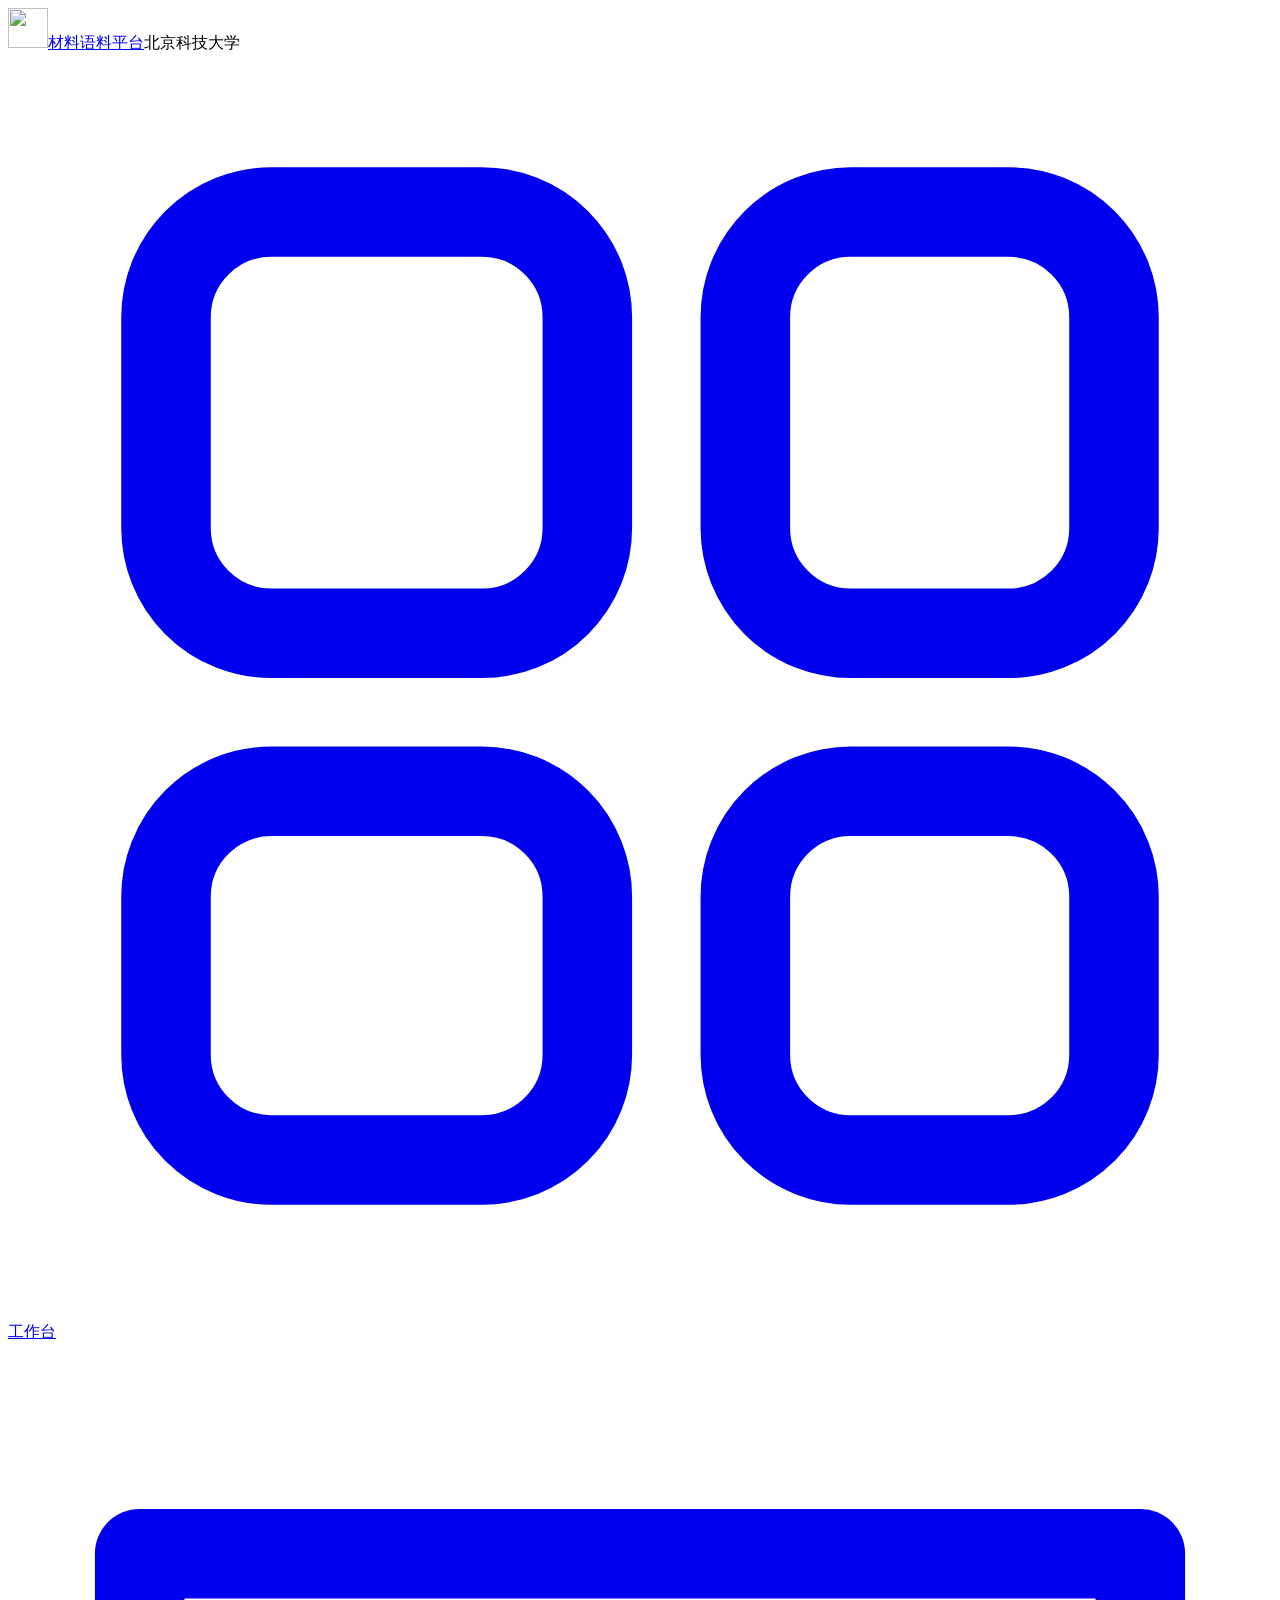
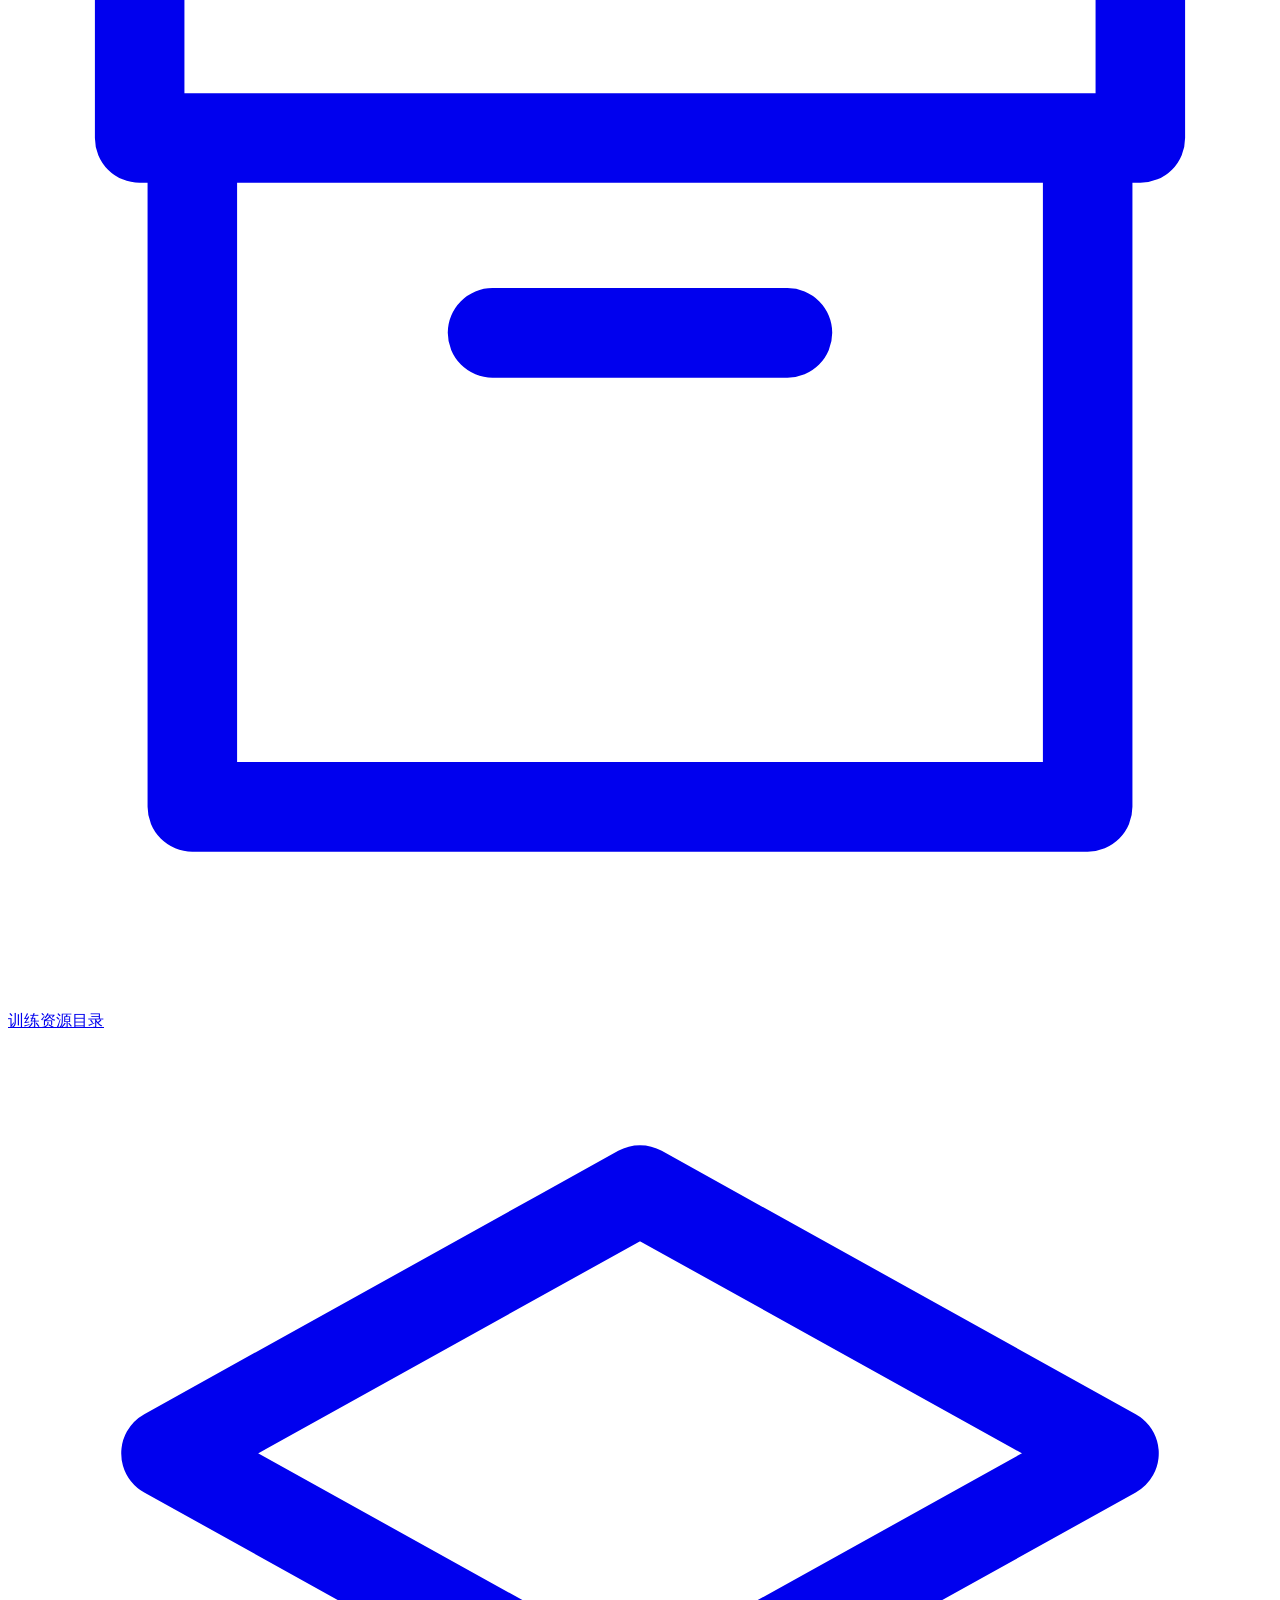
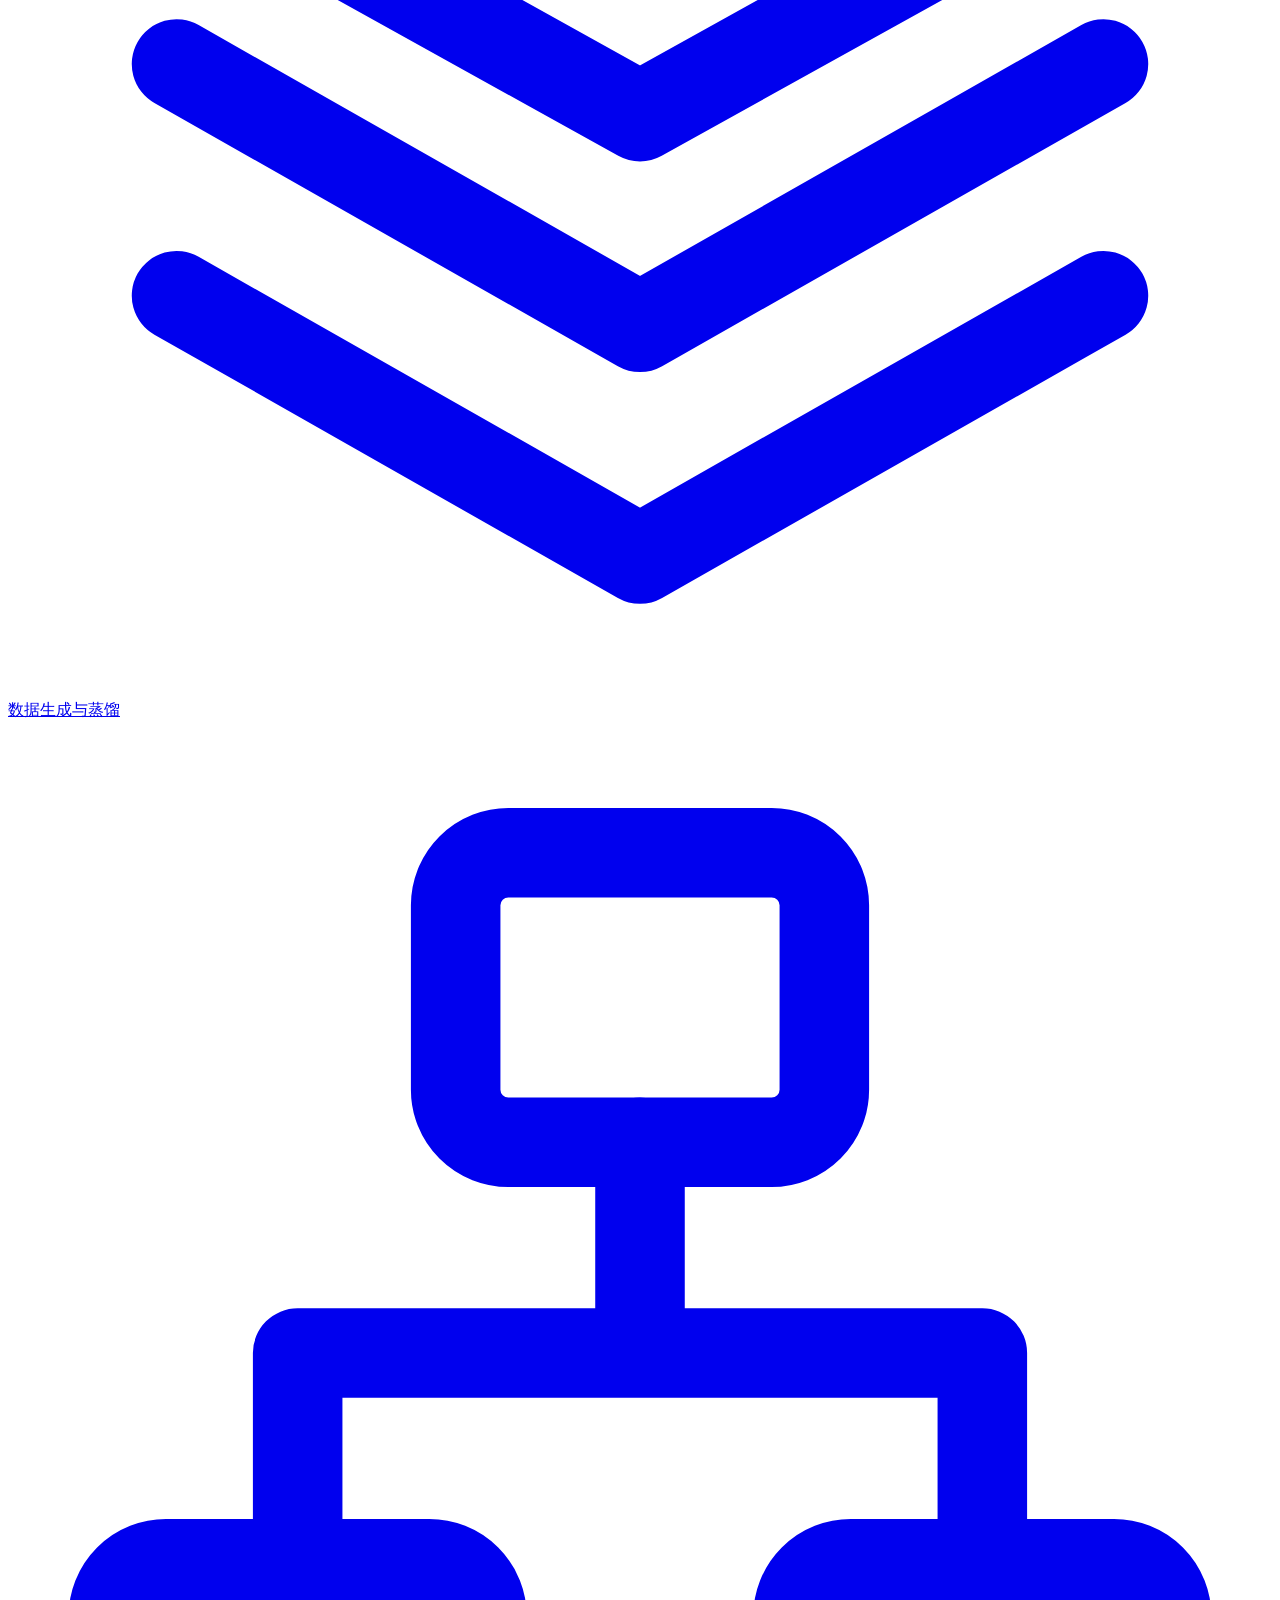
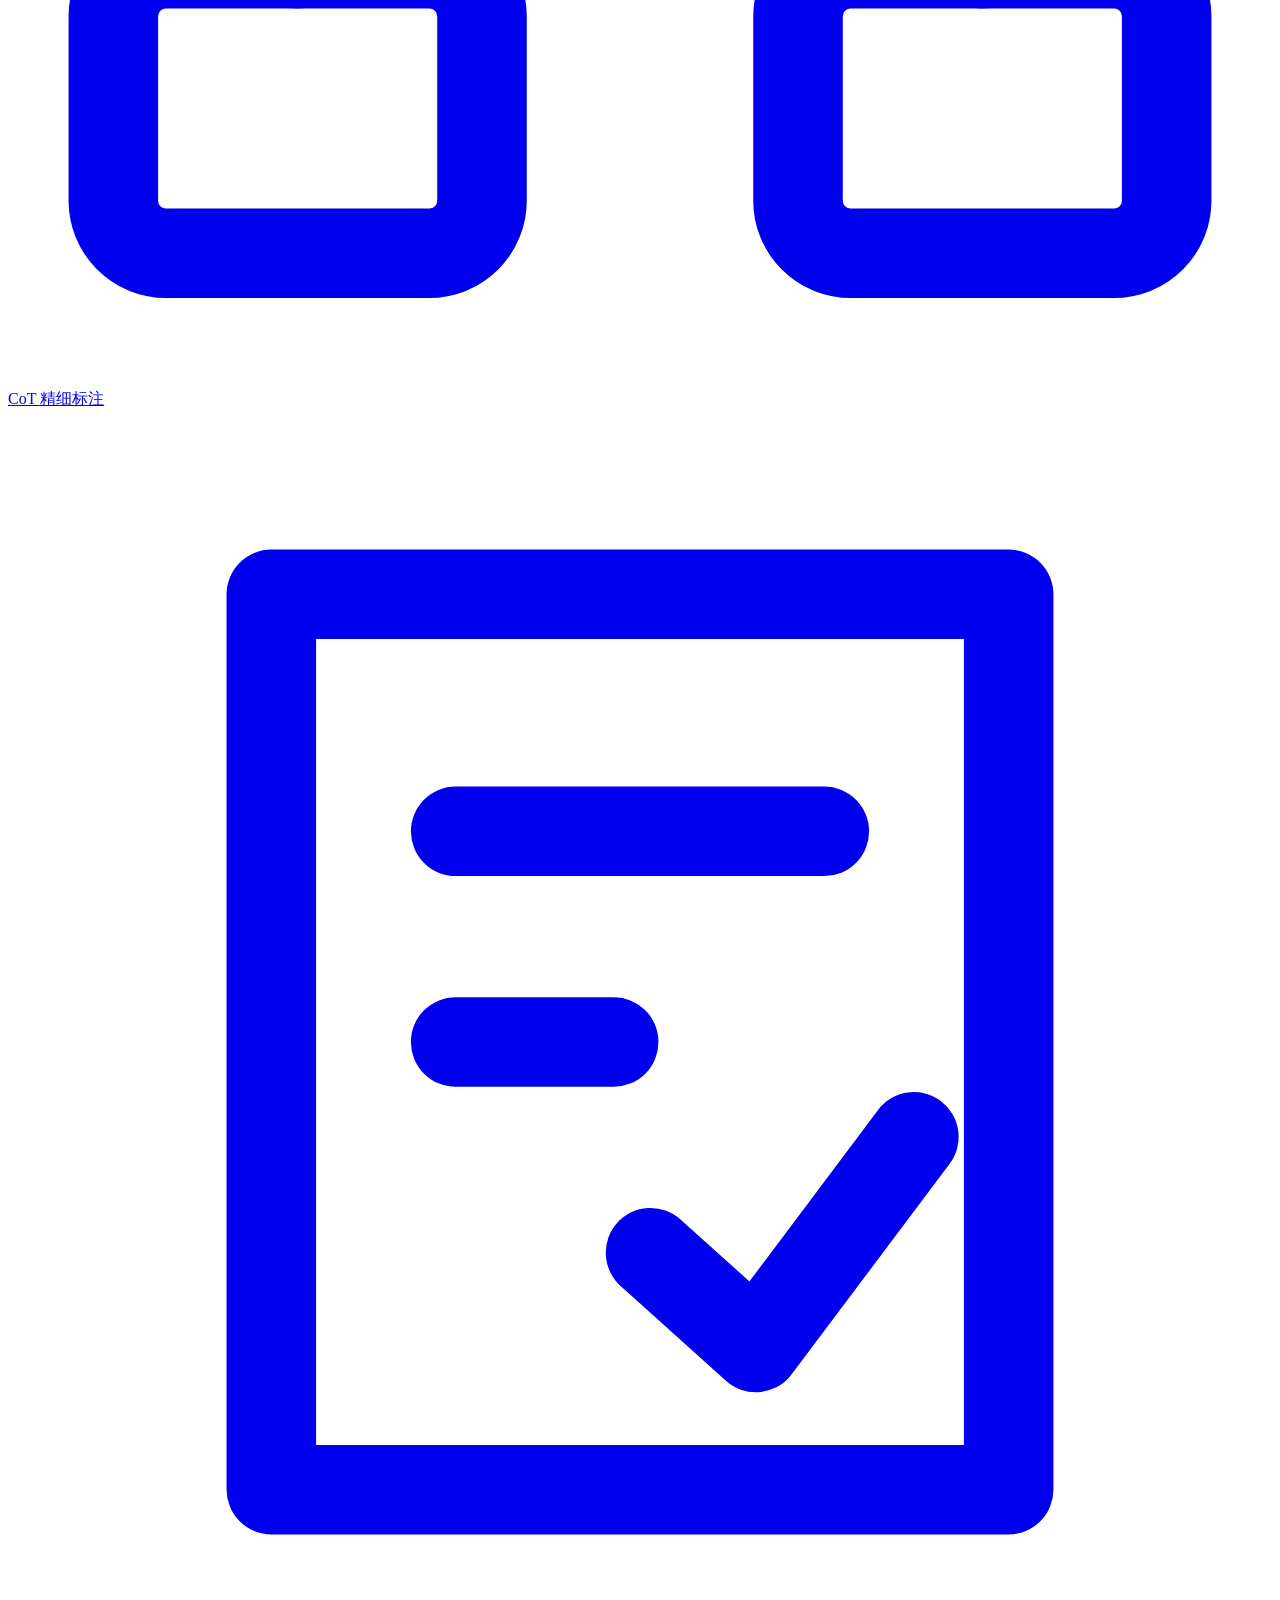
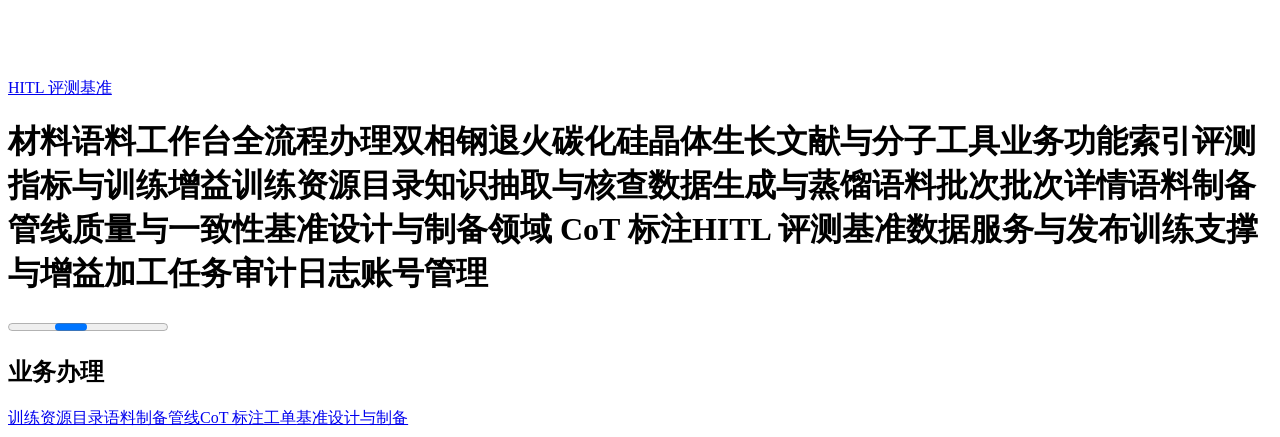
==== index.html @ ab098c0e "Open the workspace directly on first visit" ====
<!doctype html>
<html lang="zh-CN">
<head>
  <meta charset="utf-8">
  <meta name="viewport" content="width=device-width, initial-scale=1">
  <meta name="color-scheme" content="light">
  <link rel="icon" href="/materials-corpus-workbench/workspace-mark.svg">
  <title>北科大 · 材料语料工作台</title>
  <link rel="stylesheet" href="/materials-corpus-workbench/style.css">
  <link rel="stylesheet" href="/materials-corpus-workbench/workbench.css">
  <link rel="stylesheet" href="/materials-corpus-workbench/expert-ui.css?v=9fff8e63b">
  <link rel="stylesheet" href="/materials-corpus-workbench/operations.css?v=3a8d83fa9">
  <link rel="stylesheet" href="/materials-corpus-workbench/platform.css?v=9b62b3cc40ed">
  <link rel="stylesheet" href="/materials-corpus-workbench/catalog-desk.css?v=ebc664c4c">
  <link rel="stylesheet" href="/materials-corpus-workbench/distill-desk.css">
  <link rel="stylesheet" href="/materials-corpus-workbench/lineage.css">
  <link rel="stylesheet" href="/materials-corpus-workbench/distillation.css">
  <link rel="stylesheet" href="/materials-corpus-workbench/guide-corpus.css">
  <link rel="stylesheet" href="/materials-corpus-workbench/guide-standards.css">
  <link rel="stylesheet" href="/materials-corpus-workbench/guide-eval.css">
  <script src="/materials-corpus-workbench/browser-bridge.js?v=d489d4cbd845" defer></script>
  <script src="/materials-corpus-workbench/platform.js?v=2ff067d9e07c" defer></script>
  <script src="/materials-corpus-workbench/distillation.js" defer></script>
  <script src="/materials-corpus-workbench/lineage.js" defer></script>
  <script src="/materials-corpus-workbench/config-ui.js?v=8bc9c8efa" defer></script>
  <script src="/materials-corpus-workbench/luoshu-ui.js?v=db25f1938" defer></script>
  <script src="/materials-corpus-workbench/expert-ui.js?v=be3784570a0f" defer></script>
  <script src="/materials-corpus-workbench/service-ui.js?v=fc50259f2523" defer></script>
  <script src="/materials-corpus-workbench/catalog-desk.js?v=e6a9b2c4277e" defer></script>
  <script src="/materials-corpus-workbench/guide-corpus.js" defer></script>
  <script src="/materials-corpus-workbench/guide-filters.js?v=540898e6f" defer></script>
  <link rel="stylesheet" href="/materials-corpus-workbench/guide-contrast.css">
  <script src="/materials-corpus-workbench/guide-contrast.js" defer></script>
  <script src="/materials-corpus-workbench/guide-standards.js" defer></script>
  <script src="/materials-corpus-workbench/guide-eval.js?v=3d2b3597a0df" defer></script>
  <link rel="stylesheet" href="/materials-corpus-workbench/quality-work.css">
  <script src="/materials-corpus-workbench/quality-work.js" defer></script>
  <link rel="stylesheet" href="/materials-corpus-workbench/pipeline-work.css">
  <script src="/materials-corpus-workbench/pipeline-work.js?v=cee30ac970c0" defer></script>
  <link rel="stylesheet" href="/materials-corpus-workbench/benchmark-work.css">
  <script src="/materials-corpus-workbench/benchmark-work.js?v=d7b60eecb" defer></script>
  <link rel="stylesheet" href="/materials-corpus-workbench/workspace-layout.css?v=f6f5f62c12ca">
  <link rel="stylesheet" href="/materials-corpus-workbench/production-desk.css?v=656966e43">
  <link rel="stylesheet" href="/materials-corpus-workbench/review-desk.css?v=f1d468689">
  <script src="/materials-corpus-workbench/workspace-home.js?v=6dd3ce174d1f" defer></script>
  <script src="/materials-corpus-workbench/production-desk.js?v=368b89041bb5" defer></script>
  <link rel="stylesheet" href="/materials-corpus-workbench/case-trail.css?v=db3a37176">
  <script src="/materials-corpus-workbench/case-trail.js?v=658790154" defer></script>
  <script src="/materials-corpus-workbench/research-case.js" defer></script>
  <link rel="stylesheet" href="/materials-corpus-workbench/plan-work.css?v=f1ac6c5bdfa8">
  <script src="/materials-corpus-workbench/plan-evaluation.js?v=fb690195d677" defer></script>
  <script src="/materials-corpus-workbench/plan-training.js?v=64f02f0623d6" defer></script>
  <script src="/materials-corpus-workbench/plan-processing.js?v=6e4317924b37" defer></script>
  <script src="/materials-corpus-workbench/function-index.js?v=75a541df55ed" defer></script>
  <script src="/materials-corpus-workbench/molecule-calculators.js?v=dcc9dddc073f" defer></script>
  <script src="/materials-corpus-workbench/material-routes.js?v=92556c7dfbee" defer></script>
  <script src="/materials-corpus-workbench/structure-reader.js?v=f4e177cb943b" defer></script>
  <script src="/materials-corpus-workbench/materials-tools.js?v=956669f36b0b" defer></script>
  <script src="/materials-corpus-workbench/workbench.js?v=e8217916ceb4" defer></script>
</head>
<body>
  <div id="app">
    <div class="app platform" data-work-opening>
      <header class="p-top"><div class="p-top-inner">
        <a class="p-brand" href="#home"><img class="p-mark" src="/materials-corpus-workbench/workspace-mark.svg" alt="" width="40" height="40"><span>材料语料平台</span></a><span class="p-org">北京科技大学</span>
      </div></header>
      <nav class="p-nav" aria-label="业务导航"><div class="p-nav-inner">
          <a class="p-tab" href="#home"><svg class="p-icon" aria-hidden="true" viewBox="0 0 24 24" fill="none" stroke="currentColor" stroke-width="1.7" stroke-linecap="round" stroke-linejoin="round"><rect x="3" y="3" width="8" height="8" rx="2"/><rect x="14" y="3" width="7" height="8" rx="2"/><rect x="3" y="14" width="8" height="7" rx="2"/><rect x="14" y="14" width="7" height="7" rx="2"/></svg><span>工作台</span></a>
          <a class="p-tab" href="#resources"><svg class="p-icon" aria-hidden="true" viewBox="0 0 24 24" fill="none" stroke="currentColor" stroke-width="1.7" stroke-linecap="round" stroke-linejoin="round"><path d="M3.5 7.5h17v12.7h-17zM2.5 4h19v3.5h-19zM9.2 11.2h5.6"/></svg><span>训练资源目录</span></a>
          <a class="p-tab" href="#generation"><svg class="p-icon" aria-hidden="true" viewBox="0 0 24 24" fill="none" stroke="currentColor" stroke-width="1.7" stroke-linecap="round" stroke-linejoin="round"><path d="m12 3 9 5-9 5-9-5 9-5Zm-8.8 9 8.8 5 8.8-5m-17.6 4.4 8.8 5 8.8-5"/></svg><span>数据生成与蒸馏</span></a>
          <a class="p-tab" href="#annotations"><svg class="p-icon" aria-hidden="true" viewBox="0 0 24 24" fill="none" stroke="currentColor" stroke-width="1.7" stroke-linecap="round" stroke-linejoin="round"><rect x="8.5" y="2.5" width="7" height="5.5" rx="1"/><rect x="2" y="16" width="7" height="5.5" rx="1"/><rect x="15" y="16" width="7" height="5.5" rx="1"/><path d="M12 8v4H5.5v4M12 12h6.5v4"/></svg><span>CoT 精细标注</span></a>
          <a class="p-tab" href="#benchmarks"><svg class="p-icon" aria-hidden="true" viewBox="0 0 24 24" fill="none" stroke="currentColor" stroke-width="1.7" stroke-linecap="round" stroke-linejoin="round"><path d="M5 3.5h14v17H5zM8.5 8h7M8.5 12h3m.7 4 2 1.8 3-4"/></svg><span>HITL 评测基准</span></a>
      </div></nav>
      <main id="content" class="content p-content" tabindex="-1" aria-busy="true">
        <header class="home-title"><h1><span class="entry-default">材料语料工作台</span><span id="workflow" class="entry-route">全流程办理</span><span id="research" class="entry-route">双相钢退火</span><span id="crystal" class="entry-route">碳化硅晶体生长</span><span id="materials-tools" class="entry-route">文献与分子工具</span><span id="function-index" class="entry-route">业务功能索引</span><span id="evaluation-desk" class="entry-route">评测指标与训练增益</span><span id="resources" class="entry-route">训练资源目录</span><span id="extraction" class="entry-route">知识抽取与核查</span><span id="generation" class="entry-route">数据生成与蒸馏</span><span id="batches" class="entry-route">语料批次</span><span id="batch-record" class="entry-route">批次详情</span><span id="pipeline-work" class="entry-route">语料制备管线</span><span id="quality-work" class="entry-route">质量与一致性</span><span id="benchmark-work" class="entry-route">基准设计与制备</span><span id="annotations" class="entry-route">领域 CoT 标注</span><span id="benchmarks" class="entry-route">HITL 评测基准</span><span id="releases" class="entry-route">数据服务与发布</span><span id="runs" class="entry-route">训练支撑与增益</span><span id="jobs" class="entry-route">加工任务</span><span id="audit" class="entry-route">审计日志</span><span id="accounts" class="entry-route">账号管理</span></h1><progress class="entry-progress" aria-label="正在读取业务记录"></progress></header>
        <section class="home-panel entry-actions"><header class="home-panel-head"><h2>业务办理</h2></header>
          <div class="entry-links"><a href="#resources">训练资源目录</a><a href="#pipeline-work">语料制备管线</a><a href="#annotations">CoT 标注工单</a><a href="#benchmark-work">基准设计与制备</a></div>
        </section>
      </main>
    </div>
  </div>
  <dialog id="workspace-dialog" class="dialog" aria-labelledby="dialog-title">
    <div class="dialog-head"><h2 id="dialog-title"></h2><button type="button" class="btn icon-button" data-action="dialog-close" aria-label="关闭">×</button></div>
    <div class="dialog-body" id="dialog-body"></div>
  </dialog>
  <div class="toast" id="toast" role="status" aria-live="polite" hidden></div>
</body>
</html>
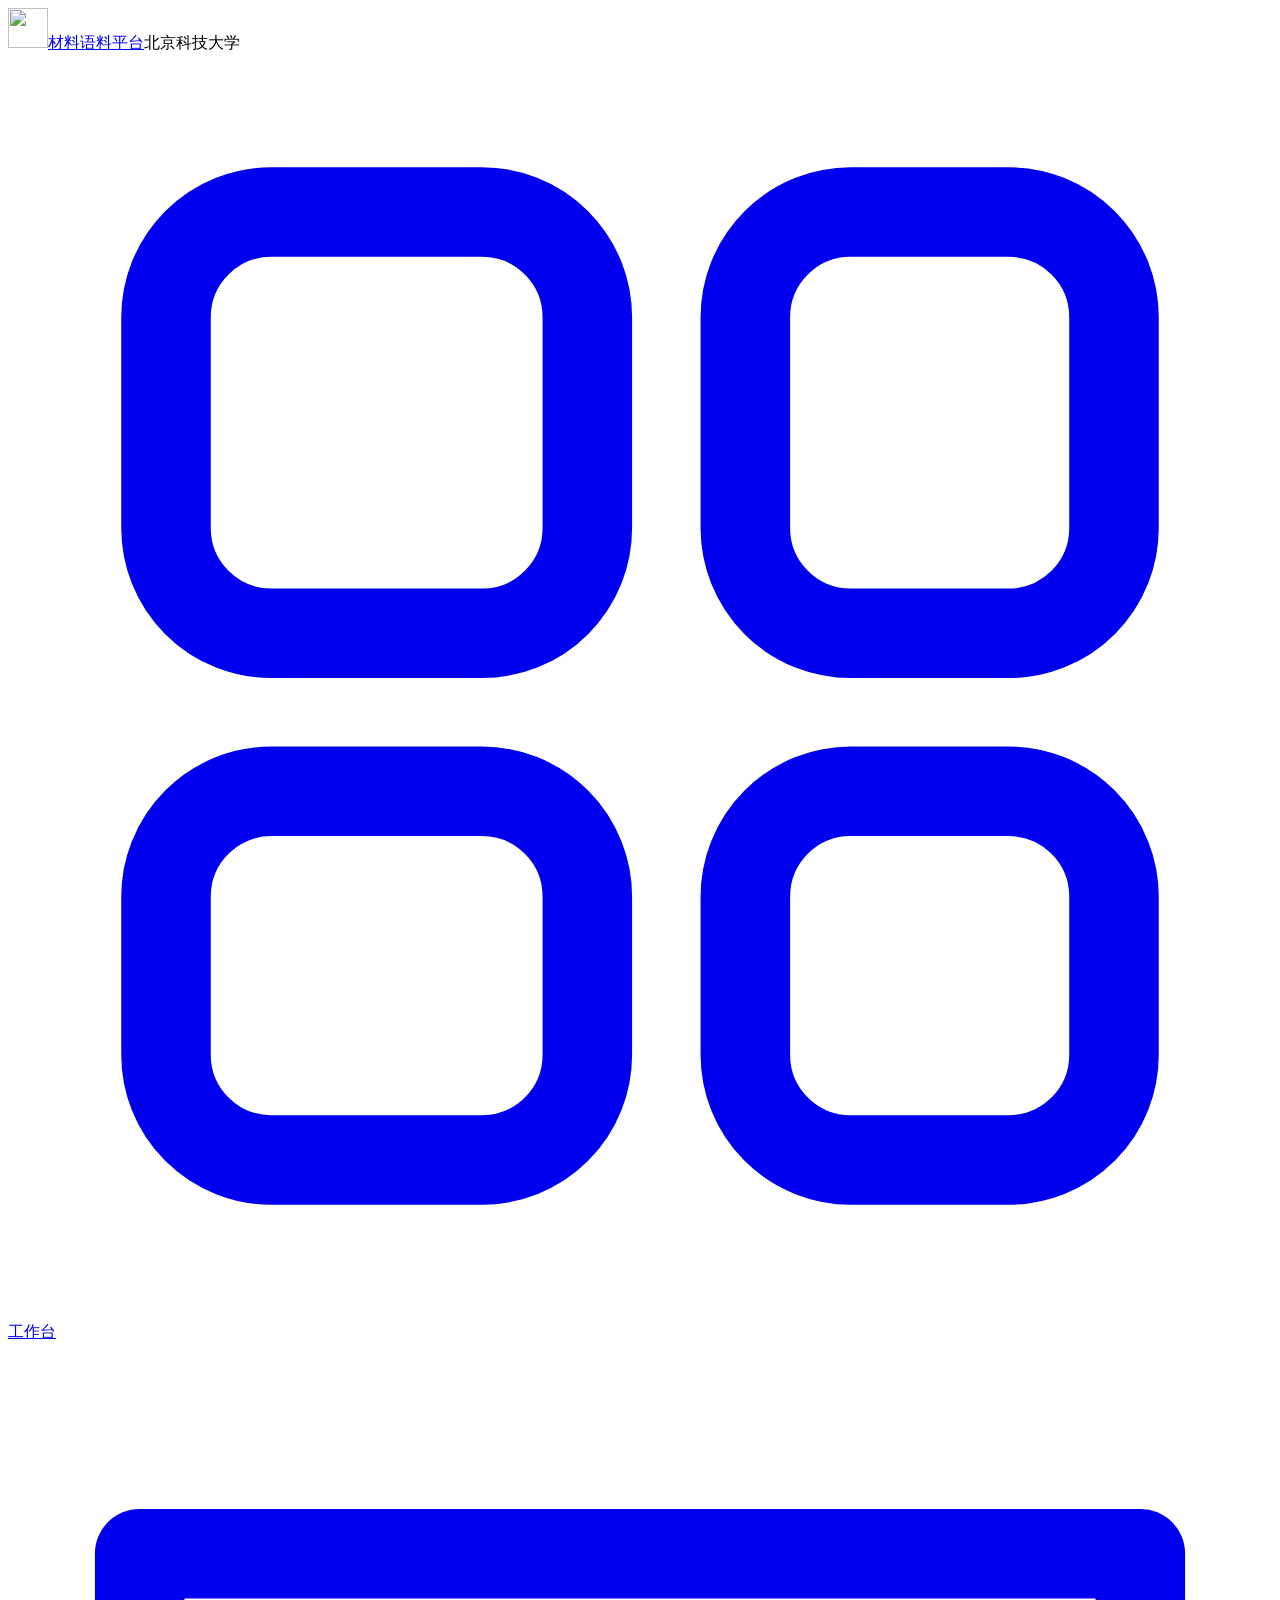
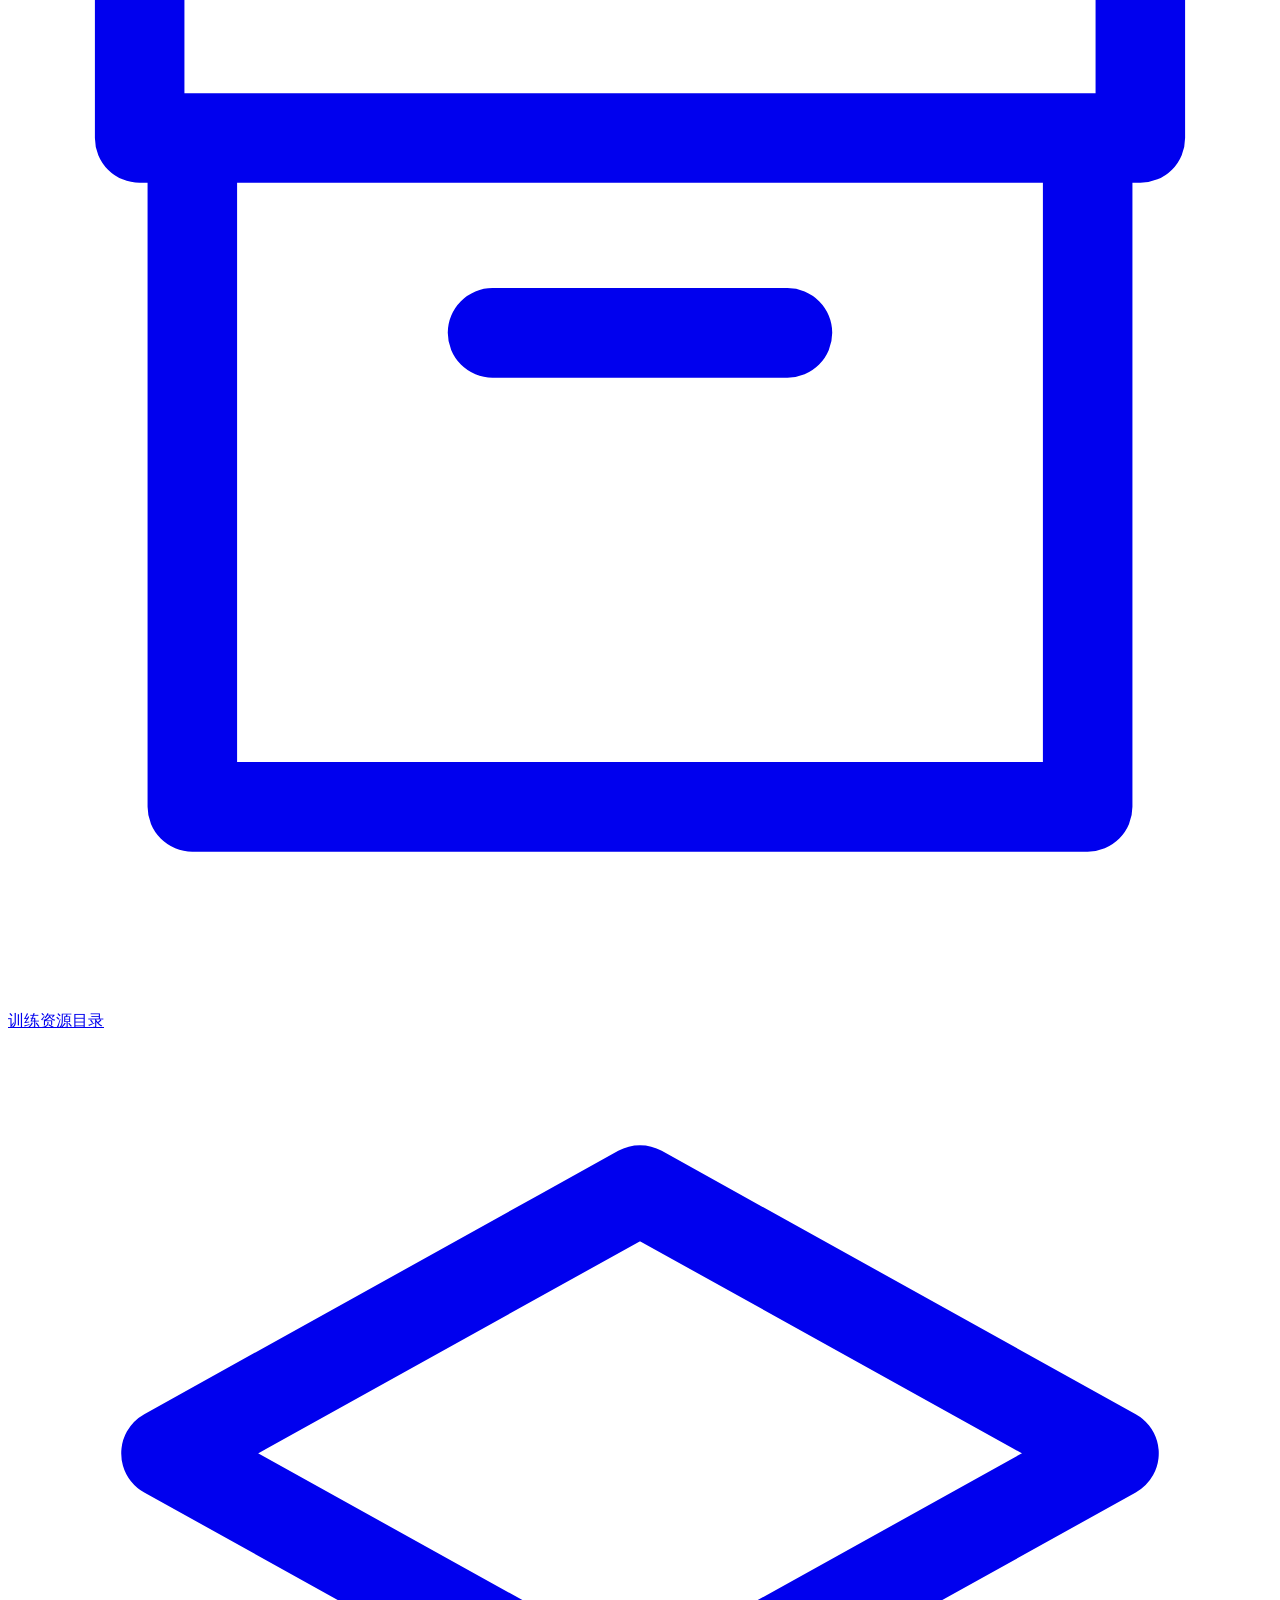
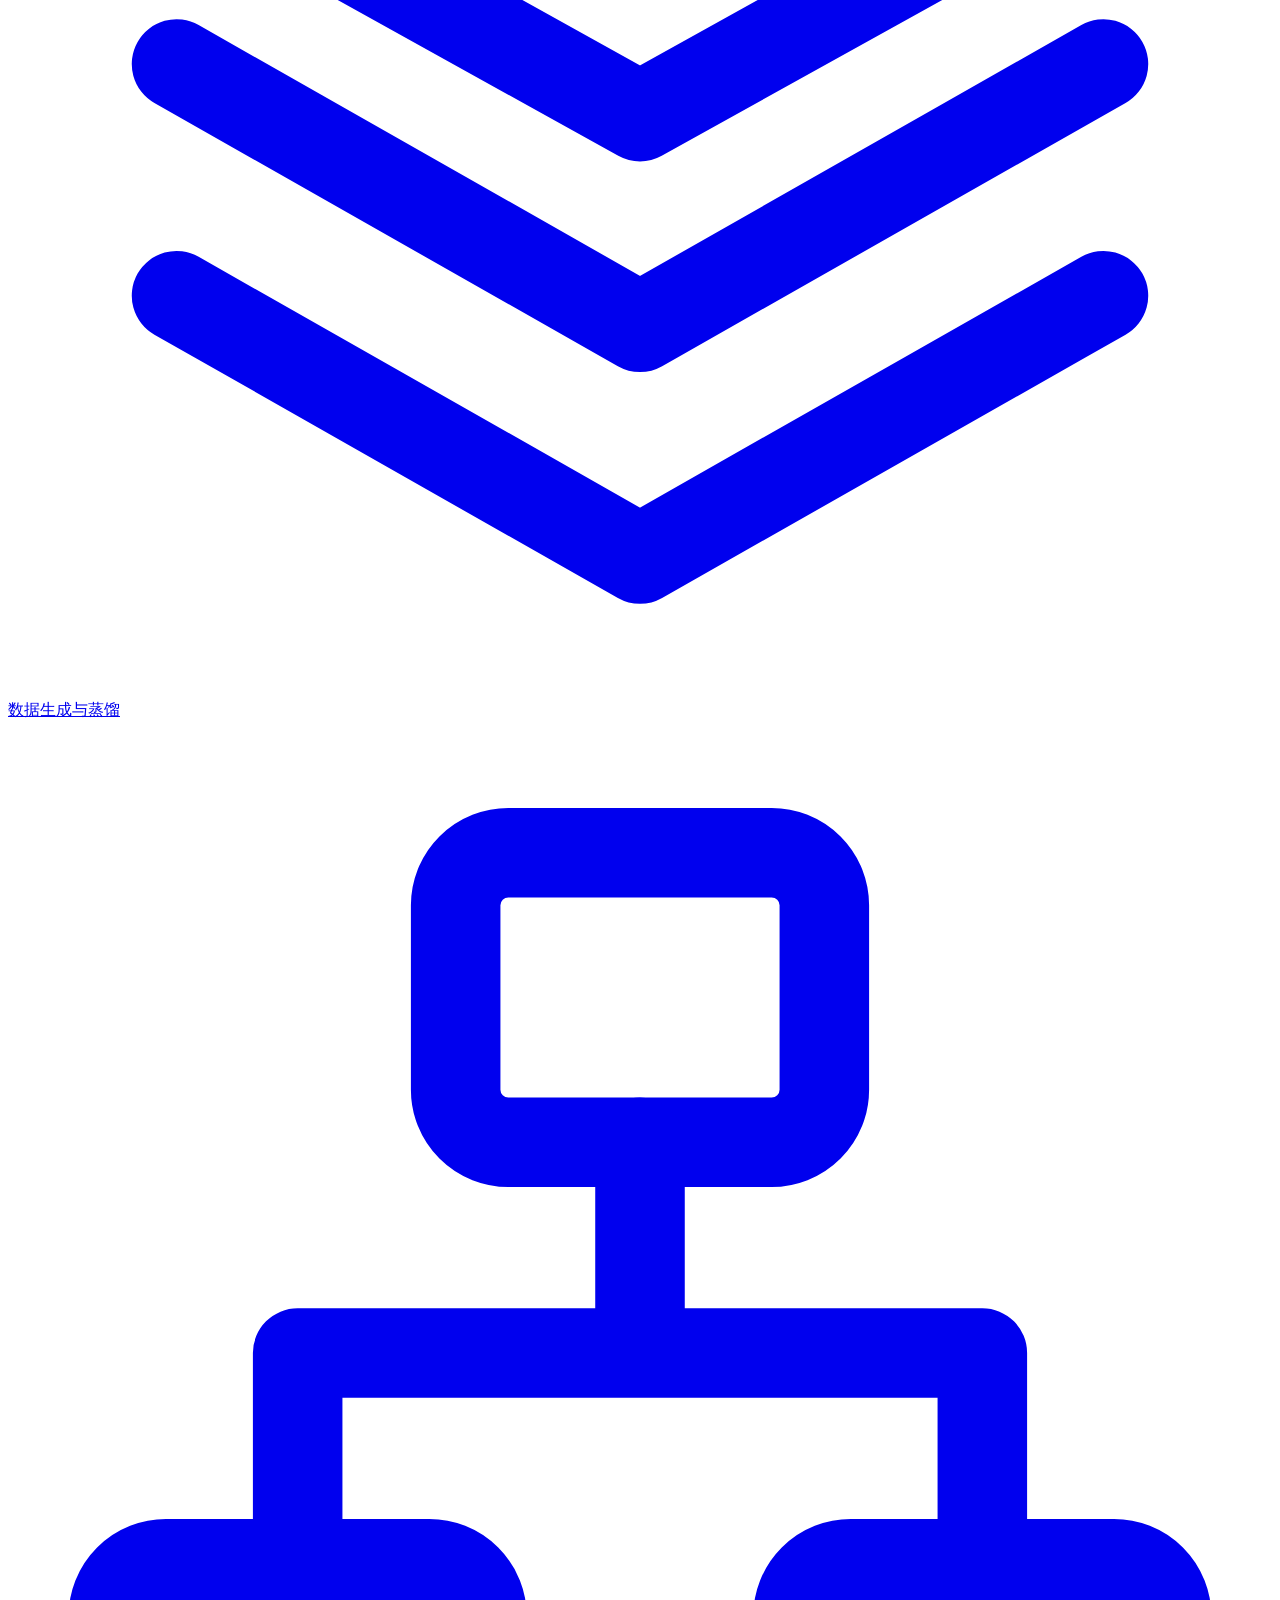
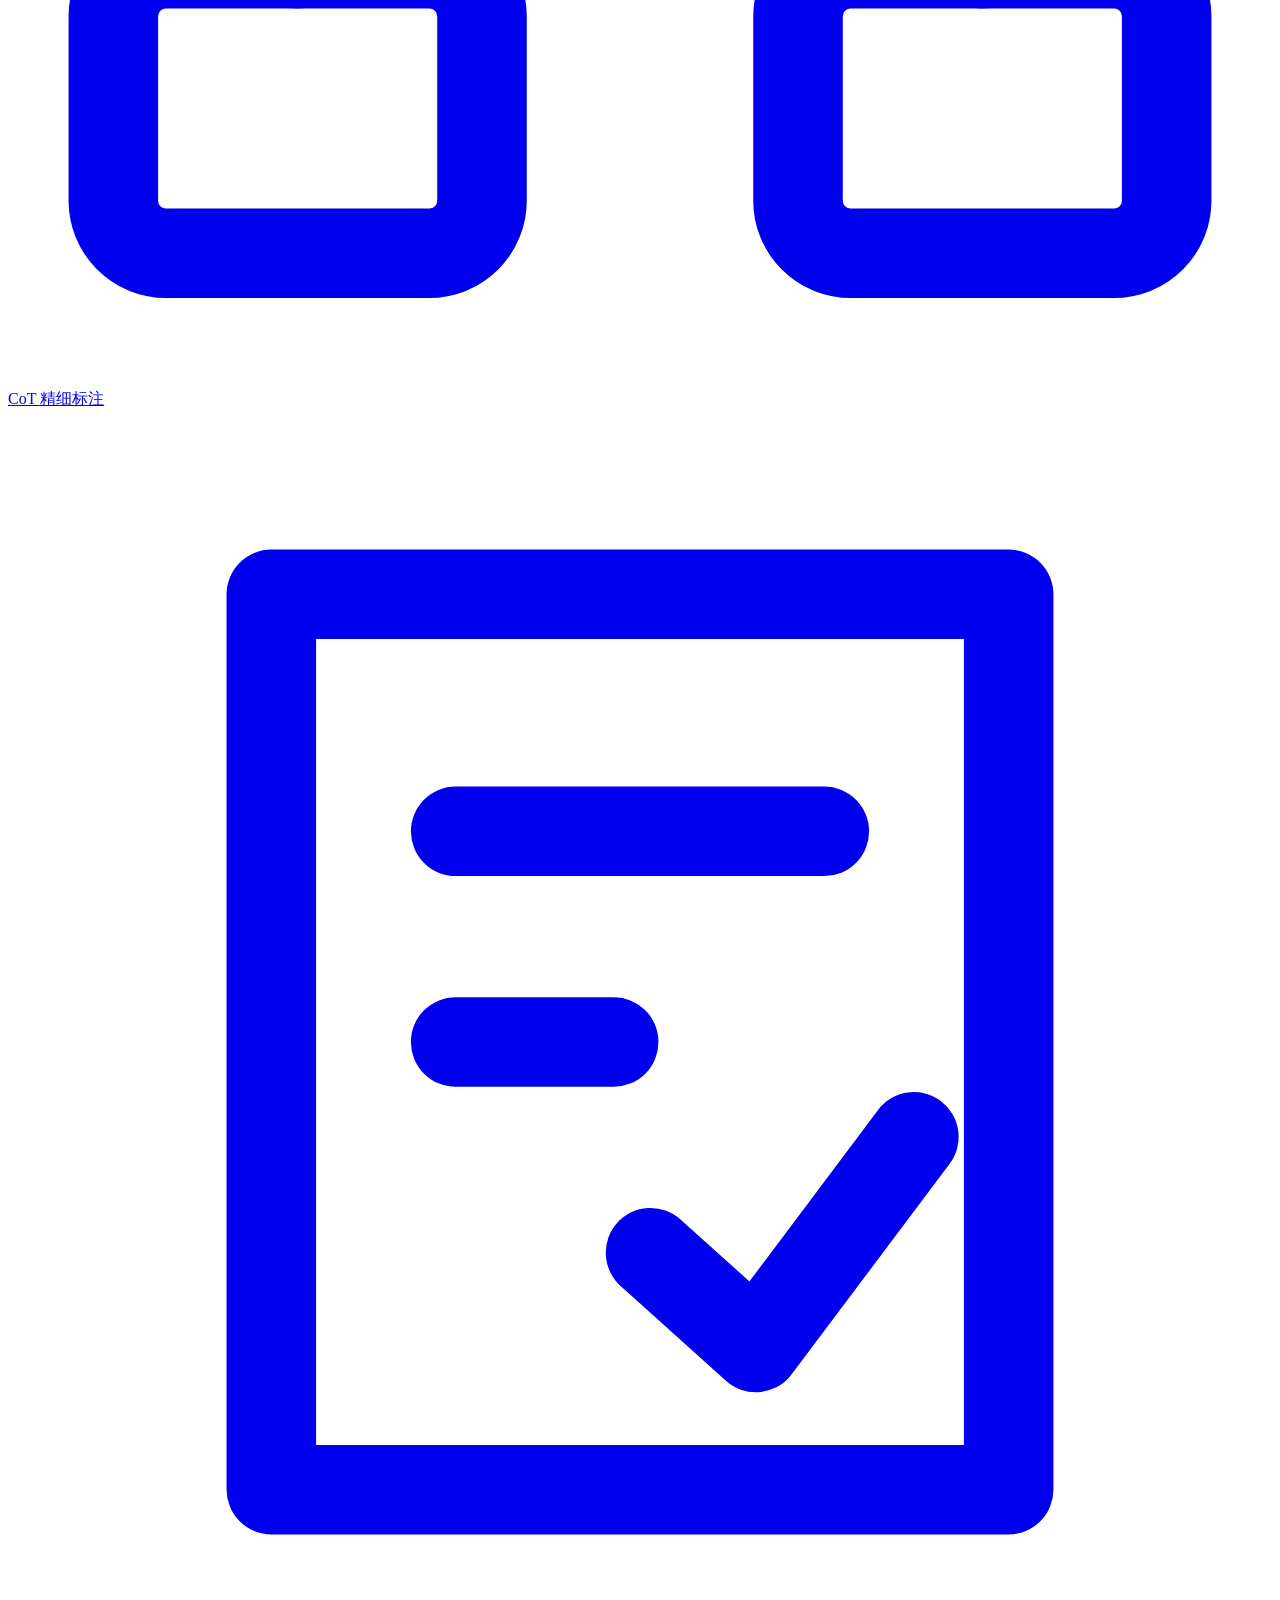
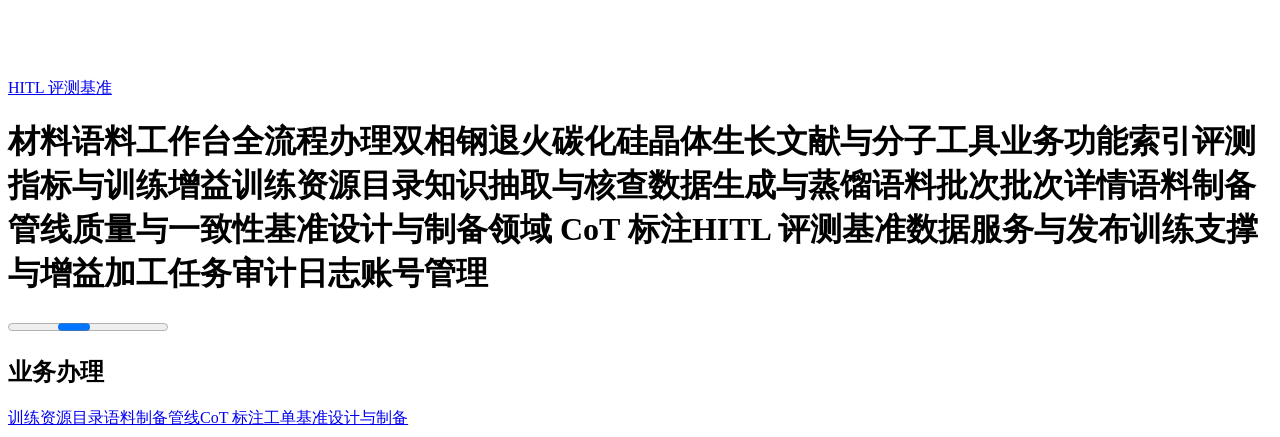
==== commit 2c08a6ac: "Simplify workbench permissions to three business roles" ====
--- a/index.html
+++ b/index.html
@@ -6,57 +6,57 @@
   <meta name="color-scheme" content="light">
   <link rel="icon" href="/materials-corpus-workbench/workspace-mark.svg">
   <title>北科大 · 材料语料工作台</title>
-  <link rel="stylesheet" href="/materials-corpus-workbench/style.css">
-  <link rel="stylesheet" href="/materials-corpus-workbench/workbench.css">
-  <link rel="stylesheet" href="/materials-corpus-workbench/expert-ui.css?v=9fff8e63b">
-  <link rel="stylesheet" href="/materials-corpus-workbench/operations.css?v=3a8d83fa9">
-  <link rel="stylesheet" href="/materials-corpus-workbench/platform.css?v=9b62b3cc40ed">
-  <link rel="stylesheet" href="/materials-corpus-workbench/catalog-desk.css?v=ebc664c4c">
-  <link rel="stylesheet" href="/materials-corpus-workbench/distill-desk.css">
-  <link rel="stylesheet" href="/materials-corpus-workbench/lineage.css">
-  <link rel="stylesheet" href="/materials-corpus-workbench/distillation.css">
-  <link rel="stylesheet" href="/materials-corpus-workbench/guide-corpus.css">
-  <link rel="stylesheet" href="/materials-corpus-workbench/guide-standards.css">
-  <link rel="stylesheet" href="/materials-corpus-workbench/guide-eval.css">
-  <script src="/materials-corpus-workbench/browser-bridge.js?v=d489d4cbd845" defer></script>
-  <script src="/materials-corpus-workbench/platform.js?v=2ff067d9e07c" defer></script>
-  <script src="/materials-corpus-workbench/distillation.js" defer></script>
-  <script src="/materials-corpus-workbench/lineage.js" defer></script>
-  <script src="/materials-corpus-workbench/config-ui.js?v=8bc9c8efa" defer></script>
-  <script src="/materials-corpus-workbench/luoshu-ui.js?v=db25f1938" defer></script>
-  <script src="/materials-corpus-workbench/expert-ui.js?v=be3784570a0f" defer></script>
-  <script src="/materials-corpus-workbench/service-ui.js?v=fc50259f2523" defer></script>
-  <script src="/materials-corpus-workbench/catalog-desk.js?v=e6a9b2c4277e" defer></script>
-  <script src="/materials-corpus-workbench/guide-corpus.js" defer></script>
-  <script src="/materials-corpus-workbench/guide-filters.js?v=540898e6f" defer></script>
-  <link rel="stylesheet" href="/materials-corpus-workbench/guide-contrast.css">
-  <script src="/materials-corpus-workbench/guide-contrast.js" defer></script>
-  <script src="/materials-corpus-workbench/guide-standards.js" defer></script>
+  <link rel="stylesheet" href="/materials-corpus-workbench/style.css?v=e585ff7deebb">
+  <link rel="stylesheet" href="/materials-corpus-workbench/workbench.css?v=bfac46d04197">
+  <link rel="stylesheet" href="/materials-corpus-workbench/expert-ui.css?v=9fff8e63b163">
+  <link rel="stylesheet" href="/materials-corpus-workbench/operations.css?v=3a8d83fa958a">
+  <link rel="stylesheet" href="/materials-corpus-workbench/platform.css?v=5ee982b02b6d">
+  <link rel="stylesheet" href="/materials-corpus-workbench/catalog-desk.css?v=ebc664c4ce89">
+  <link rel="stylesheet" href="/materials-corpus-workbench/distill-desk.css?v=6bc444c2868a">
+  <link rel="stylesheet" href="/materials-corpus-workbench/lineage.css?v=8271dc06cb64">
+  <link rel="stylesheet" href="/materials-corpus-workbench/distillation.css?v=48a2dc0d6e34">
+  <link rel="stylesheet" href="/materials-corpus-workbench/guide-corpus.css?v=134a5d37b864">
+  <link rel="stylesheet" href="/materials-corpus-workbench/guide-standards.css?v=9f0e5ba87002">
+  <link rel="stylesheet" href="/materials-corpus-workbench/guide-eval.css?v=dd2611f02bac">
+  <script src="/materials-corpus-workbench/browser-bridge.js?v=410fb13b4894" defer></script>
+  <script src="/materials-corpus-workbench/platform.js?v=455d8da411c8" defer></script>
+  <script src="/materials-corpus-workbench/distillation.js?v=abc5e8c0144d" defer></script>
+  <script src="/materials-corpus-workbench/lineage.js?v=5e9ce7e82c71" defer></script>
+  <script src="/materials-corpus-workbench/config-ui.js?v=e67326178397" defer></script>
+  <script src="/materials-corpus-workbench/luoshu-ui.js?v=736444070b65" defer></script>
+  <script src="/materials-corpus-workbench/expert-ui.js?v=148dd781381a" defer></script>
+  <script src="/materials-corpus-workbench/service-ui.js?v=0ce5122df9e1" defer></script>
+  <script src="/materials-corpus-workbench/catalog-desk.js?v=4b989fa0d440" defer></script>
+  <script src="/materials-corpus-workbench/guide-corpus.js?v=73f7f350194e" defer></script>
+  <script src="/materials-corpus-workbench/guide-filters.js?v=daabe10d505a" defer></script>
+  <link rel="stylesheet" href="/materials-corpus-workbench/guide-contrast.css?v=476c0bb51faa">
+  <script src="/materials-corpus-workbench/guide-contrast.js?v=5baf8465ff65" defer></script>
+  <script src="/materials-corpus-workbench/guide-standards.js?v=44fd483bb7e5" defer></script>
   <script src="/materials-corpus-workbench/guide-eval.js?v=3d2b3597a0df" defer></script>
-  <link rel="stylesheet" href="/materials-corpus-workbench/quality-work.css">
-  <script src="/materials-corpus-workbench/quality-work.js" defer></script>
-  <link rel="stylesheet" href="/materials-corpus-workbench/pipeline-work.css">
-  <script src="/materials-corpus-workbench/pipeline-work.js?v=cee30ac970c0" defer></script>
-  <link rel="stylesheet" href="/materials-corpus-workbench/benchmark-work.css">
-  <script src="/materials-corpus-workbench/benchmark-work.js?v=d7b60eecb" defer></script>
+  <link rel="stylesheet" href="/materials-corpus-workbench/quality-work.css?v=7ed43abd25db">
+  <script src="/materials-corpus-workbench/quality-work.js?v=92d5f15d632e" defer></script>
+  <link rel="stylesheet" href="/materials-corpus-workbench/pipeline-work.css?v=58819a563721">
+  <script src="/materials-corpus-workbench/pipeline-work.js?v=920888c59758" defer></script>
+  <link rel="stylesheet" href="/materials-corpus-workbench/benchmark-work.css?v=c36b8c6c33d7">
+  <script src="/materials-corpus-workbench/benchmark-work.js?v=9ca3c89e6ade" defer></script>
   <link rel="stylesheet" href="/materials-corpus-workbench/workspace-layout.css?v=f6f5f62c12ca">
-  <link rel="stylesheet" href="/materials-corpus-workbench/production-desk.css?v=656966e43">
-  <link rel="stylesheet" href="/materials-corpus-workbench/review-desk.css?v=f1d468689">
+  <link rel="stylesheet" href="/materials-corpus-workbench/production-desk.css?v=656966e436a9">
+  <link rel="stylesheet" href="/materials-corpus-workbench/review-desk.css?v=f1d468689343">
   <script src="/materials-corpus-workbench/workspace-home.js?v=6dd3ce174d1f" defer></script>
-  <script src="/materials-corpus-workbench/production-desk.js?v=368b89041bb5" defer></script>
-  <link rel="stylesheet" href="/materials-corpus-workbench/case-trail.css?v=db3a37176">
-  <script src="/materials-corpus-workbench/case-trail.js?v=658790154" defer></script>
-  <script src="/materials-corpus-workbench/research-case.js" defer></script>
+  <script src="/materials-corpus-workbench/production-desk.js?v=9869548a2262" defer></script>
+  <link rel="stylesheet" href="/materials-corpus-workbench/case-trail.css?v=db3a3717602c">
+  <script src="/materials-corpus-workbench/case-trail.js?v=8e6fc24a5b9a" defer></script>
+  <script src="/materials-corpus-workbench/research-case.js?v=e7e72bfae06b" defer></script>
   <link rel="stylesheet" href="/materials-corpus-workbench/plan-work.css?v=f1ac6c5bdfa8">
-  <script src="/materials-corpus-workbench/plan-evaluation.js?v=fb690195d677" defer></script>
-  <script src="/materials-corpus-workbench/plan-training.js?v=64f02f0623d6" defer></script>
+  <script src="/materials-corpus-workbench/plan-evaluation.js?v=3b9d5d5abf3f" defer></script>
+  <script src="/materials-corpus-workbench/plan-training.js?v=dc061ab3138d" defer></script>
   <script src="/materials-corpus-workbench/plan-processing.js?v=6e4317924b37" defer></script>
-  <script src="/materials-corpus-workbench/function-index.js?v=75a541df55ed" defer></script>
+  <script src="/materials-corpus-workbench/function-index.js?v=f78a8cab171c" defer></script>
   <script src="/materials-corpus-workbench/molecule-calculators.js?v=dcc9dddc073f" defer></script>
   <script src="/materials-corpus-workbench/material-routes.js?v=92556c7dfbee" defer></script>
-  <script src="/materials-corpus-workbench/structure-reader.js?v=f4e177cb943b" defer></script>
-  <script src="/materials-corpus-workbench/materials-tools.js?v=956669f36b0b" defer></script>
-  <script src="/materials-corpus-workbench/workbench.js?v=e8217916ceb4" defer></script>
+  <script src="/materials-corpus-workbench/structure-reader.js?v=4666def793c6" defer></script>
+  <script src="/materials-corpus-workbench/materials-tools.js?v=7684d8579973" defer></script>
+  <script src="/materials-corpus-workbench/workbench.js?v=49132652469f" defer></script>
 </head>
 <body>
   <div id="app">
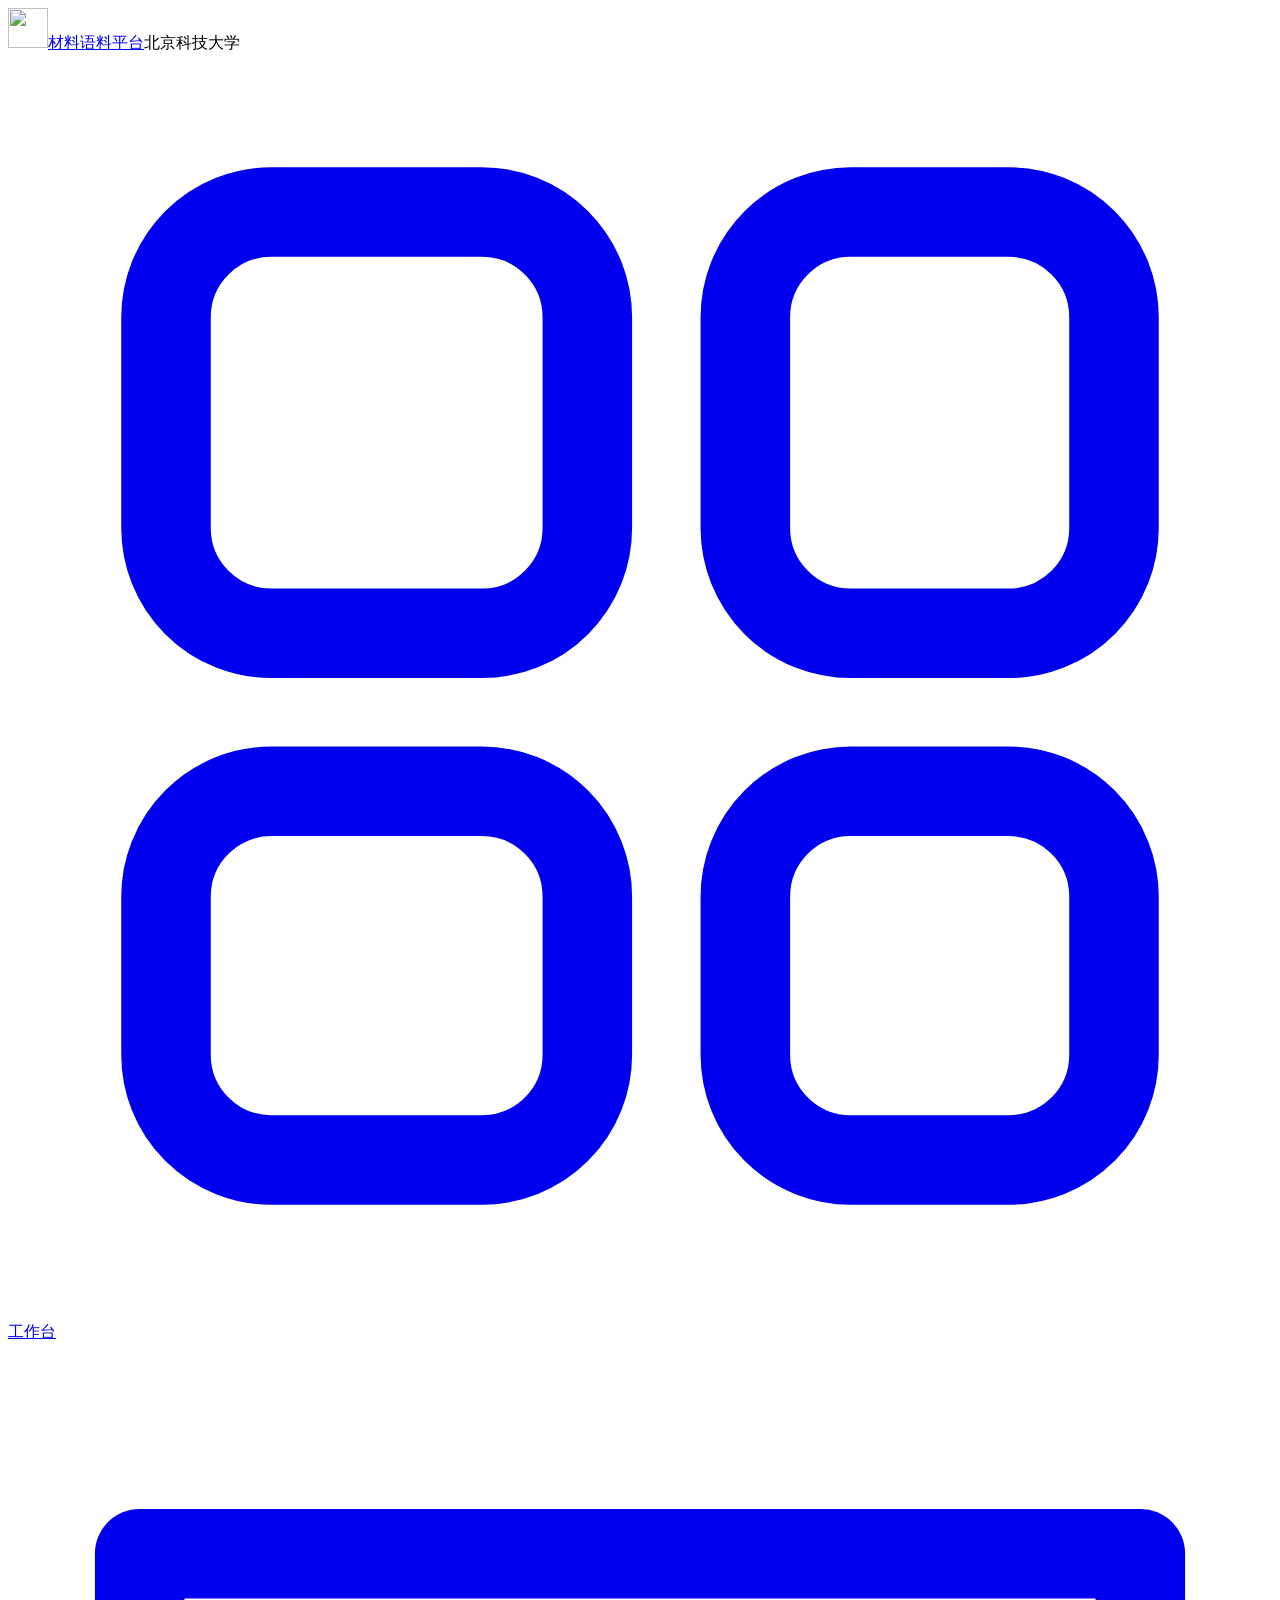
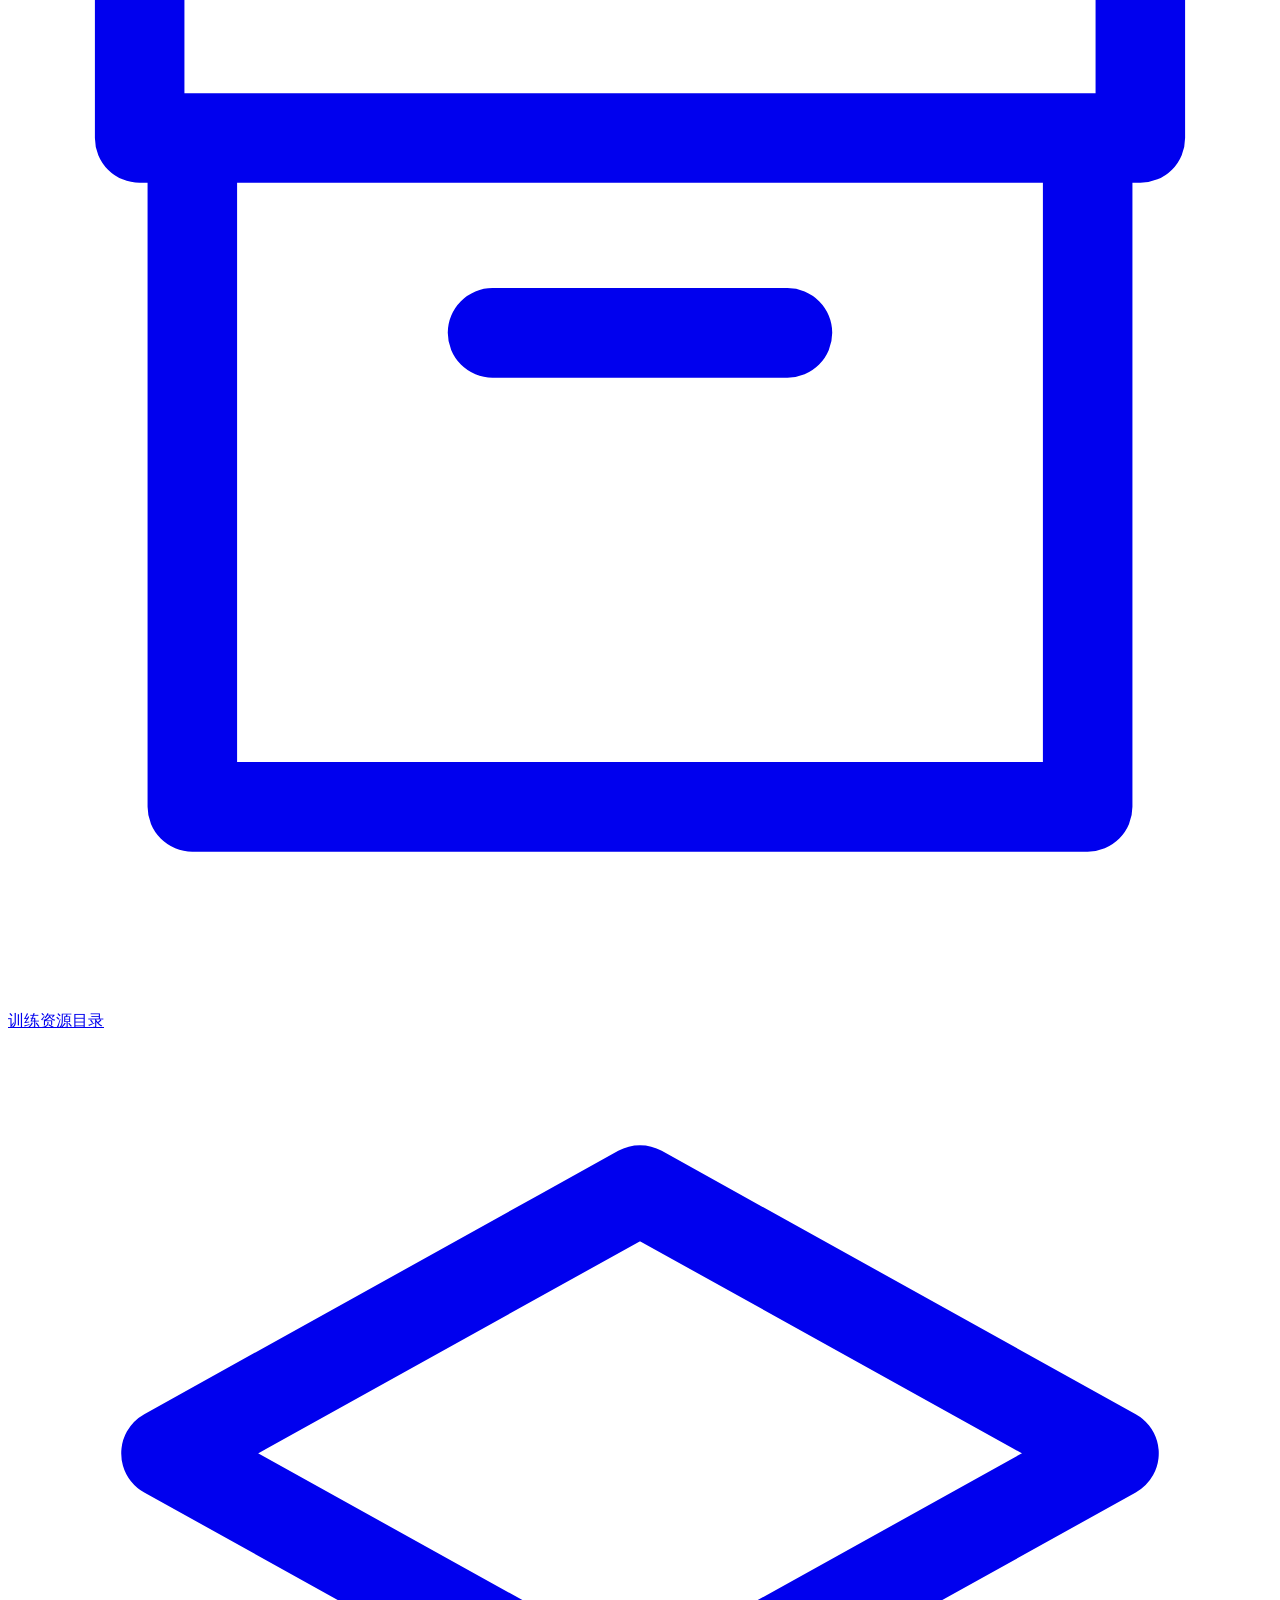
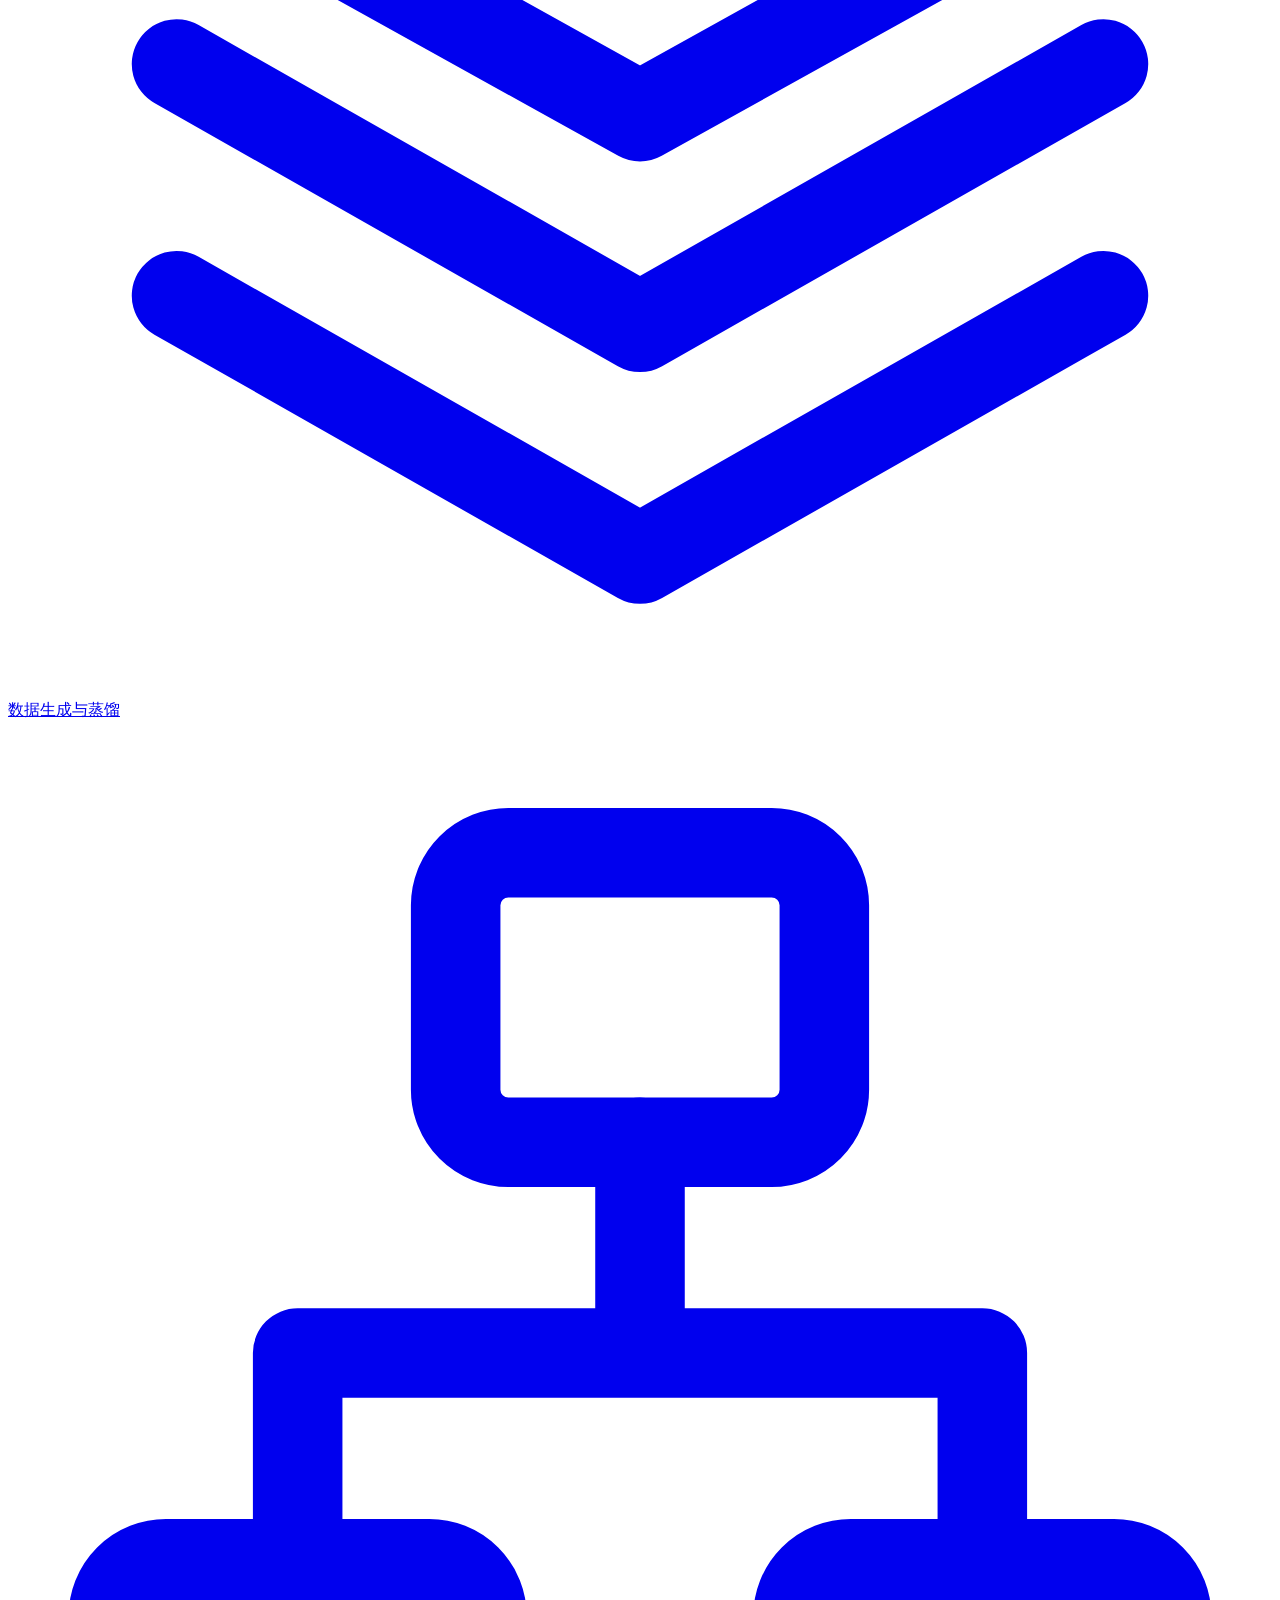
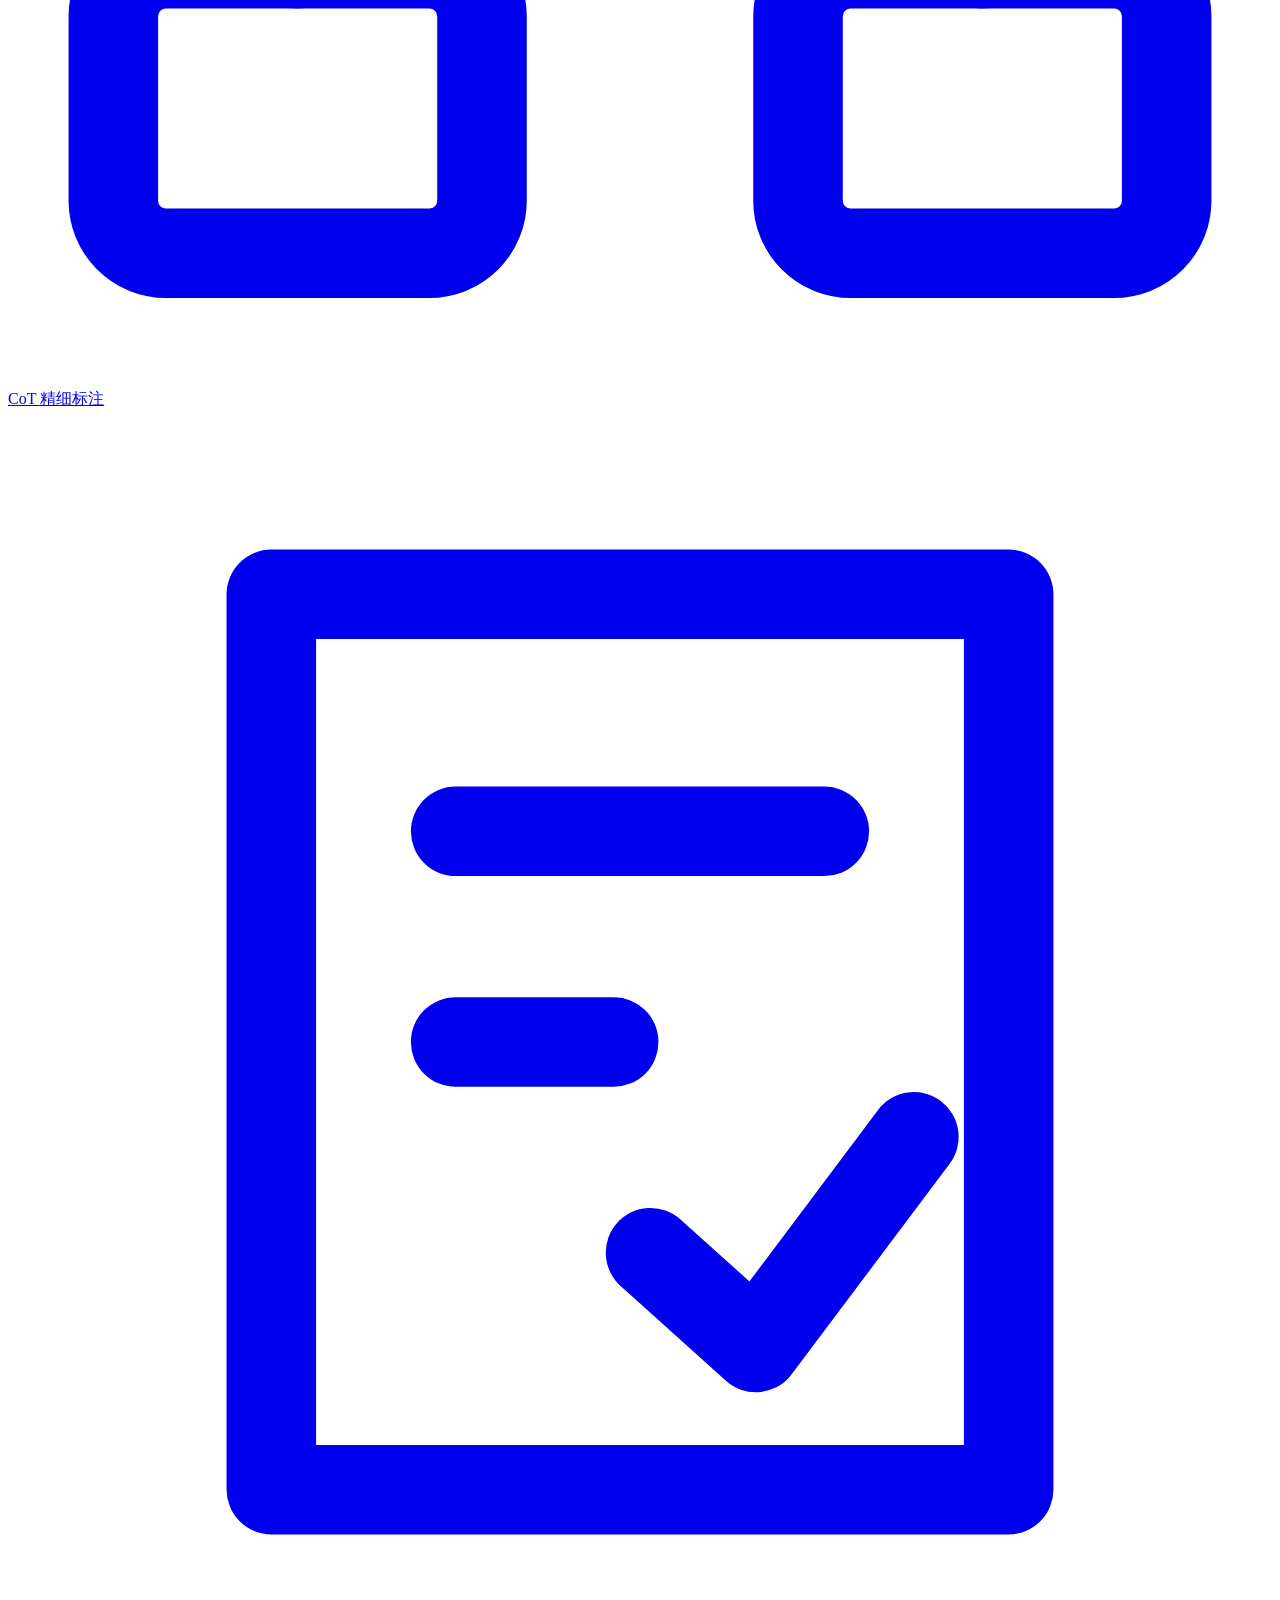
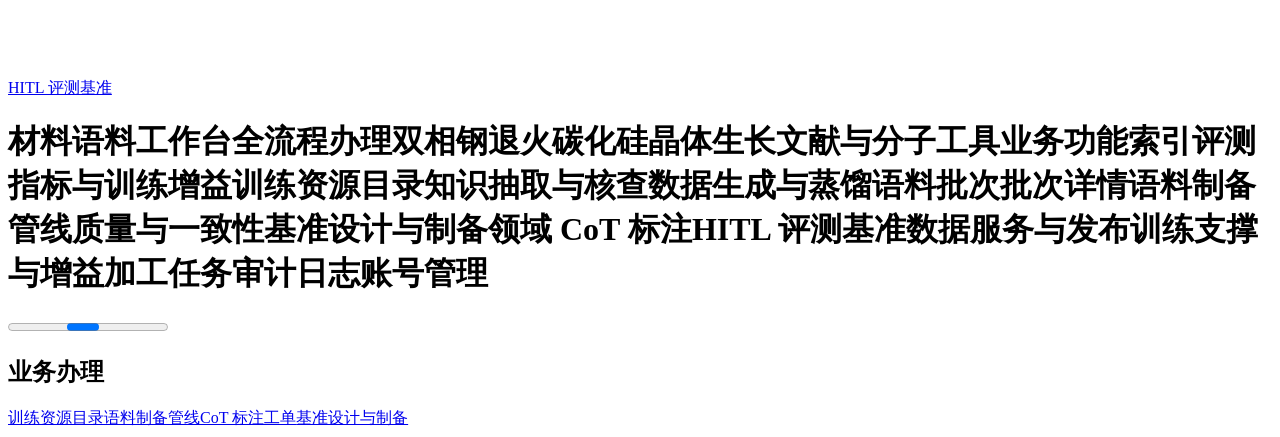
==== commit 19677d71: "Add individual icons to literature and molecular tools" ====
--- a/index.html
+++ b/index.html
@@ -47,7 +47,7 @@
   <link rel="stylesheet" href="/materials-corpus-workbench/case-trail.css?v=db3a3717602c">
   <script src="/materials-corpus-workbench/case-trail.js?v=8e6fc24a5b9a" defer></script>
   <script src="/materials-corpus-workbench/research-case.js?v=e7e72bfae06b" defer></script>
-  <link rel="stylesheet" href="/materials-corpus-workbench/plan-work.css?v=f1ac6c5bdfa8">
+  <link rel="stylesheet" href="/materials-corpus-workbench/plan-work.css?v=c654fd75f092">
   <script src="/materials-corpus-workbench/plan-evaluation.js?v=3b9d5d5abf3f" defer></script>
   <script src="/materials-corpus-workbench/plan-training.js?v=dc061ab3138d" defer></script>
   <script src="/materials-corpus-workbench/plan-processing.js?v=6e4317924b37" defer></script>
@@ -55,7 +55,7 @@
   <script src="/materials-corpus-workbench/molecule-calculators.js?v=dcc9dddc073f" defer></script>
   <script src="/materials-corpus-workbench/material-routes.js?v=92556c7dfbee" defer></script>
   <script src="/materials-corpus-workbench/structure-reader.js?v=4666def793c6" defer></script>
-  <script src="/materials-corpus-workbench/materials-tools.js?v=7684d8579973" defer></script>
+  <script src="/materials-corpus-workbench/materials-tools.js?v=8d635531feef" defer></script>
   <script src="/materials-corpus-workbench/workbench.js?v=49132652469f" defer></script>
 </head>
 <body>
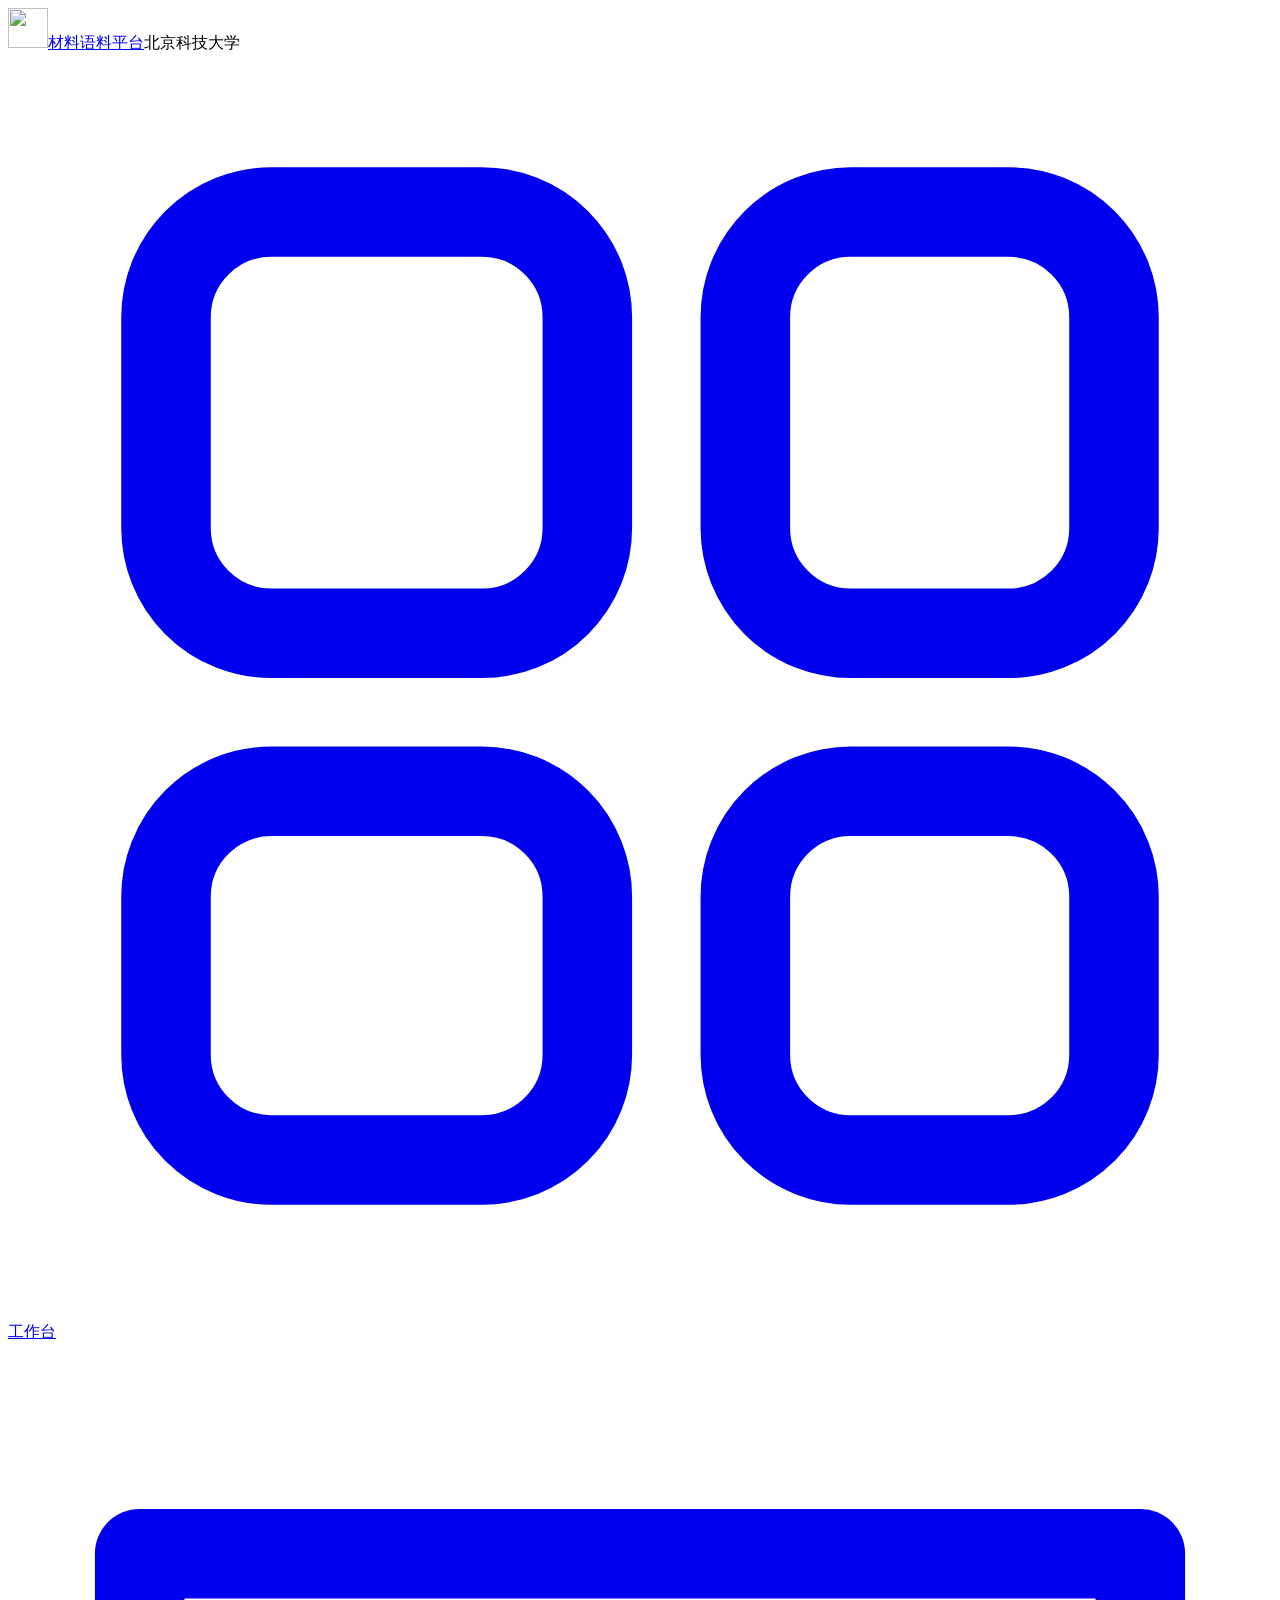
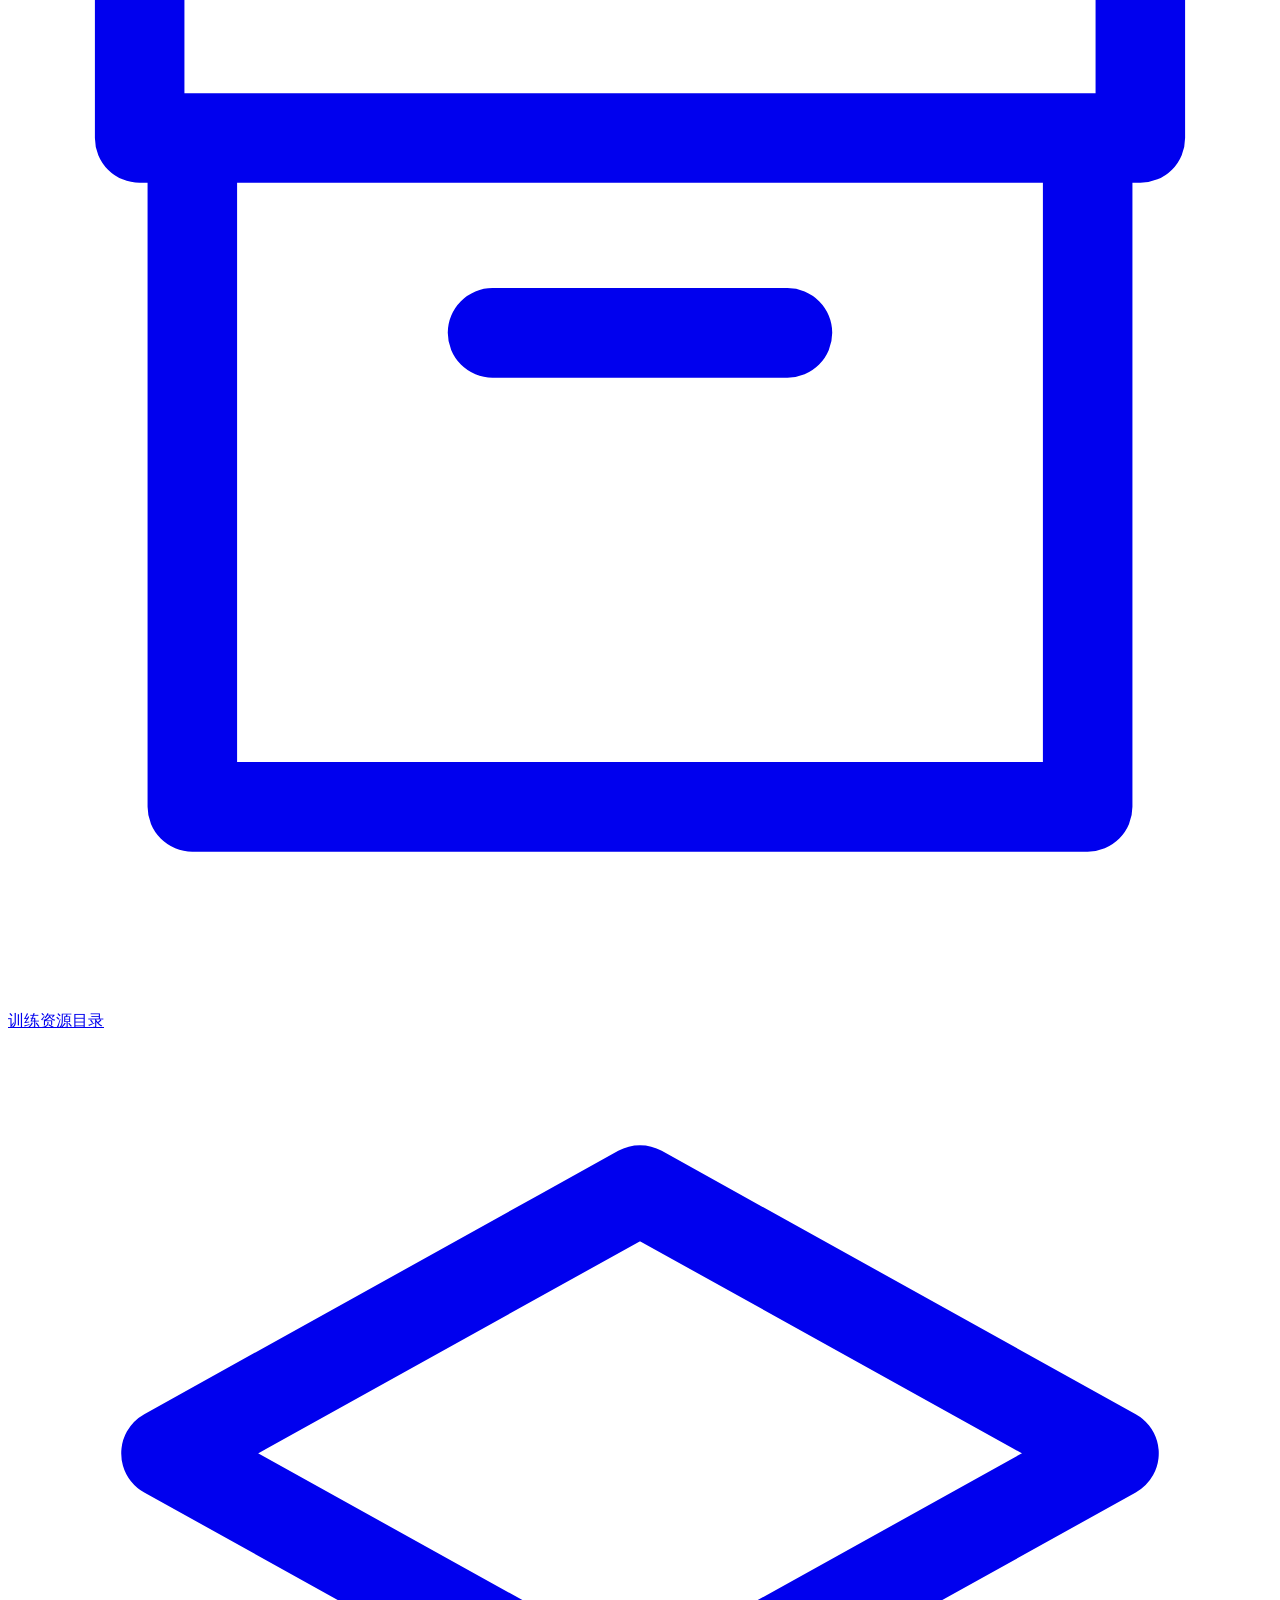
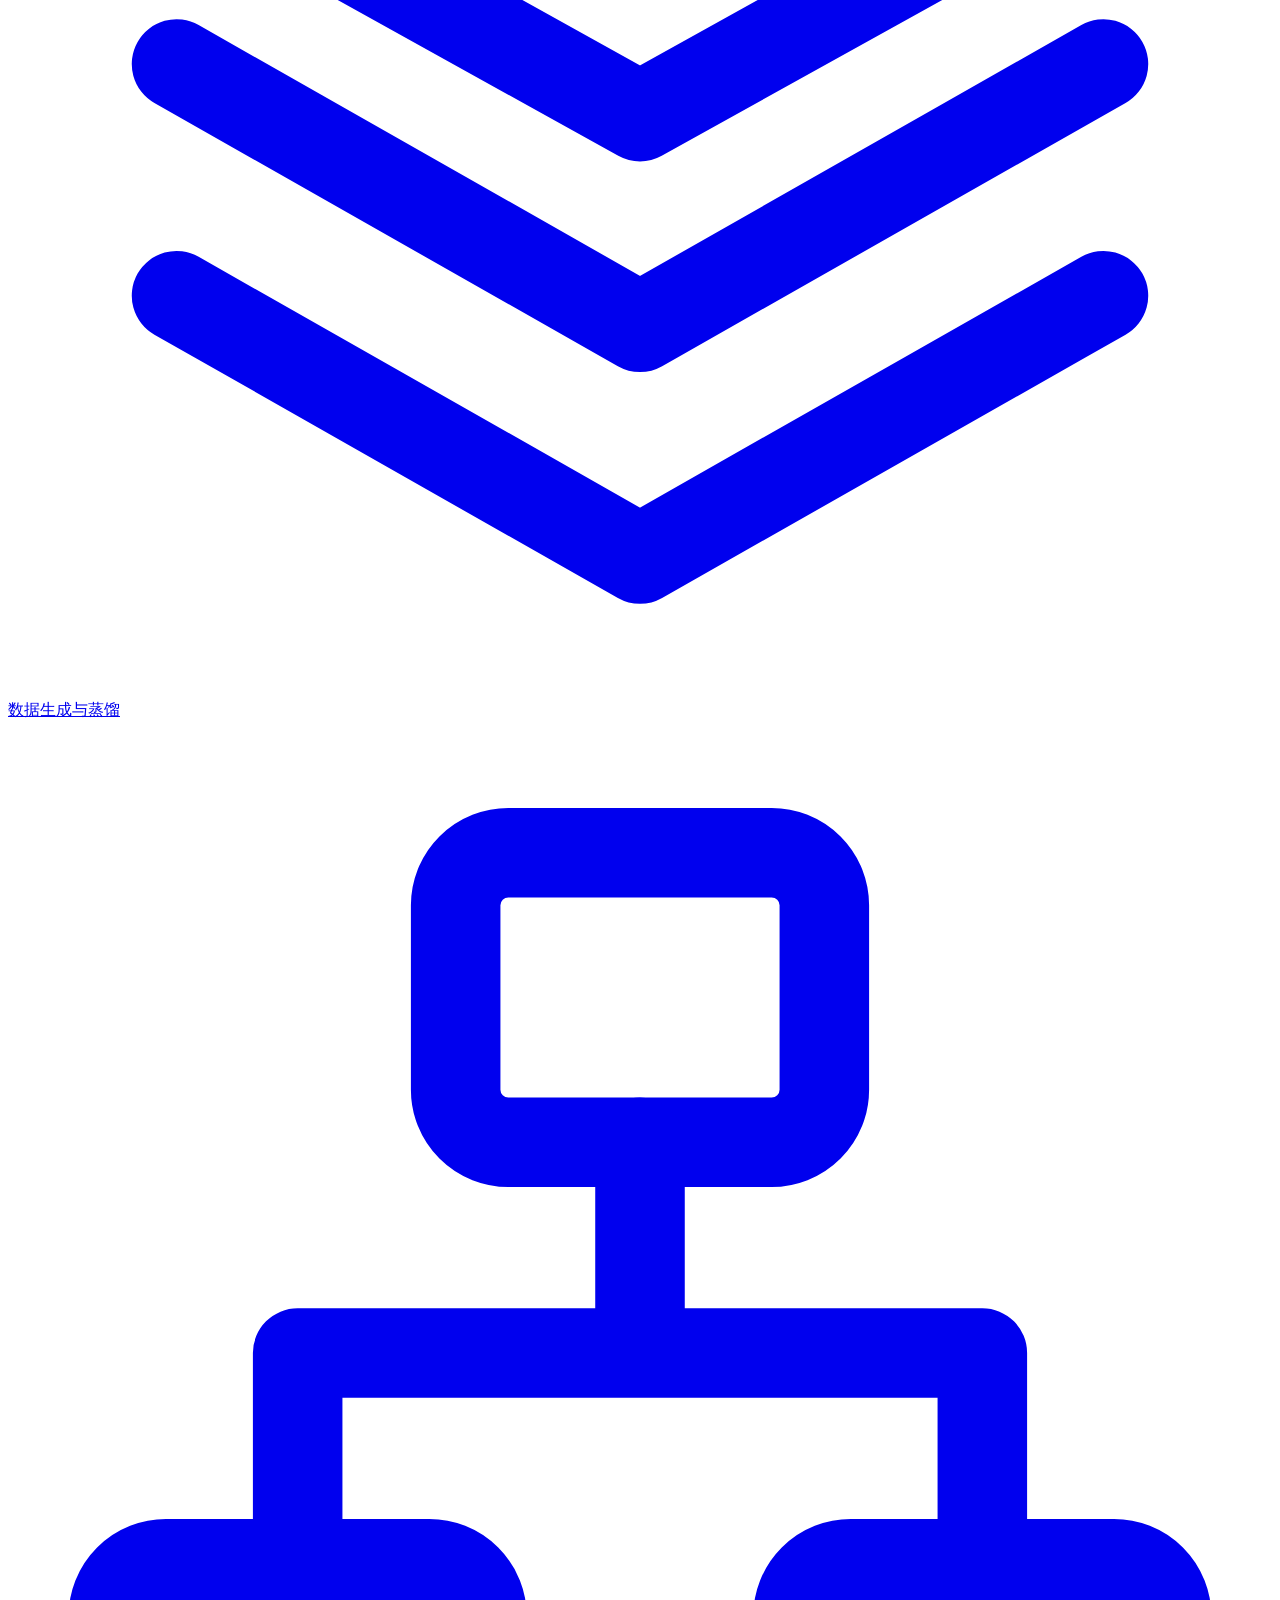
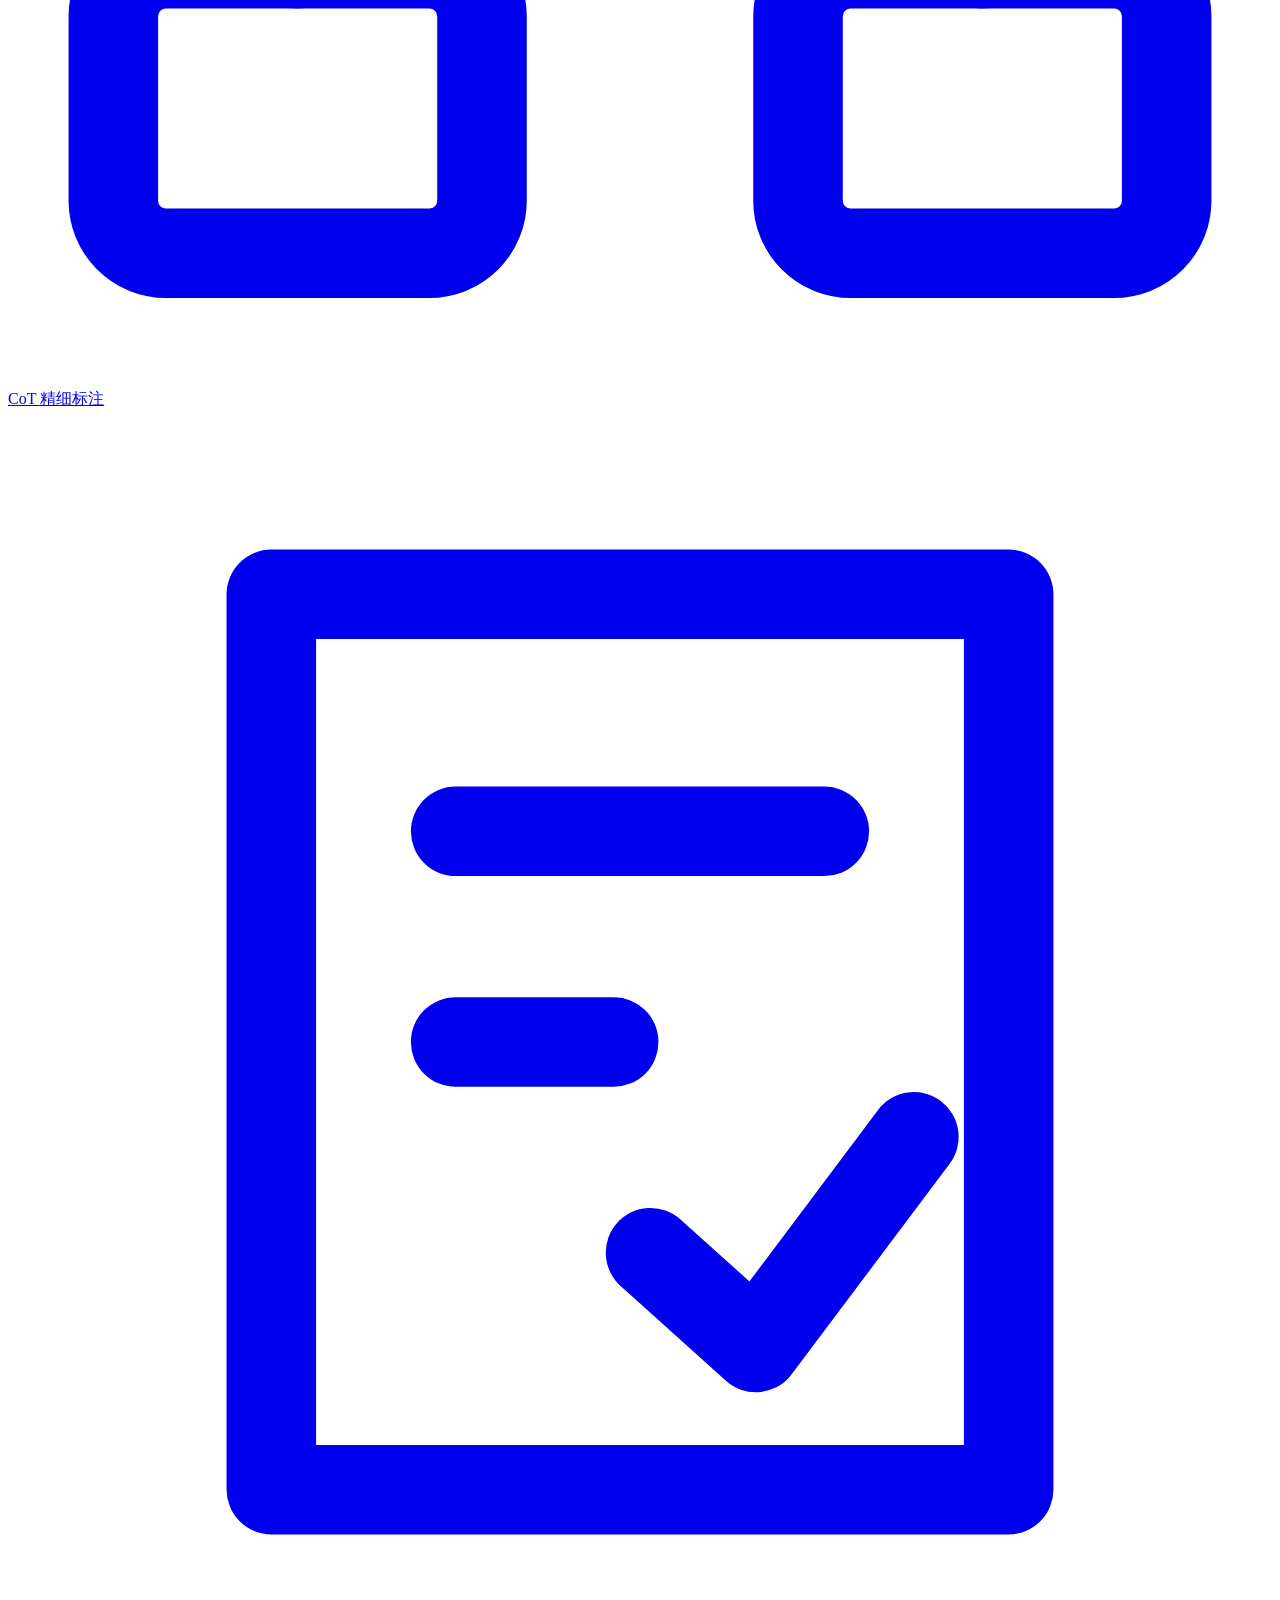
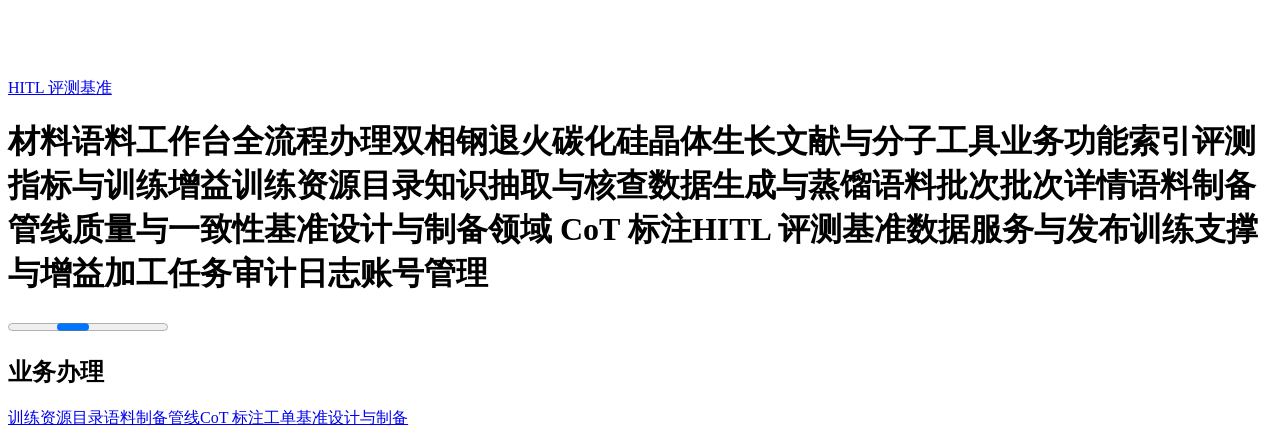
==== commit 2f88d673: "Use matching symbols in workbench shortcuts and the function index" ====
--- a/index.html
+++ b/index.html
@@ -19,7 +19,7 @@
   <link rel="stylesheet" href="/materials-corpus-workbench/guide-standards.css?v=9f0e5ba87002">
   <link rel="stylesheet" href="/materials-corpus-workbench/guide-eval.css?v=dd2611f02bac">
   <script src="/materials-corpus-workbench/browser-bridge.js?v=410fb13b4894" defer></script>
-  <script src="/materials-corpus-workbench/platform.js?v=455d8da411c8" defer></script>
+  <script src="/materials-corpus-workbench/platform.js?v=295da06e591b" defer></script>
   <script src="/materials-corpus-workbench/distillation.js?v=abc5e8c0144d" defer></script>
   <script src="/materials-corpus-workbench/lineage.js?v=5e9ce7e82c71" defer></script>
   <script src="/materials-corpus-workbench/config-ui.js?v=e67326178397" defer></script>
@@ -39,19 +39,19 @@
   <script src="/materials-corpus-workbench/pipeline-work.js?v=920888c59758" defer></script>
   <link rel="stylesheet" href="/materials-corpus-workbench/benchmark-work.css?v=c36b8c6c33d7">
   <script src="/materials-corpus-workbench/benchmark-work.js?v=9ca3c89e6ade" defer></script>
-  <link rel="stylesheet" href="/materials-corpus-workbench/workspace-layout.css?v=f6f5f62c12ca">
+  <link rel="stylesheet" href="/materials-corpus-workbench/workspace-layout.css?v=9cf0dd382cb6">
   <link rel="stylesheet" href="/materials-corpus-workbench/production-desk.css?v=656966e436a9">
   <link rel="stylesheet" href="/materials-corpus-workbench/review-desk.css?v=f1d468689343">
-  <script src="/materials-corpus-workbench/workspace-home.js?v=6dd3ce174d1f" defer></script>
+  <script src="/materials-corpus-workbench/workspace-home.js?v=7fb6d1d9f8af" defer></script>
   <script src="/materials-corpus-workbench/production-desk.js?v=9869548a2262" defer></script>
   <link rel="stylesheet" href="/materials-corpus-workbench/case-trail.css?v=db3a3717602c">
   <script src="/materials-corpus-workbench/case-trail.js?v=8e6fc24a5b9a" defer></script>
   <script src="/materials-corpus-workbench/research-case.js?v=e7e72bfae06b" defer></script>
-  <link rel="stylesheet" href="/materials-corpus-workbench/plan-work.css?v=c654fd75f092">
+  <link rel="stylesheet" href="/materials-corpus-workbench/plan-work.css?v=0b0d6d45a892">
   <script src="/materials-corpus-workbench/plan-evaluation.js?v=3b9d5d5abf3f" defer></script>
   <script src="/materials-corpus-workbench/plan-training.js?v=dc061ab3138d" defer></script>
   <script src="/materials-corpus-workbench/plan-processing.js?v=6e4317924b37" defer></script>
-  <script src="/materials-corpus-workbench/function-index.js?v=f78a8cab171c" defer></script>
+  <script src="/materials-corpus-workbench/function-index.js?v=fca9622cedf0" defer></script>
   <script src="/materials-corpus-workbench/molecule-calculators.js?v=dcc9dddc073f" defer></script>
   <script src="/materials-corpus-workbench/material-routes.js?v=92556c7dfbee" defer></script>
   <script src="/materials-corpus-workbench/structure-reader.js?v=4666def793c6" defer></script>
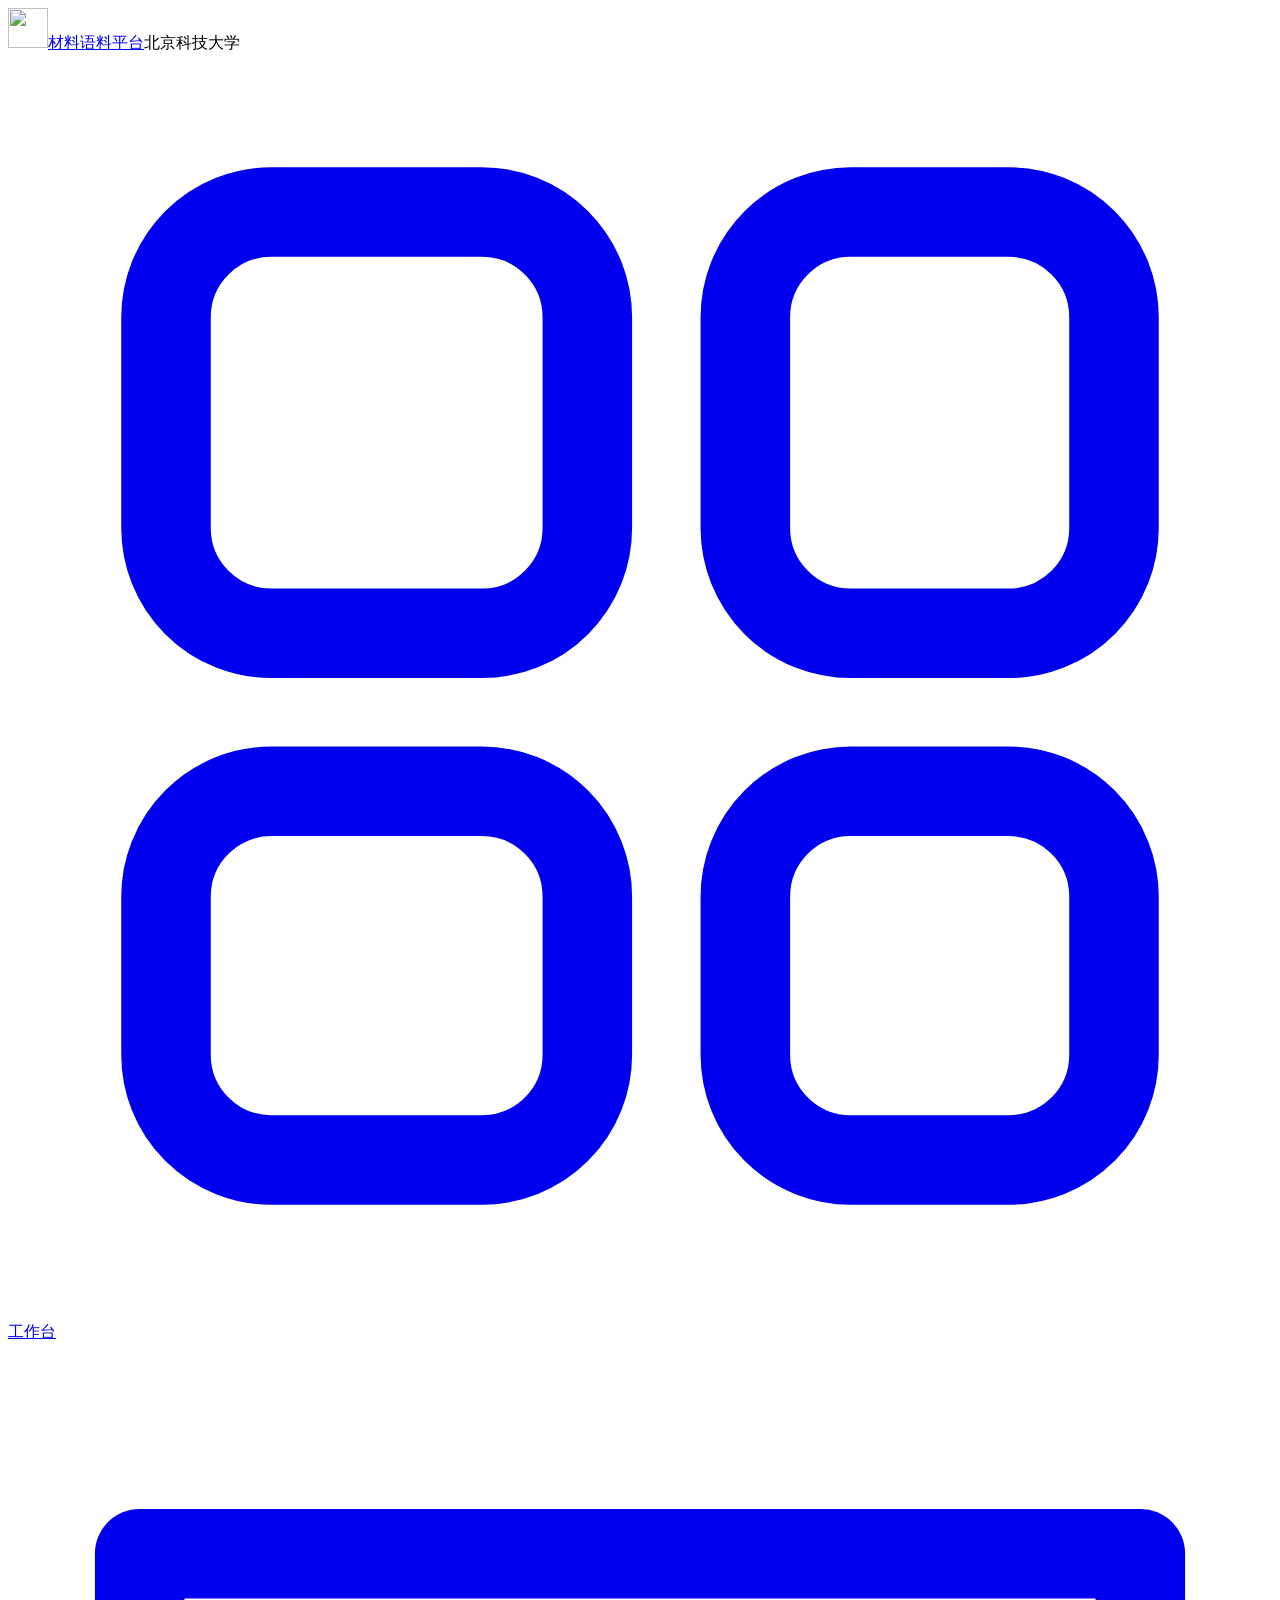
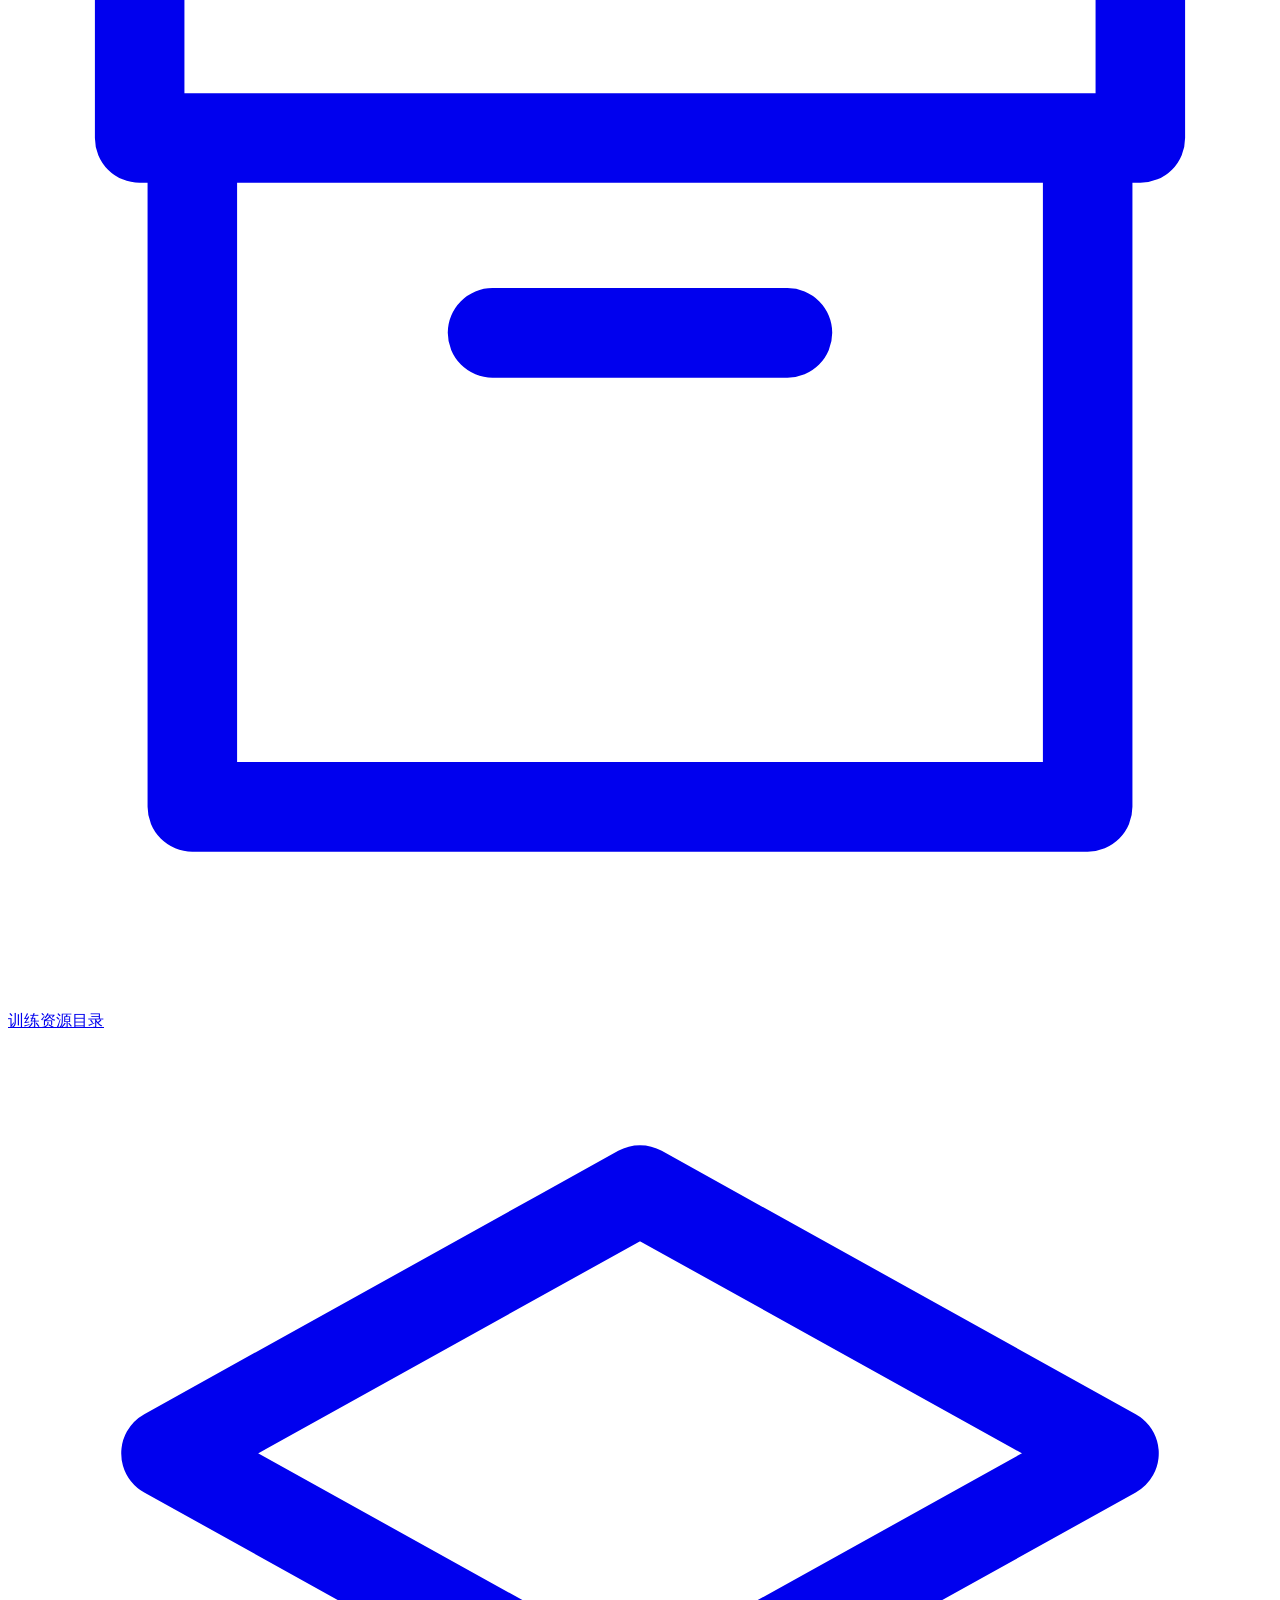
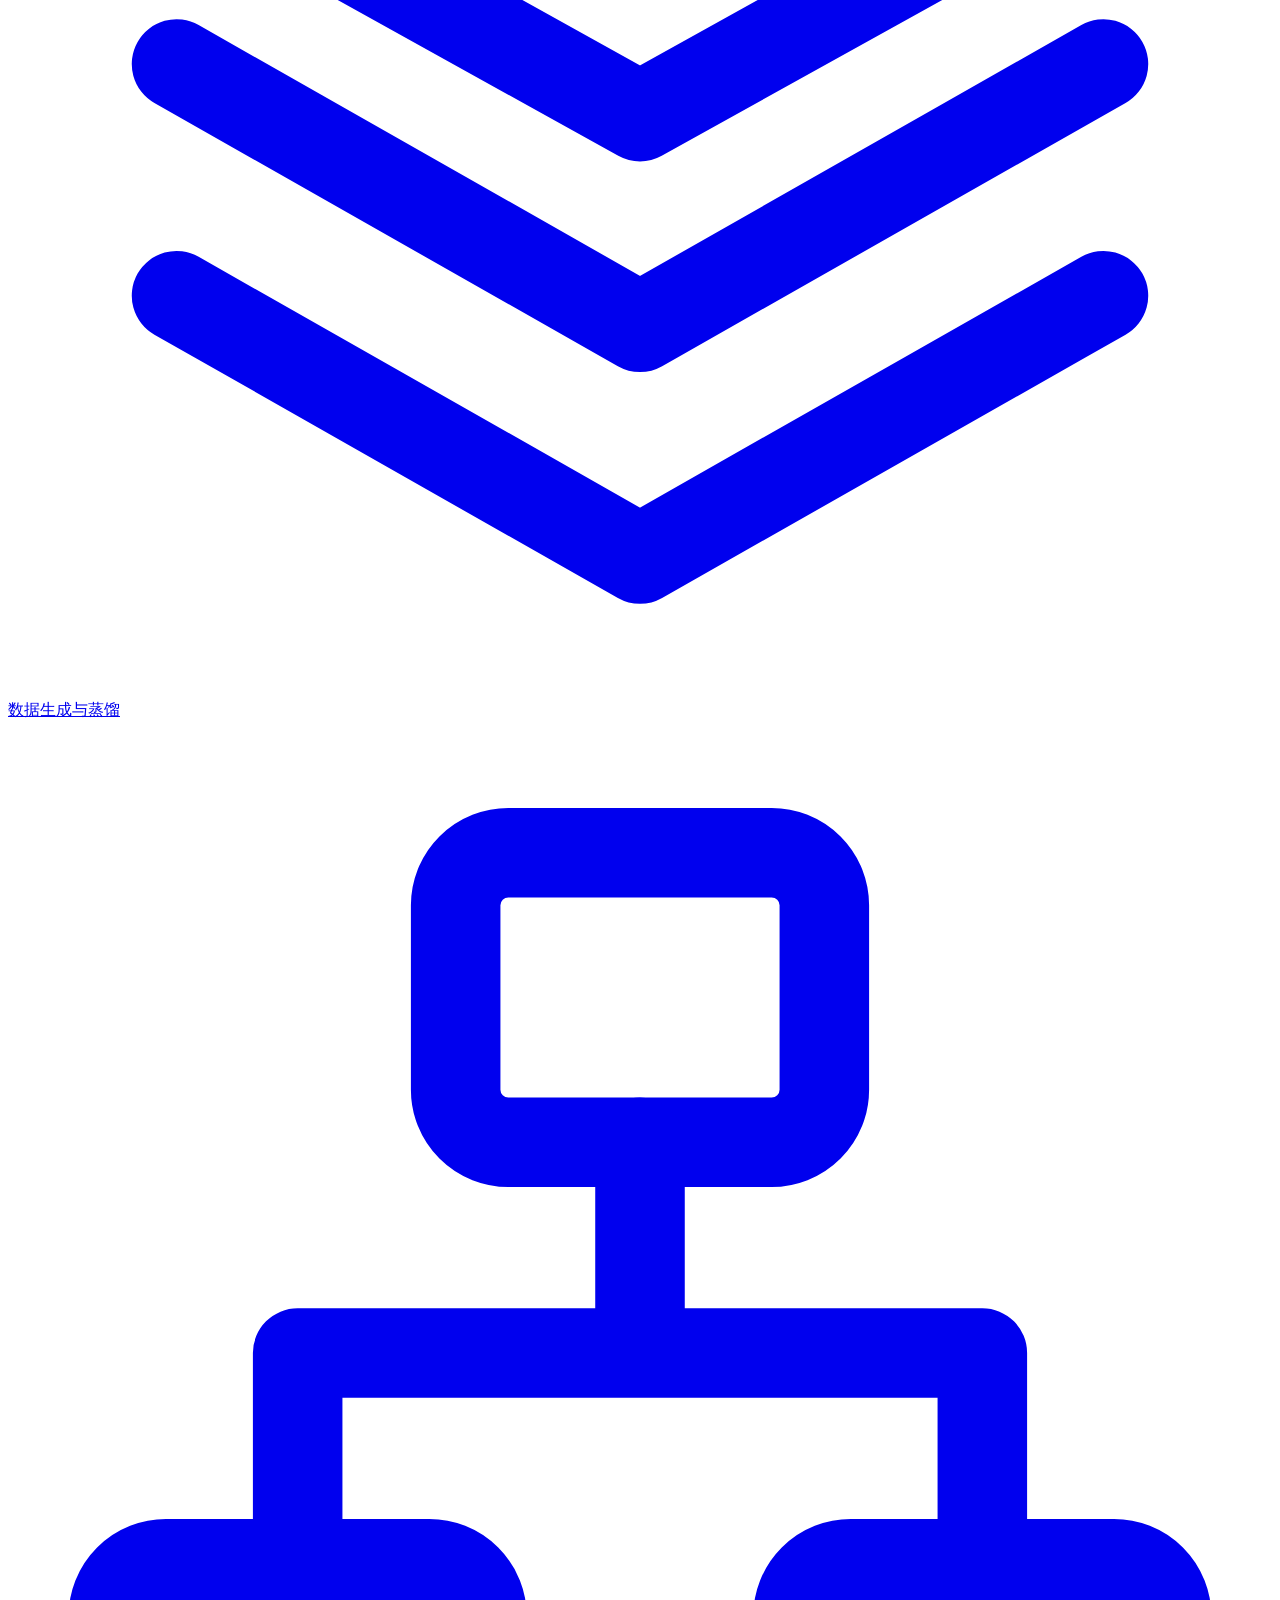
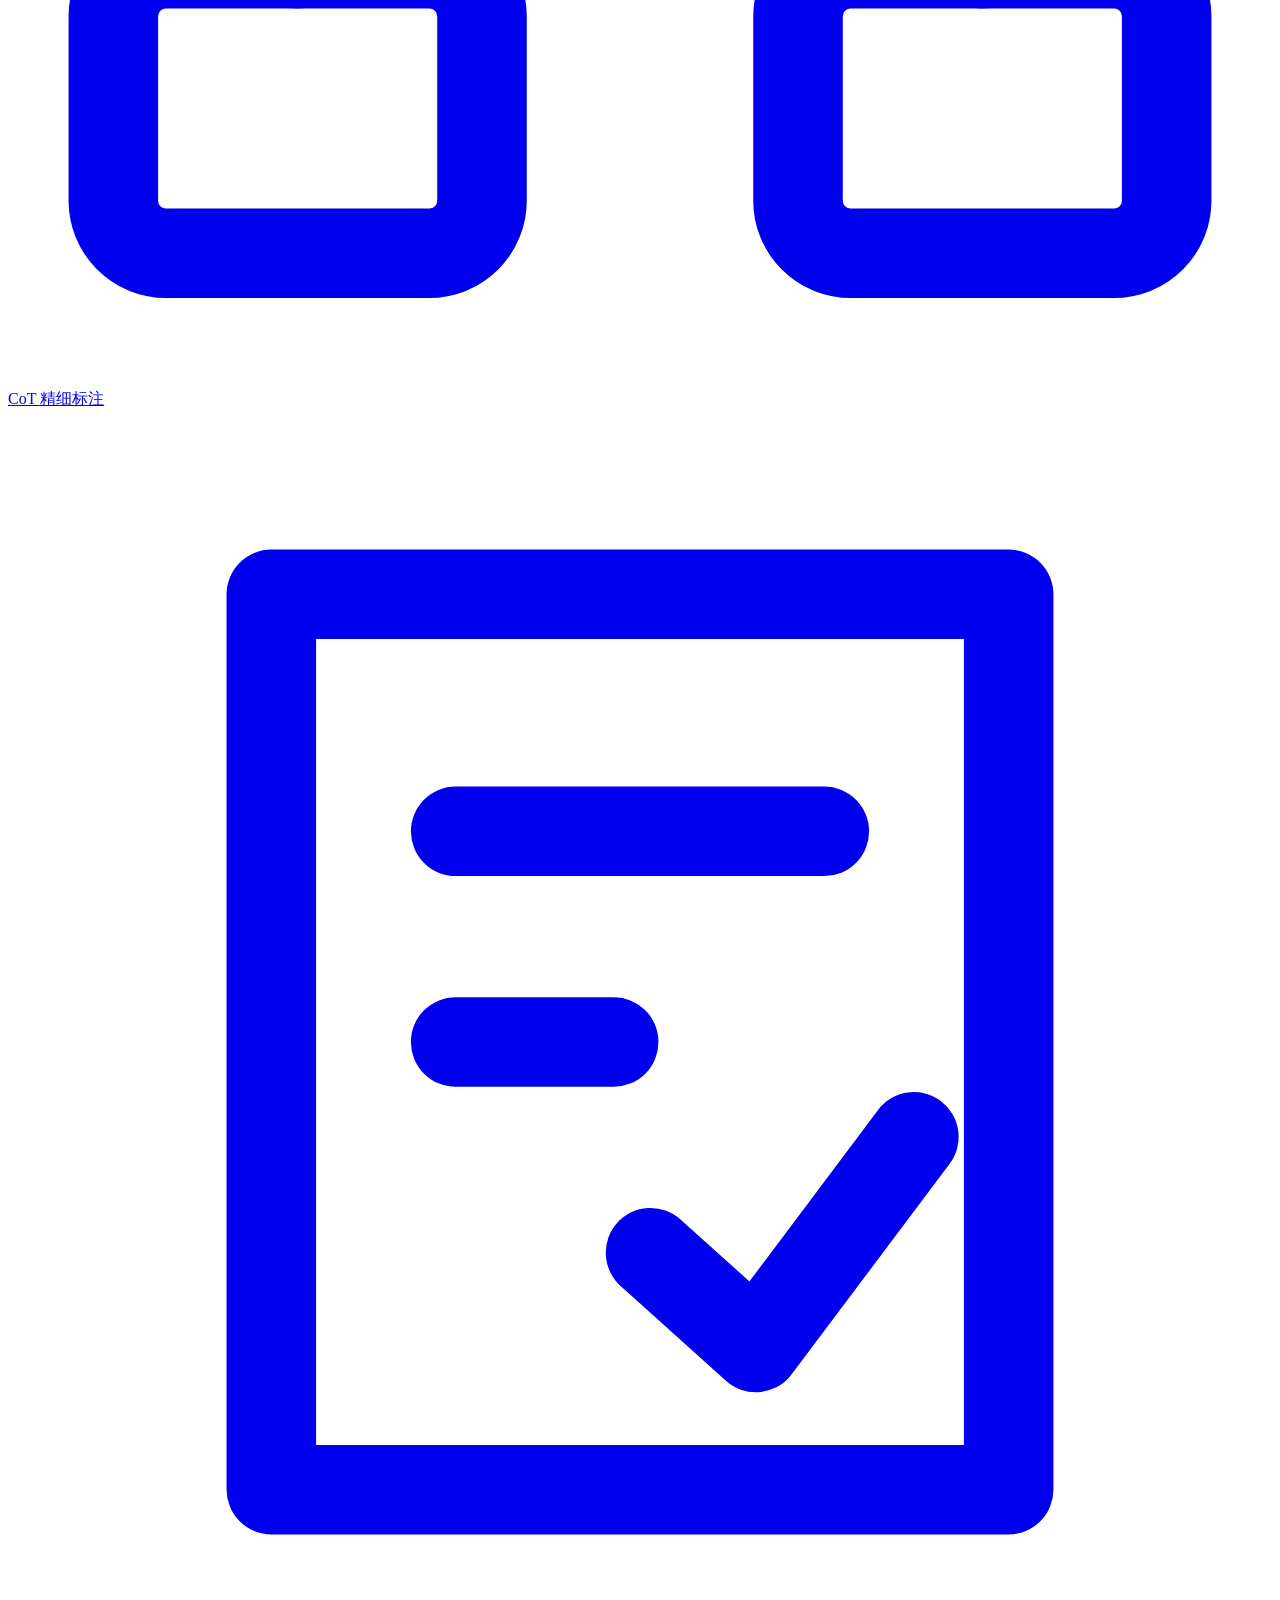
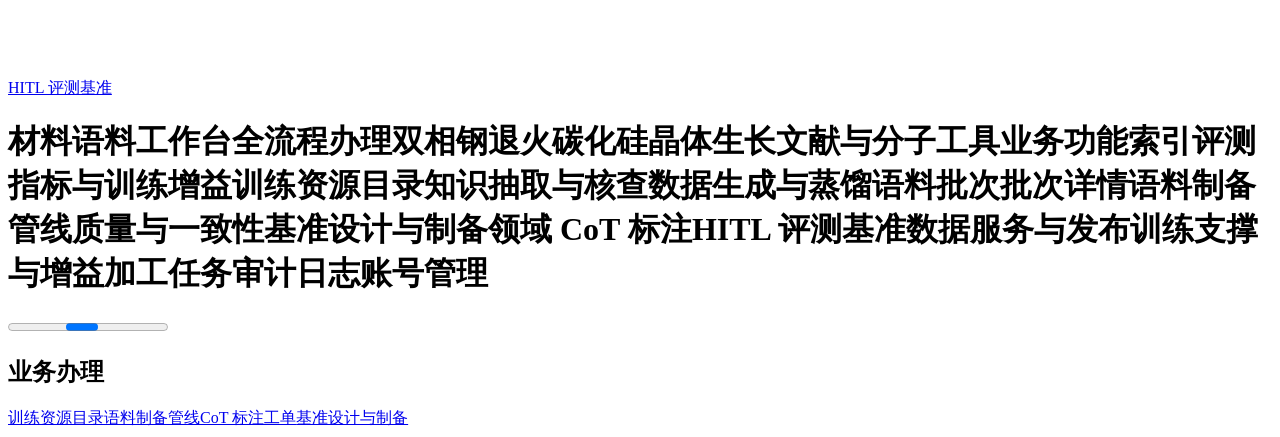
==== commit 5e5d1b0c: "Simplify the business function index and group navigation" ====
--- a/index.html
+++ b/index.html
@@ -47,11 +47,11 @@
   <link rel="stylesheet" href="/materials-corpus-workbench/case-trail.css?v=db3a3717602c">
   <script src="/materials-corpus-workbench/case-trail.js?v=8e6fc24a5b9a" defer></script>
   <script src="/materials-corpus-workbench/research-case.js?v=e7e72bfae06b" defer></script>
-  <link rel="stylesheet" href="/materials-corpus-workbench/plan-work.css?v=0b0d6d45a892">
+  <link rel="stylesheet" href="/materials-corpus-workbench/plan-work.css?v=a15c207a6113">
   <script src="/materials-corpus-workbench/plan-evaluation.js?v=3b9d5d5abf3f" defer></script>
   <script src="/materials-corpus-workbench/plan-training.js?v=dc061ab3138d" defer></script>
   <script src="/materials-corpus-workbench/plan-processing.js?v=6e4317924b37" defer></script>
-  <script src="/materials-corpus-workbench/function-index.js?v=fca9622cedf0" defer></script>
+  <script src="/materials-corpus-workbench/function-index.js?v=a2efc017a39f" defer></script>
   <script src="/materials-corpus-workbench/molecule-calculators.js?v=dcc9dddc073f" defer></script>
   <script src="/materials-corpus-workbench/material-routes.js?v=92556c7dfbee" defer></script>
   <script src="/materials-corpus-workbench/structure-reader.js?v=4666def793c6" defer></script>
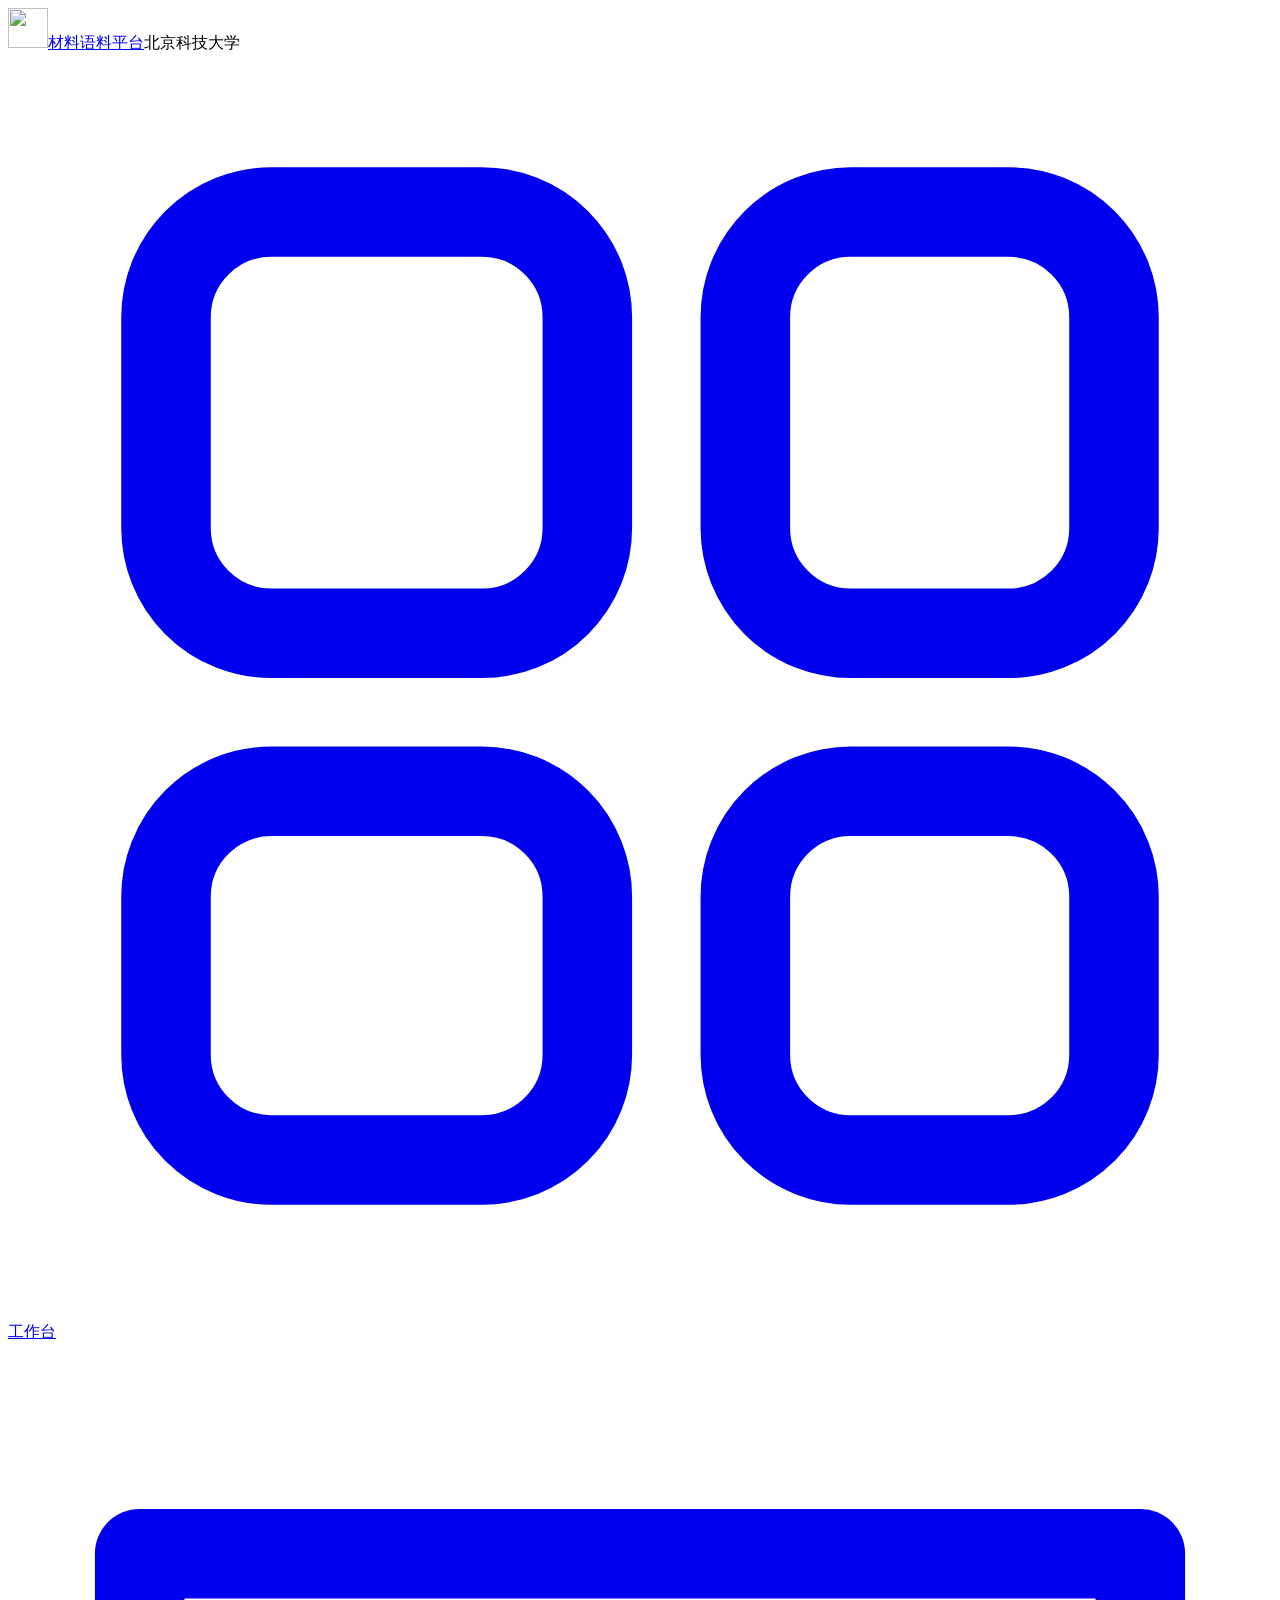
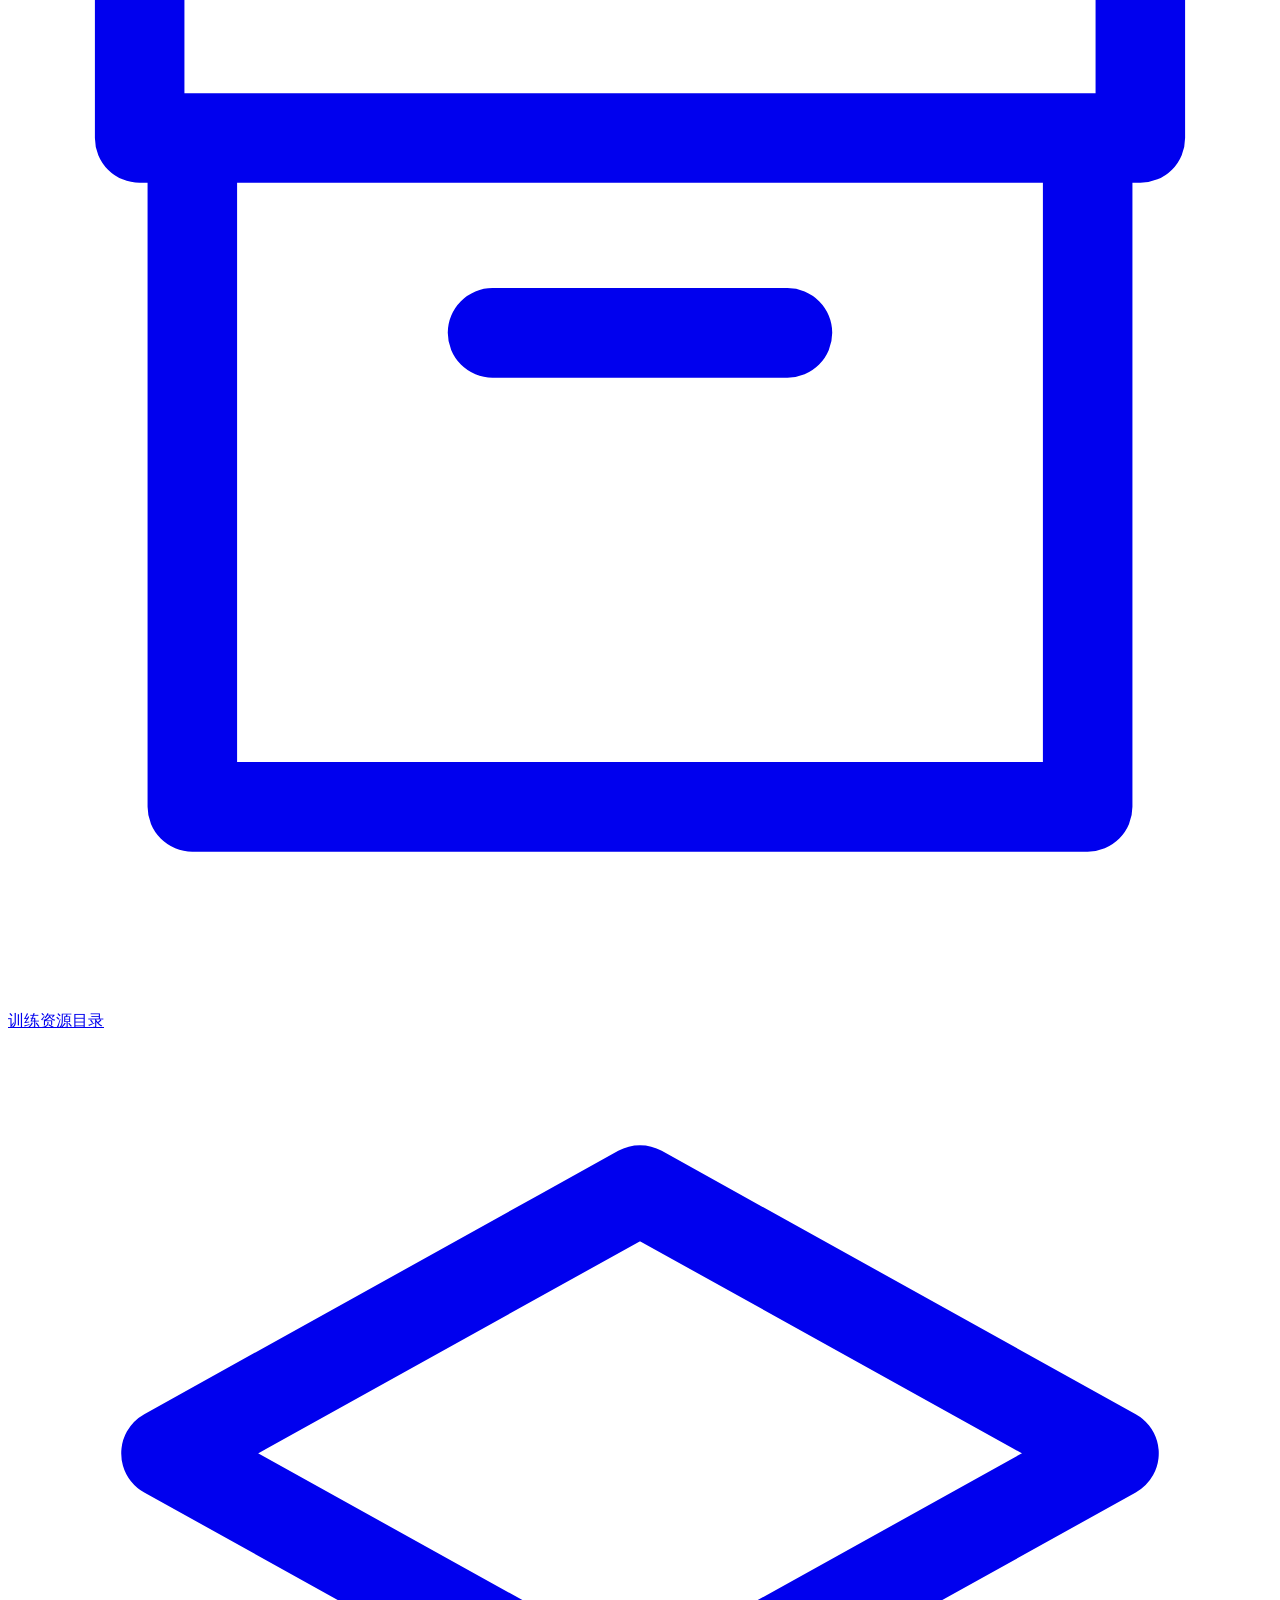
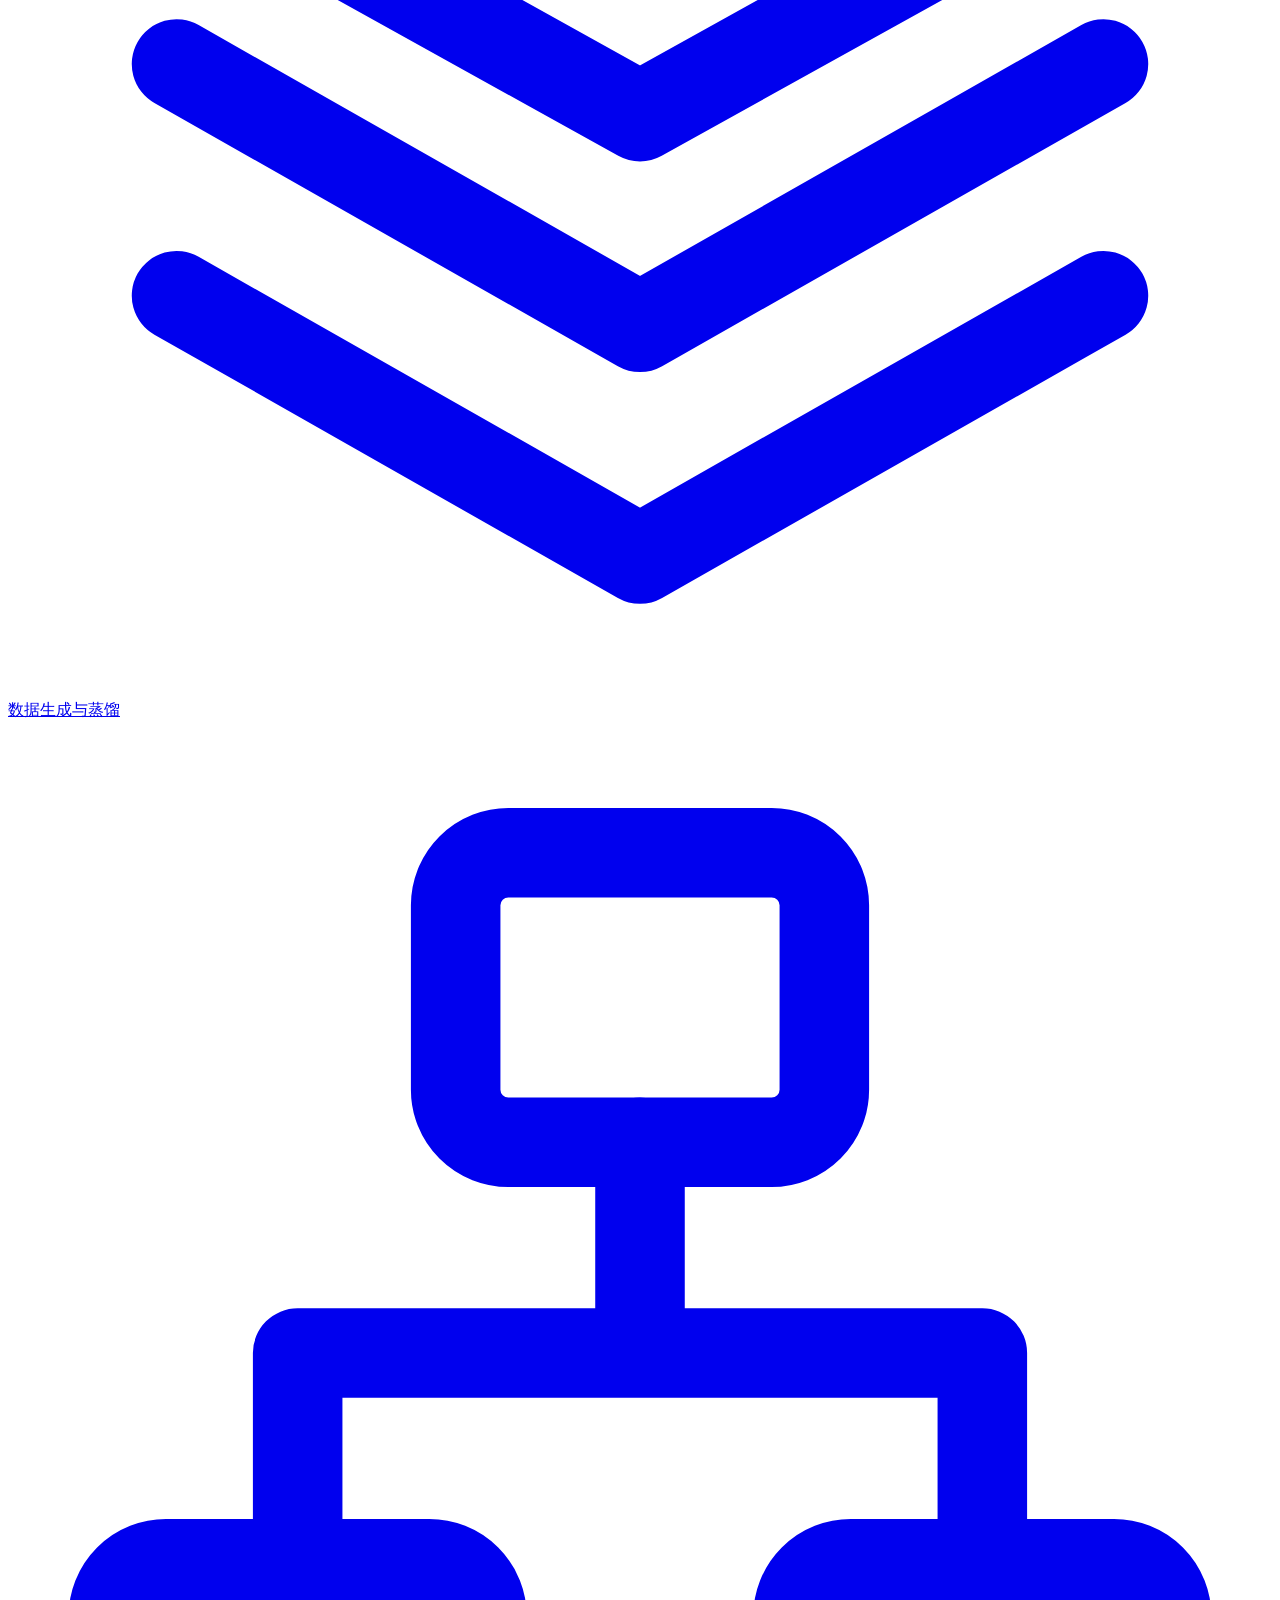
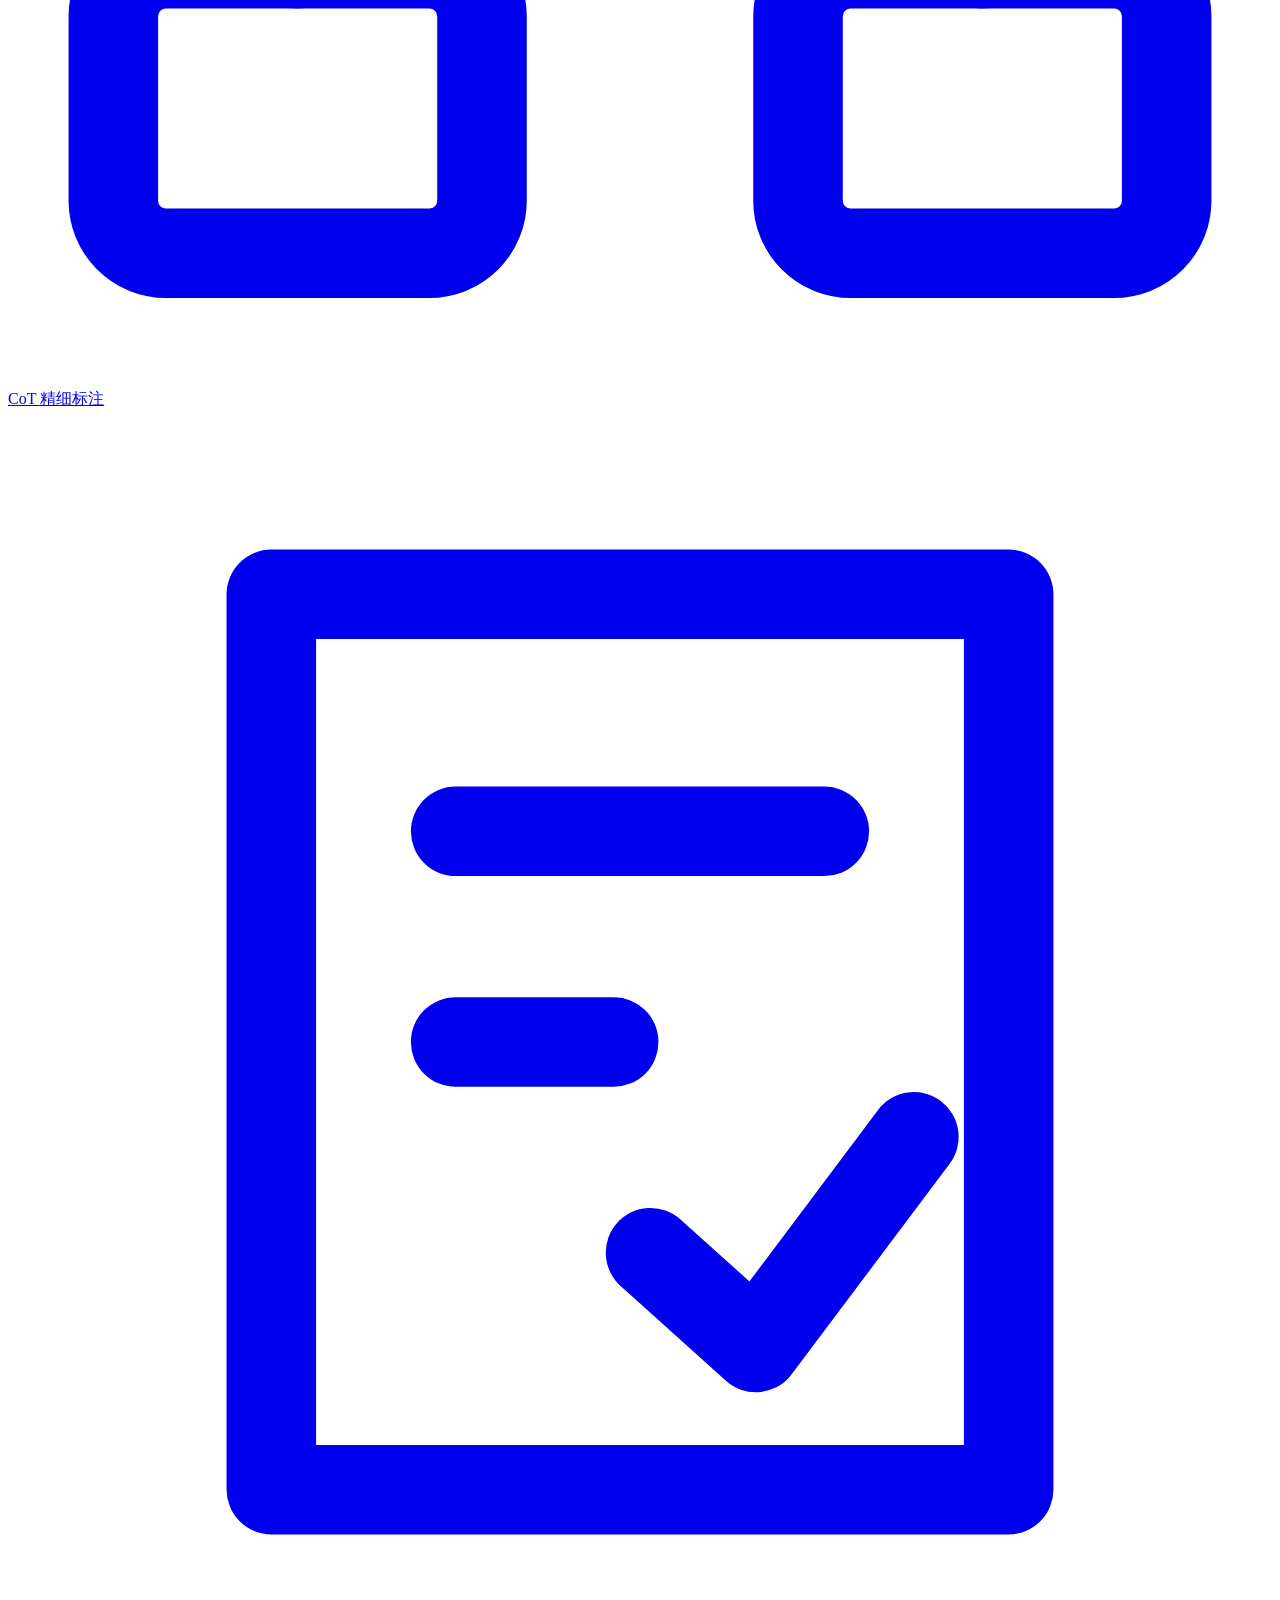
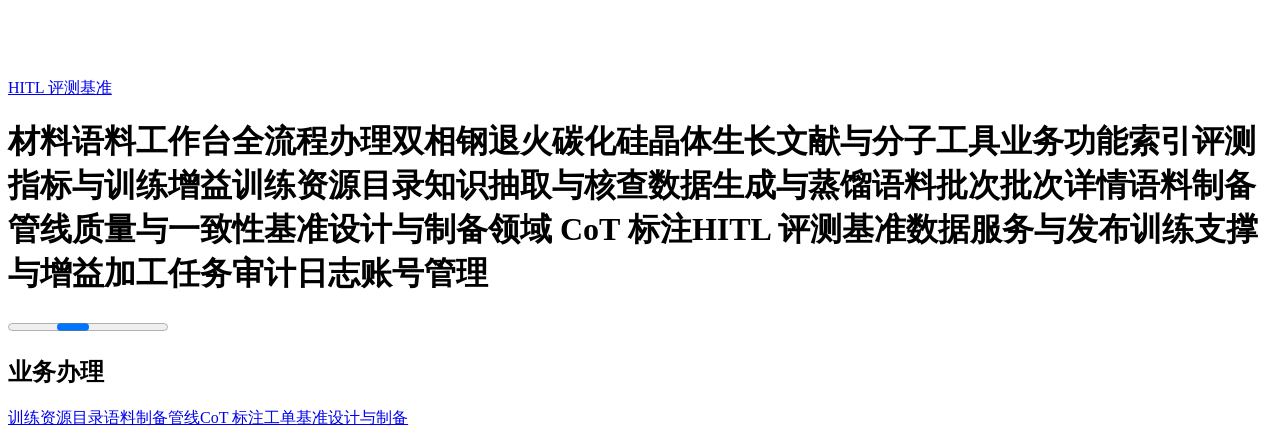
==== commit f370e1a6: "Add scientific curve digitization, expert review and narrated platform tour" ====
--- a/index.html
+++ b/index.html
@@ -18,15 +18,15 @@
   <link rel="stylesheet" href="/materials-corpus-workbench/guide-corpus.css?v=134a5d37b864">
   <link rel="stylesheet" href="/materials-corpus-workbench/guide-standards.css?v=9f0e5ba87002">
   <link rel="stylesheet" href="/materials-corpus-workbench/guide-eval.css?v=dd2611f02bac">
-  <script src="/materials-corpus-workbench/browser-bridge.js?v=410fb13b4894" defer></script>
-  <script src="/materials-corpus-workbench/platform.js?v=295da06e591b" defer></script>
+  <script src="/materials-corpus-workbench/browser-bridge.js?v=63e63a27c986" defer></script>
+  <script src="/materials-corpus-workbench/platform.js?v=283ec81aa33e" defer></script>
   <script src="/materials-corpus-workbench/distillation.js?v=abc5e8c0144d" defer></script>
   <script src="/materials-corpus-workbench/lineage.js?v=5e9ce7e82c71" defer></script>
   <script src="/materials-corpus-workbench/config-ui.js?v=e67326178397" defer></script>
   <script src="/materials-corpus-workbench/luoshu-ui.js?v=736444070b65" defer></script>
   <script src="/materials-corpus-workbench/expert-ui.js?v=148dd781381a" defer></script>
   <script src="/materials-corpus-workbench/service-ui.js?v=0ce5122df9e1" defer></script>
-  <script src="/materials-corpus-workbench/catalog-desk.js?v=4b989fa0d440" defer></script>
+  <script src="/materials-corpus-workbench/catalog-desk.js?v=105c7042de3c" defer></script>
   <script src="/materials-corpus-workbench/guide-corpus.js?v=73f7f350194e" defer></script>
   <script src="/materials-corpus-workbench/guide-filters.js?v=daabe10d505a" defer></script>
   <link rel="stylesheet" href="/materials-corpus-workbench/guide-contrast.css?v=476c0bb51faa">
@@ -42,21 +42,28 @@
   <link rel="stylesheet" href="/materials-corpus-workbench/workspace-layout.css?v=9cf0dd382cb6">
   <link rel="stylesheet" href="/materials-corpus-workbench/production-desk.css?v=656966e436a9">
   <link rel="stylesheet" href="/materials-corpus-workbench/review-desk.css?v=f1d468689343">
-  <script src="/materials-corpus-workbench/workspace-home.js?v=7fb6d1d9f8af" defer></script>
-  <script src="/materials-corpus-workbench/production-desk.js?v=9869548a2262" defer></script>
+  <script src="/materials-corpus-workbench/workspace-home.js?v=9c09cea2c90b" defer></script>
+  <script src="/materials-corpus-workbench/production-desk.js?v=6c24cce86fe4" defer></script>
   <link rel="stylesheet" href="/materials-corpus-workbench/case-trail.css?v=db3a3717602c">
   <script src="/materials-corpus-workbench/case-trail.js?v=8e6fc24a5b9a" defer></script>
   <script src="/materials-corpus-workbench/research-case.js?v=e7e72bfae06b" defer></script>
   <link rel="stylesheet" href="/materials-corpus-workbench/plan-work.css?v=a15c207a6113">
   <script src="/materials-corpus-workbench/plan-evaluation.js?v=3b9d5d5abf3f" defer></script>
   <script src="/materials-corpus-workbench/plan-training.js?v=dc061ab3138d" defer></script>
-  <script src="/materials-corpus-workbench/plan-processing.js?v=6e4317924b37" defer></script>
-  <script src="/materials-corpus-workbench/function-index.js?v=a2efc017a39f" defer></script>
+  <script src="/materials-corpus-workbench/plan-processing.js?v=94fd999025e2" defer></script>
+  <script src="/materials-corpus-workbench/function-index.js?v=3d282c54414a" defer></script>
   <script src="/materials-corpus-workbench/molecule-calculators.js?v=dcc9dddc073f" defer></script>
   <script src="/materials-corpus-workbench/material-routes.js?v=92556c7dfbee" defer></script>
   <script src="/materials-corpus-workbench/structure-reader.js?v=4666def793c6" defer></script>
-  <script src="/materials-corpus-workbench/materials-tools.js?v=8d635531feef" defer></script>
-  <script src="/materials-corpus-workbench/workbench.js?v=49132652469f" defer></script>
+  <script src="/materials-corpus-workbench/materials-tools.js?v=6537154bd3d9" defer></script>
+  <link rel="stylesheet" href="/materials-corpus-workbench/curve-work.css?v=023fc3595198">
+  <script src="/materials-corpus-workbench/curve-engine.js?v=635d44d9a5dc" defer></script>
+  <script src="/materials-corpus-workbench/curve-labels.js?v=3d07325c2616" defer></script>
+  <script src="/materials-corpus-workbench/curve-operator.js?v=857967c97f42" defer></script>
+  <script src="/materials-corpus-workbench/curve-training.js?v=e7b545723684" defer></script>
+  <script src="/materials-corpus-workbench/curve-work.js?v=1c2758a7f8e5" defer></script>
+  <script src="/materials-corpus-workbench/curve-batch.js?v=e8d4994a8b46" defer></script>
+  <script src="/materials-corpus-workbench/workbench.js?v=03ae450758f0" defer></script>
 </head>
 <body>
   <div id="app">
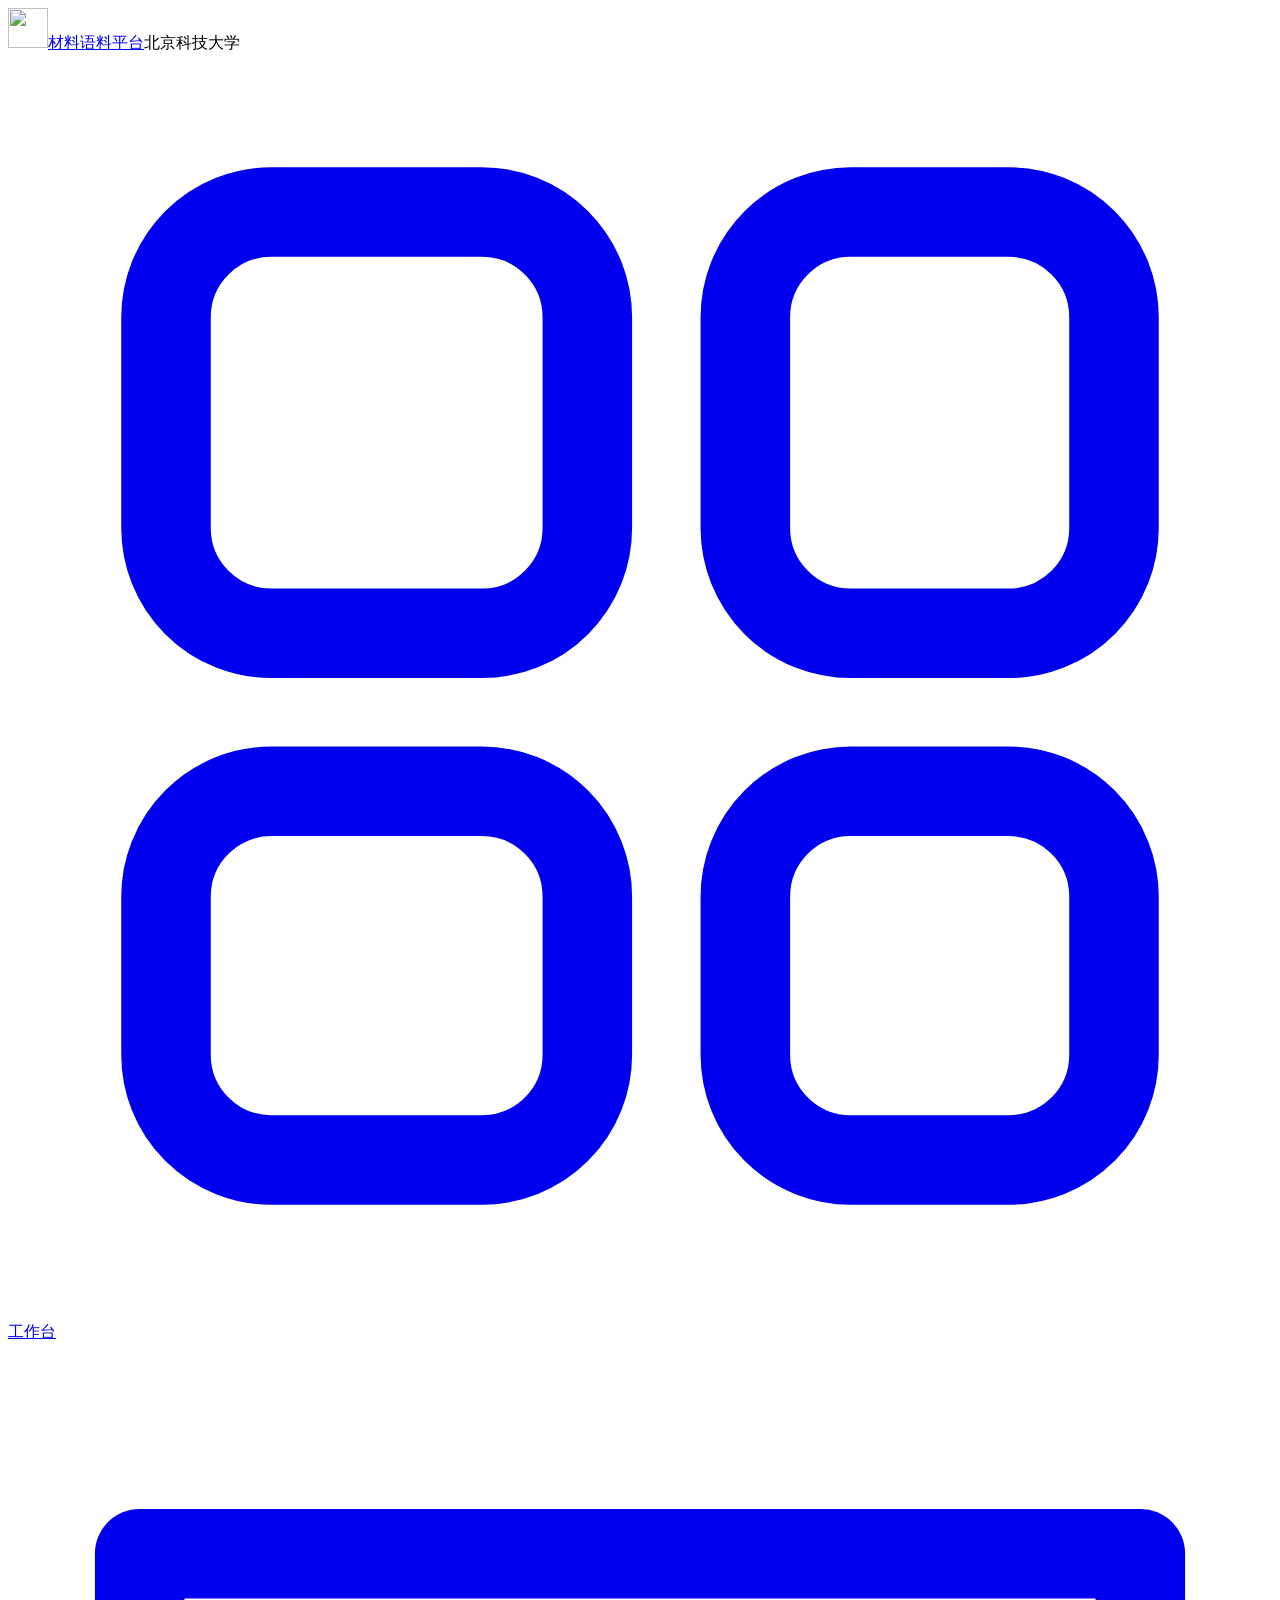
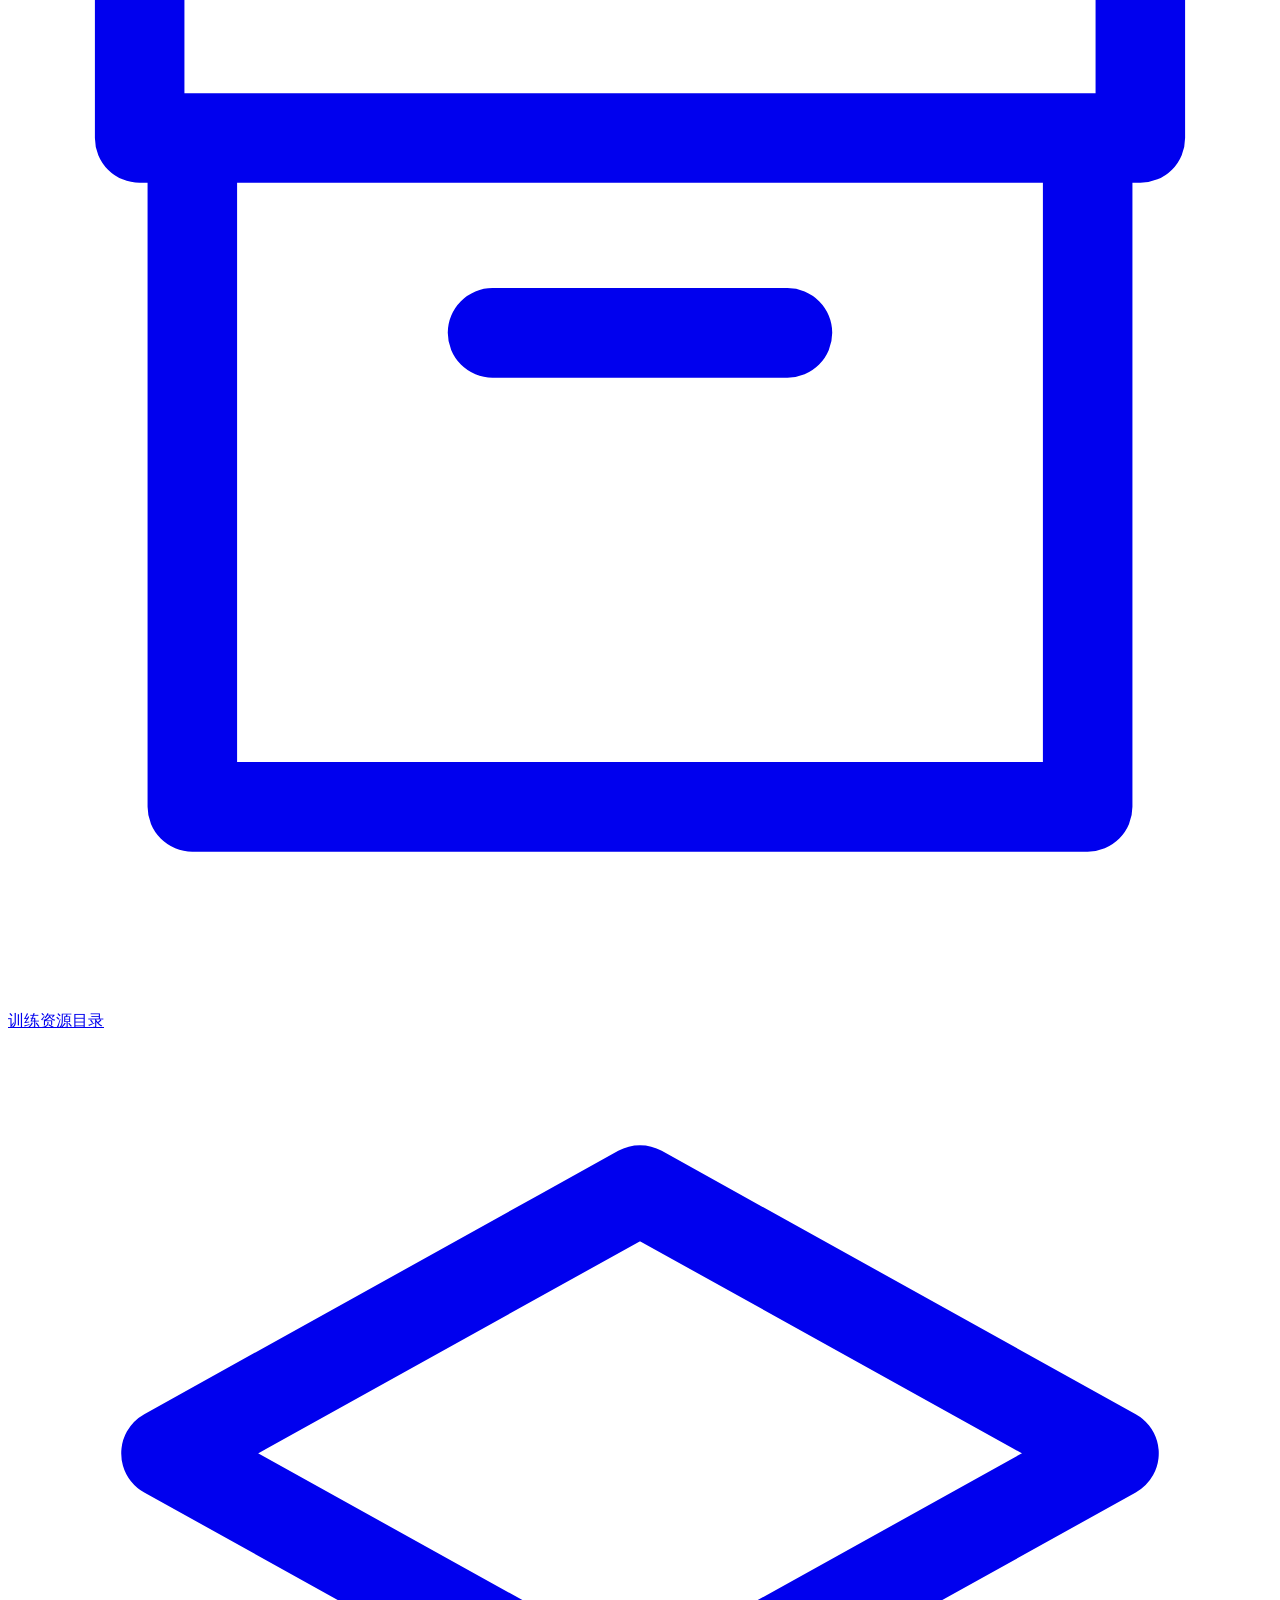
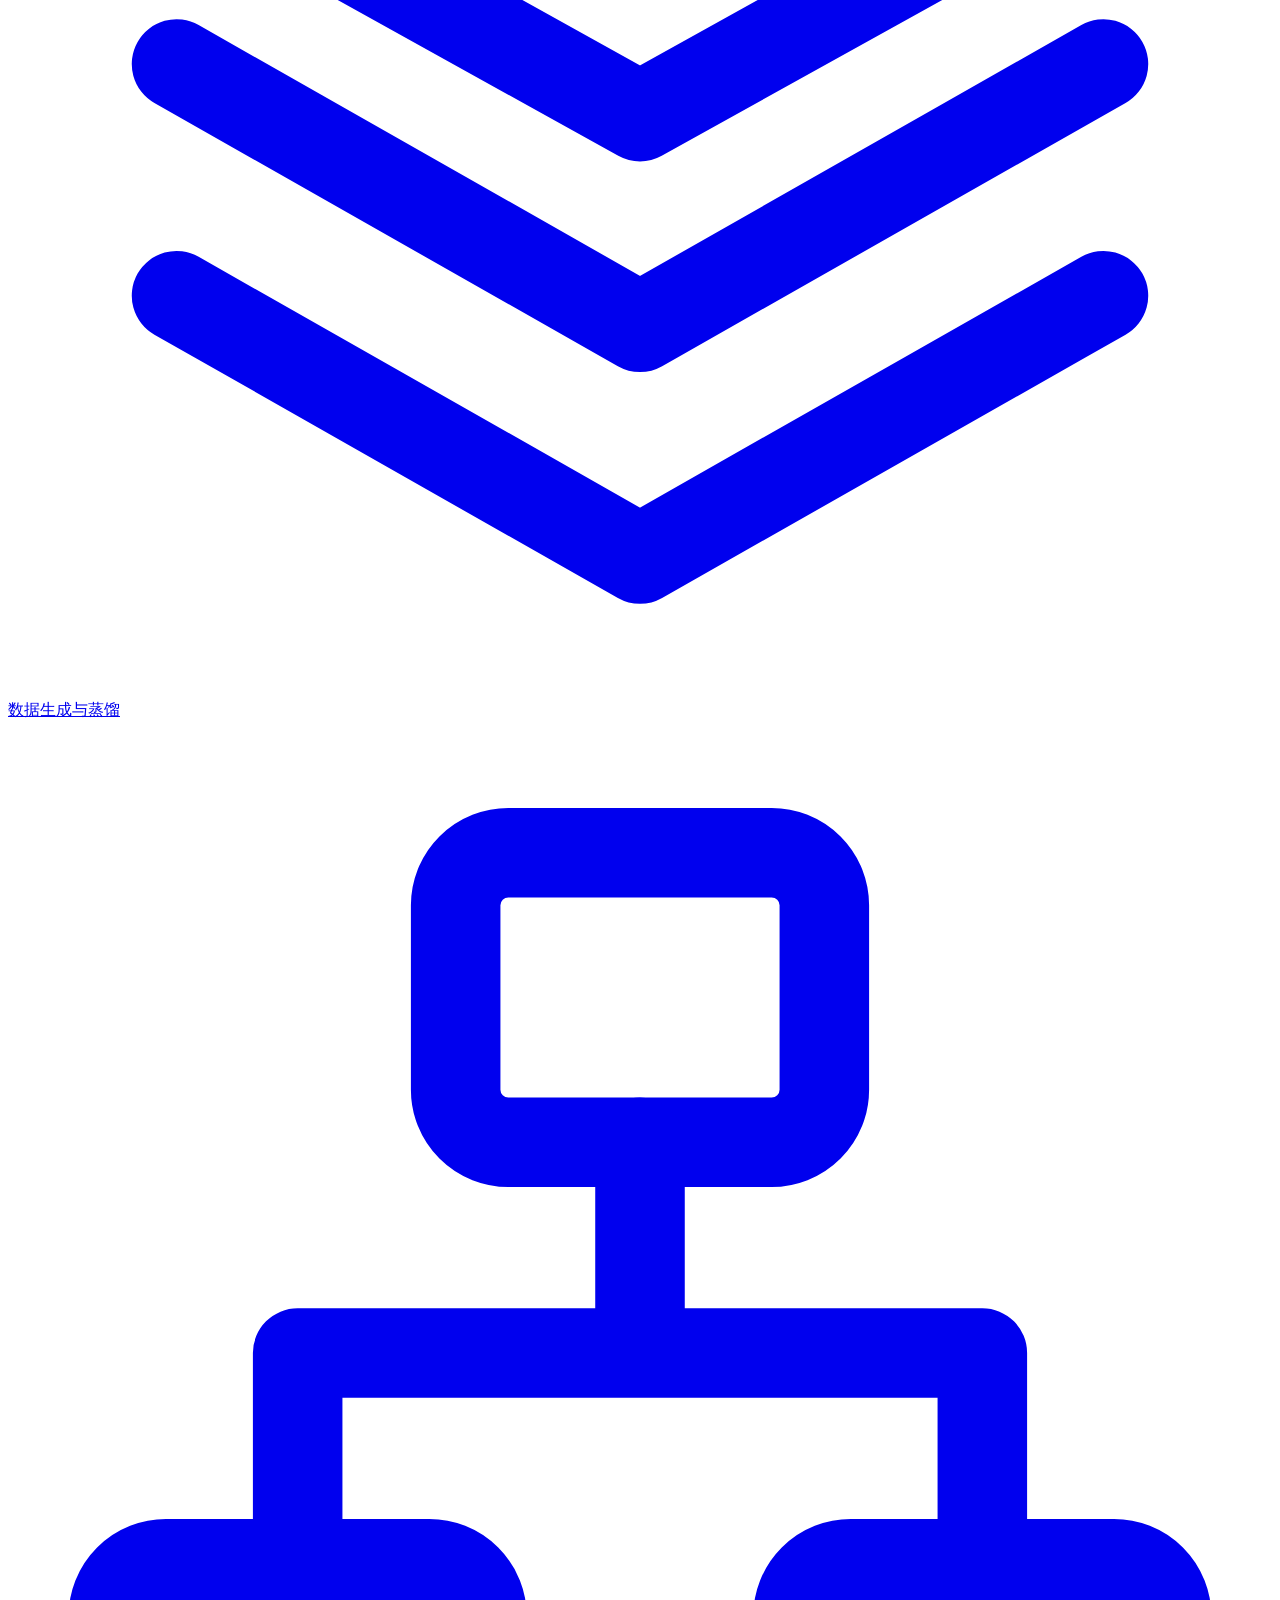
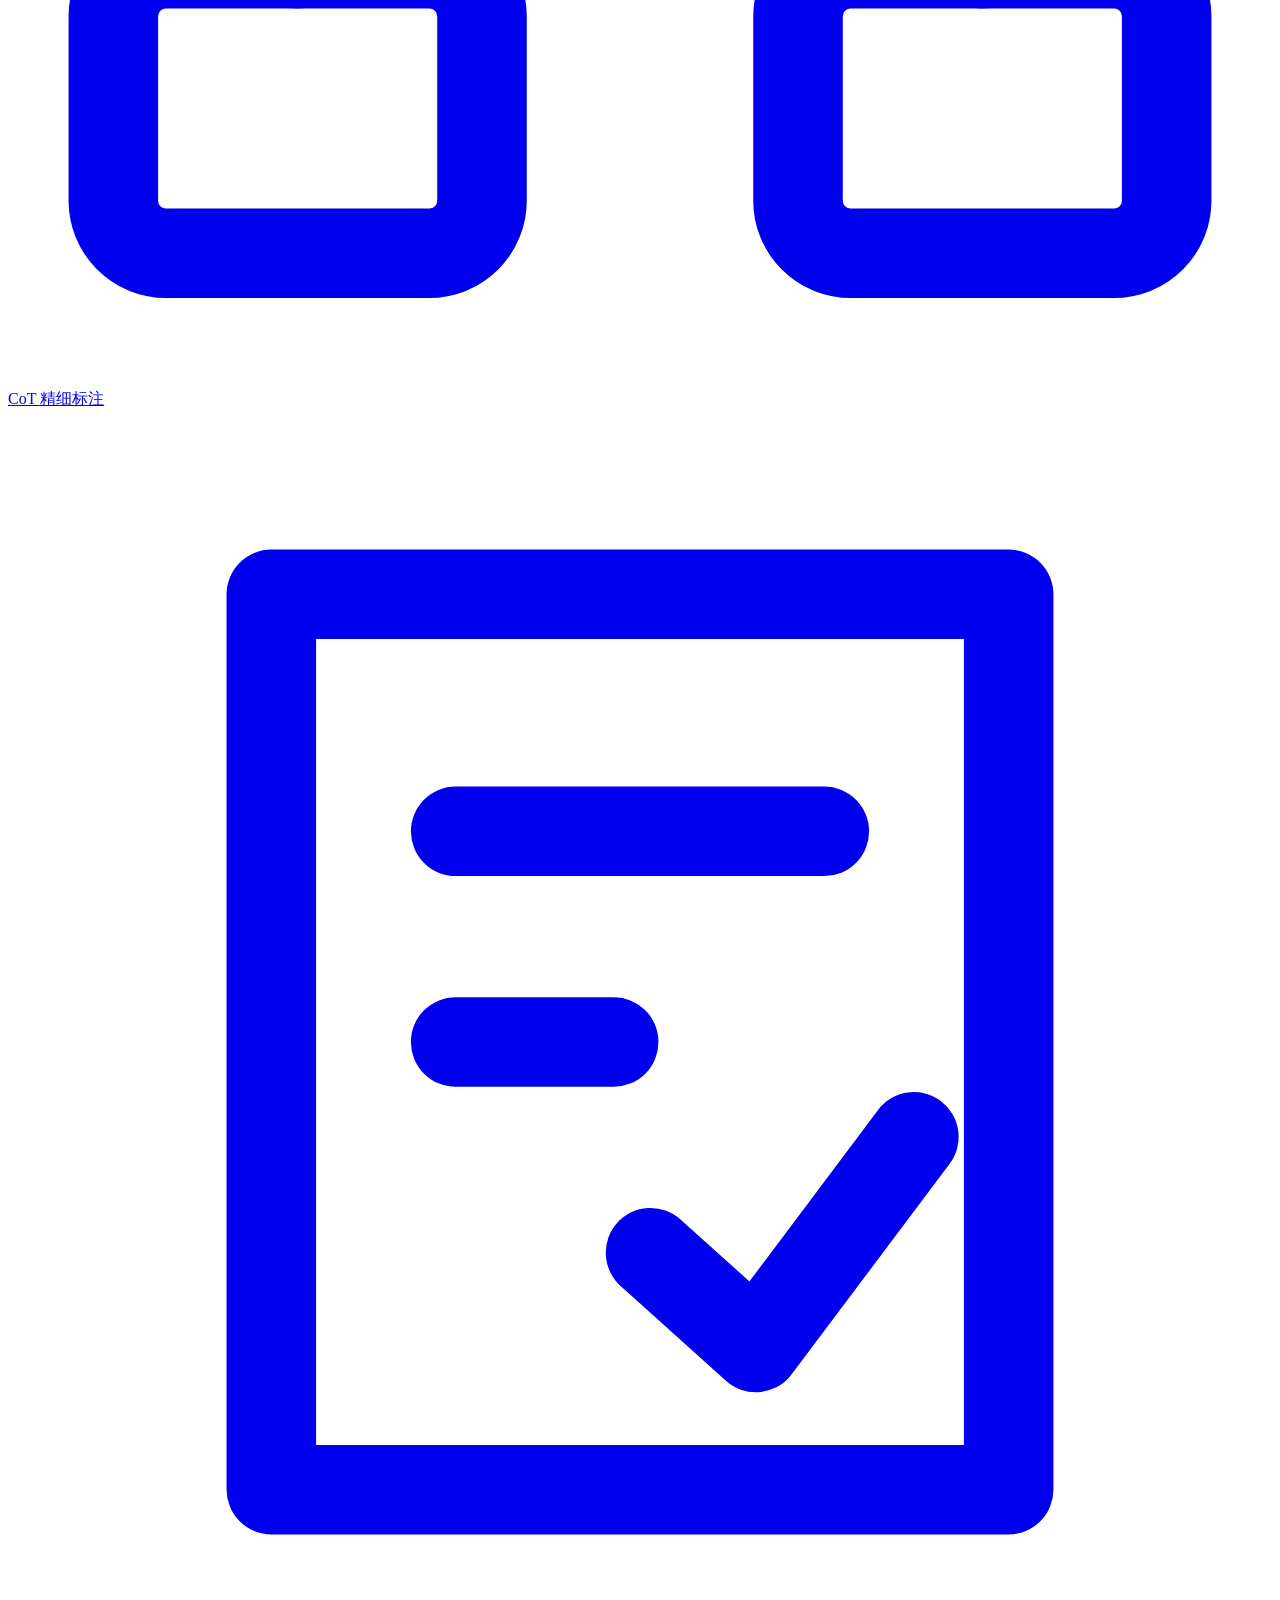
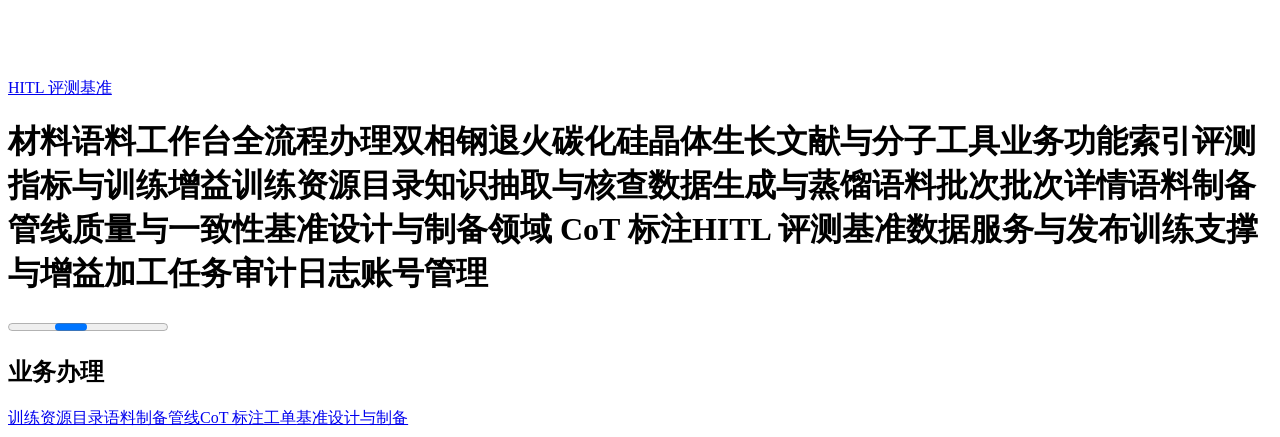
==== commit 553d4783: "Show selected coordinate table in sync with the narration" ====
--- a/index.html
+++ b/index.html
@@ -19,7 +19,7 @@
   <link rel="stylesheet" href="/materials-corpus-workbench/guide-standards.css?v=9f0e5ba87002">
   <link rel="stylesheet" href="/materials-corpus-workbench/guide-eval.css?v=dd2611f02bac">
   <script src="/materials-corpus-workbench/browser-bridge.js?v=63e63a27c986" defer></script>
-  <script src="/materials-corpus-workbench/platform.js?v=283ec81aa33e" defer></script>
+  <script src="/materials-corpus-workbench/platform.js?v=12310d126f57" defer></script>
   <script src="/materials-corpus-workbench/distillation.js?v=abc5e8c0144d" defer></script>
   <script src="/materials-corpus-workbench/lineage.js?v=5e9ce7e82c71" defer></script>
   <script src="/materials-corpus-workbench/config-ui.js?v=e67326178397" defer></script>
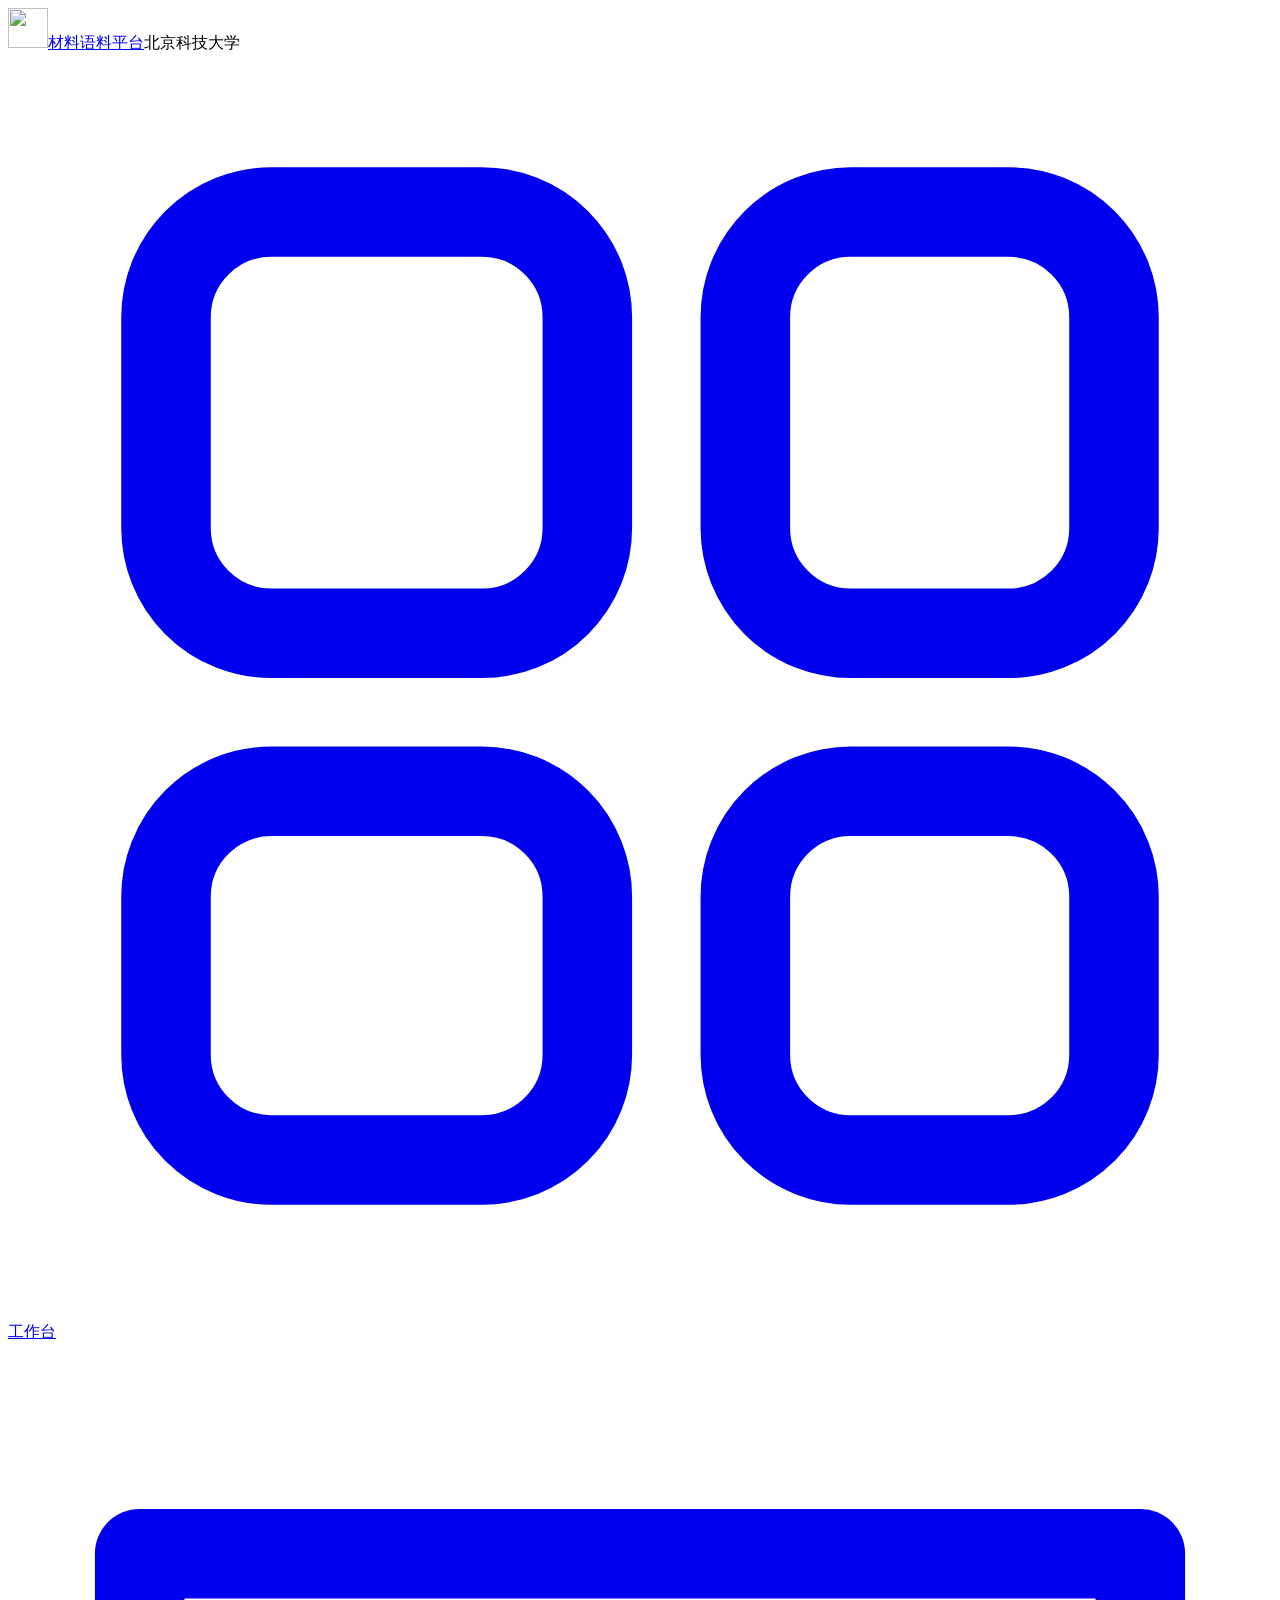
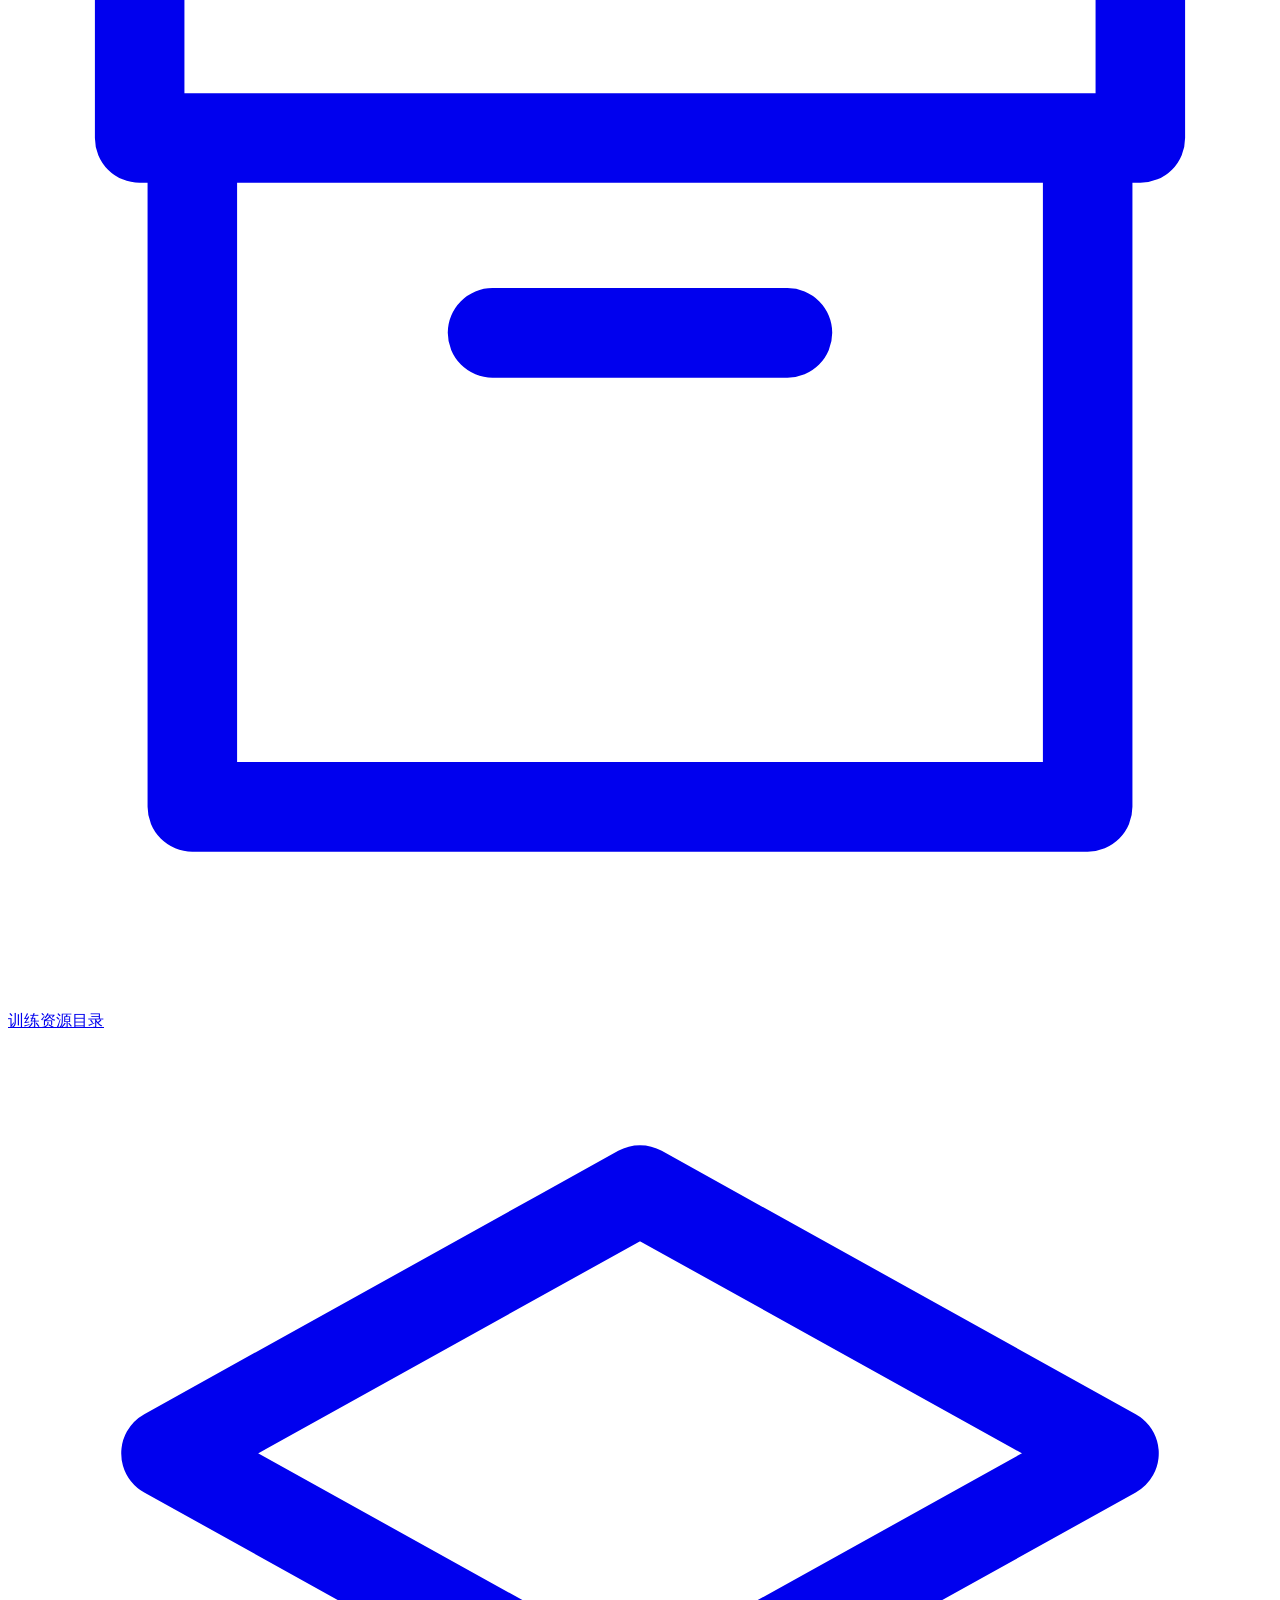
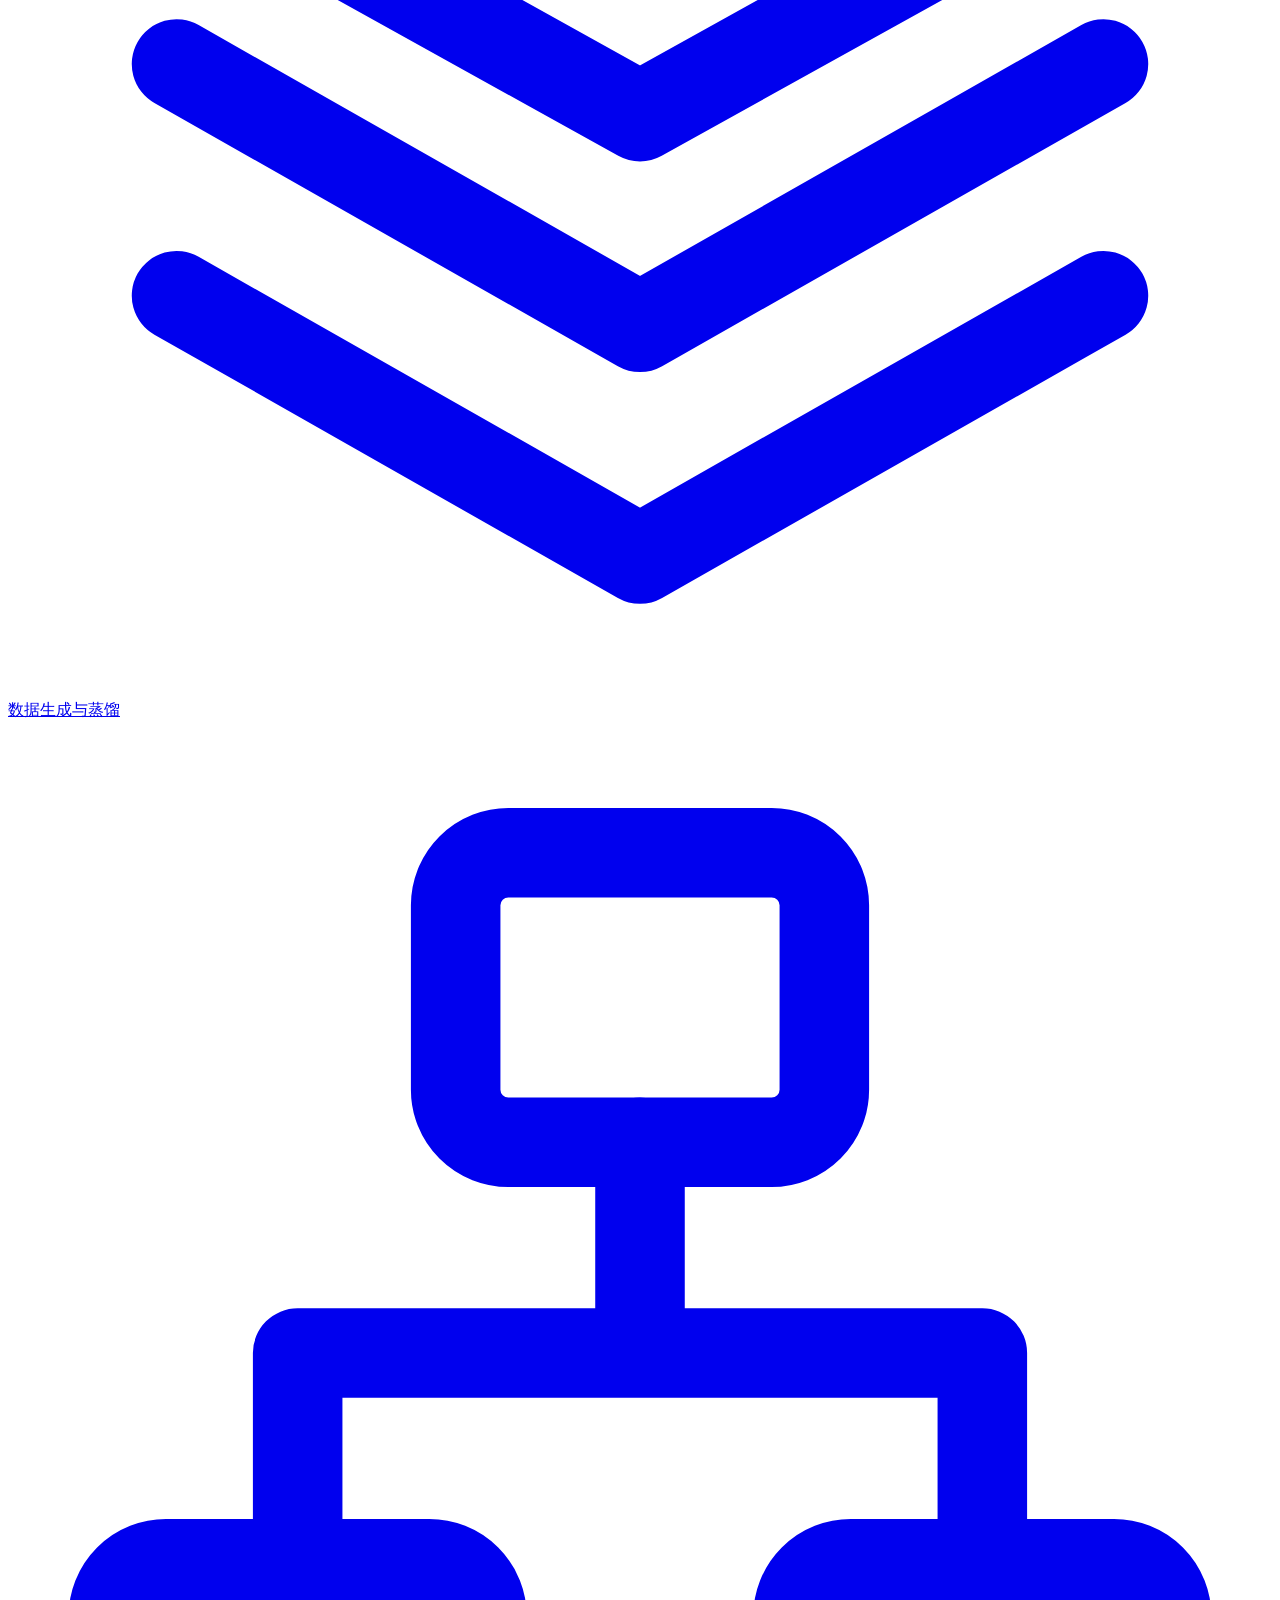
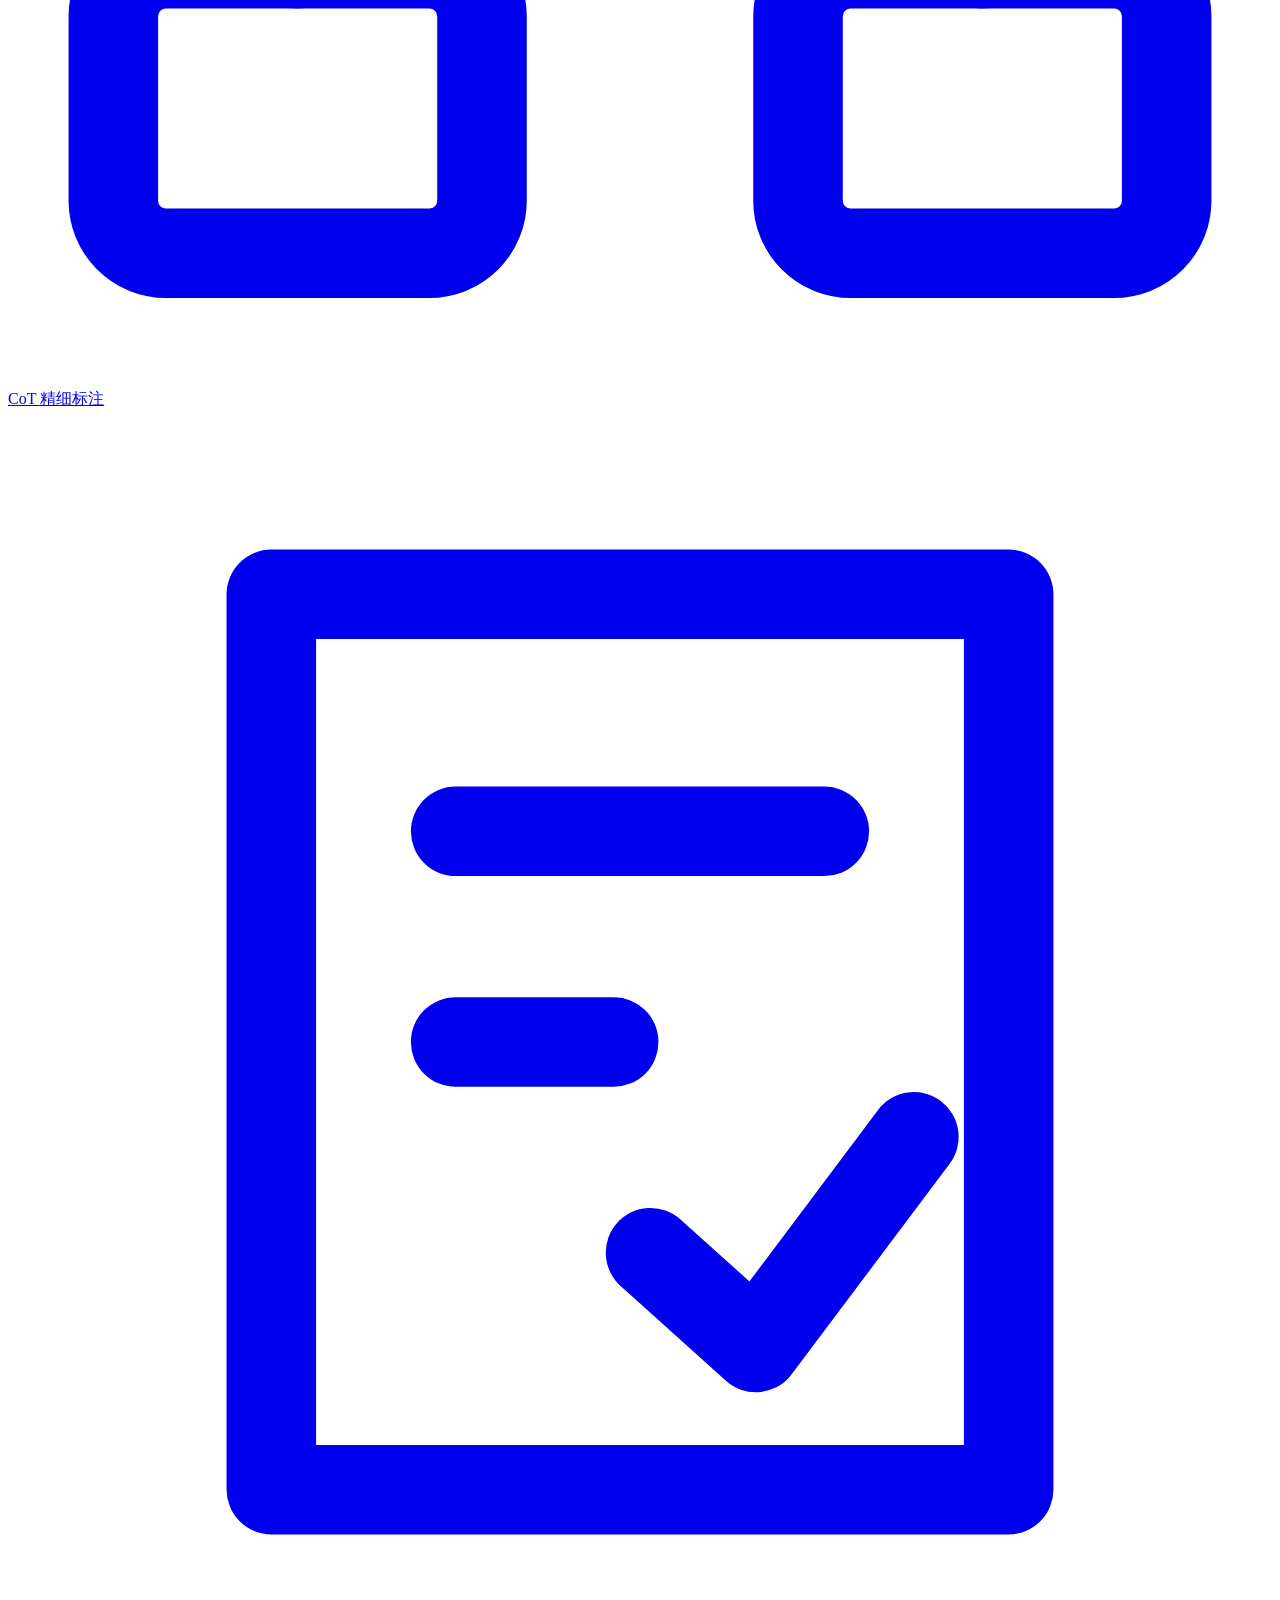
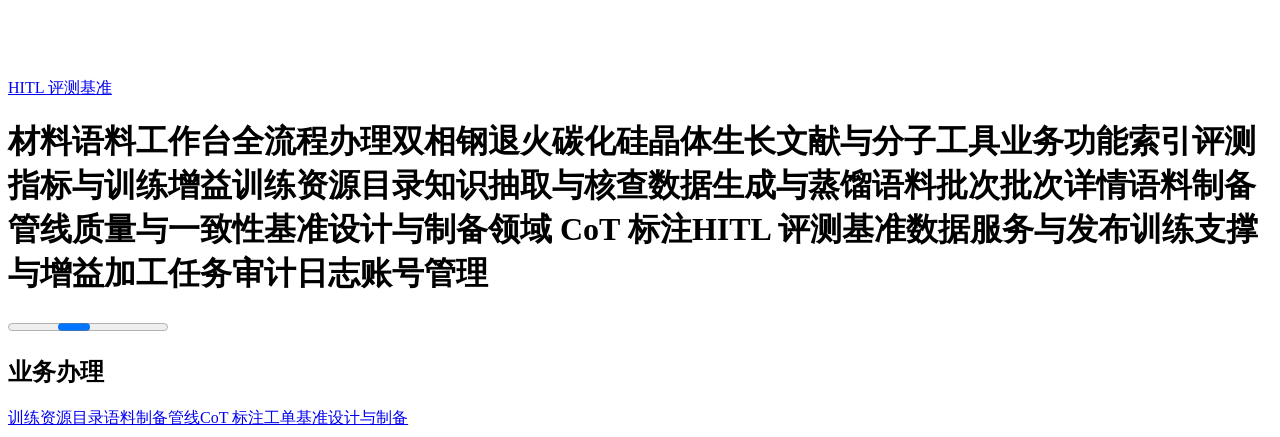
==== commit 26e7de83: "Provide the synchronized narration script and reuse OCR within chart batches" ====
--- a/index.html
+++ b/index.html
@@ -19,7 +19,7 @@
   <link rel="stylesheet" href="/materials-corpus-workbench/guide-standards.css?v=9f0e5ba87002">
   <link rel="stylesheet" href="/materials-corpus-workbench/guide-eval.css?v=dd2611f02bac">
   <script src="/materials-corpus-workbench/browser-bridge.js?v=63e63a27c986" defer></script>
-  <script src="/materials-corpus-workbench/platform.js?v=12310d126f57" defer></script>
+  <script src="/materials-corpus-workbench/platform.js?v=7cef65e7e25a" defer></script>
   <script src="/materials-corpus-workbench/distillation.js?v=abc5e8c0144d" defer></script>
   <script src="/materials-corpus-workbench/lineage.js?v=5e9ce7e82c71" defer></script>
   <script src="/materials-corpus-workbench/config-ui.js?v=e67326178397" defer></script>
@@ -58,11 +58,11 @@
   <script src="/materials-corpus-workbench/materials-tools.js?v=6537154bd3d9" defer></script>
   <link rel="stylesheet" href="/materials-corpus-workbench/curve-work.css?v=023fc3595198">
   <script src="/materials-corpus-workbench/curve-engine.js?v=635d44d9a5dc" defer></script>
-  <script src="/materials-corpus-workbench/curve-labels.js?v=3d07325c2616" defer></script>
+  <script src="/materials-corpus-workbench/curve-labels.js?v=57344a48ef49" defer></script>
   <script src="/materials-corpus-workbench/curve-operator.js?v=857967c97f42" defer></script>
   <script src="/materials-corpus-workbench/curve-training.js?v=e7b545723684" defer></script>
   <script src="/materials-corpus-workbench/curve-work.js?v=1c2758a7f8e5" defer></script>
-  <script src="/materials-corpus-workbench/curve-batch.js?v=e8d4994a8b46" defer></script>
+  <script src="/materials-corpus-workbench/curve-batch.js?v=0583d33cc97d" defer></script>
   <script src="/materials-corpus-workbench/workbench.js?v=03ae450758f0" defer></script>
 </head>
 <body>
